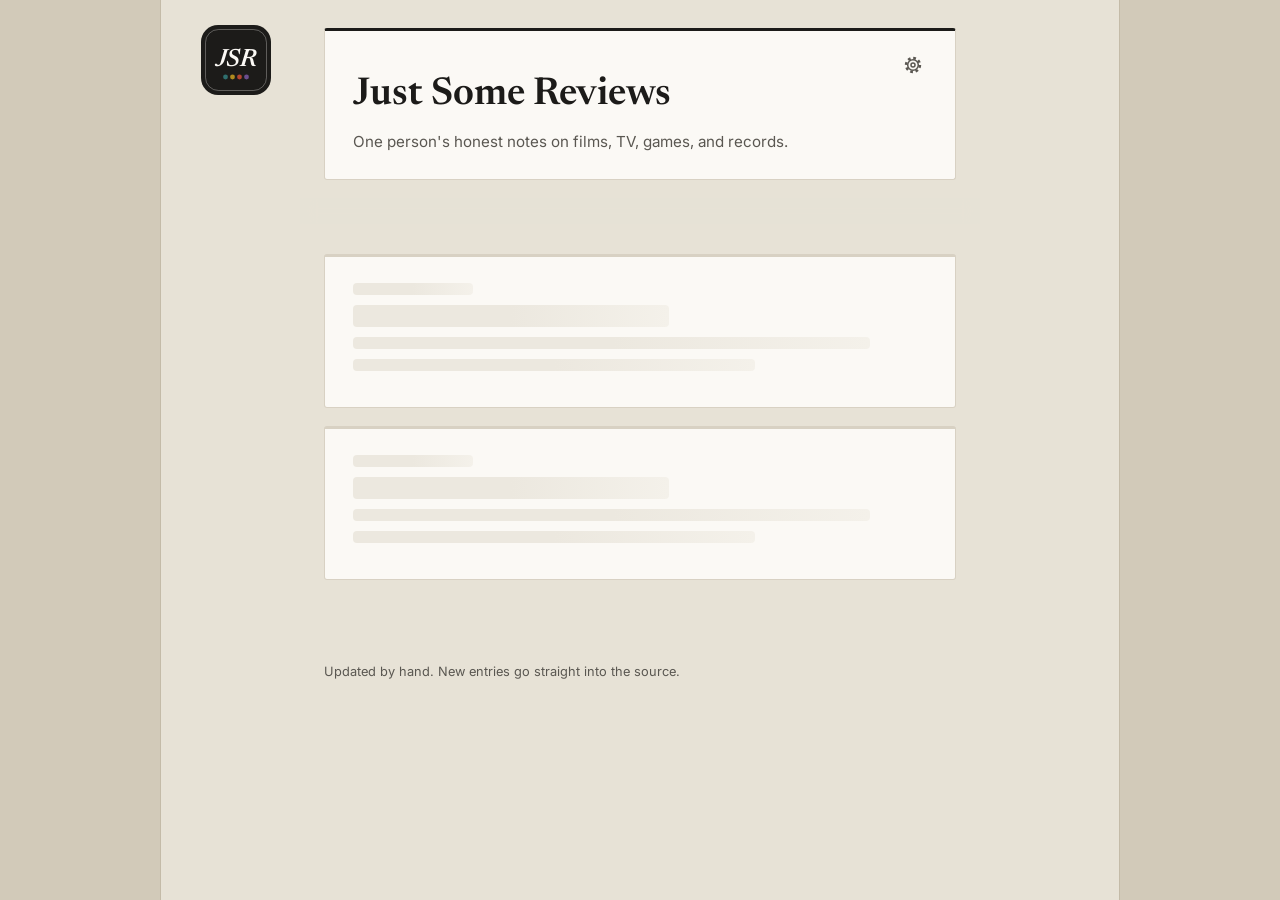
==== index.html @ 4025fe4e "Add files via upload" ====
<!DOCTYPE html>
<html lang="en">
<head>
<meta charset="UTF-8">
<meta name="viewport" content="width=device-width, initial-scale=1">
<title>Just Some Reviews</title>
<meta name="theme-color" content="#E7E2D6">
<script>
  try {
    const saved = localStorage.getItem('theme');
    if(saved === 'light' || saved === 'dark') document.documentElement.dataset.theme = saved;
  } catch(e) {}
</script>
<link rel="preconnect" href="https://fonts.googleapis.com">
<link href="https://fonts.googleapis.com/css2?family=Newsreader:ital,opsz,wght@0,6..72,400;0,6..72,600;1,6..72,400&family=Inter:wght@400;500;600&display=swap" rel="stylesheet">
<script src="https://cdn.jsdelivr.net/npm/@supabase/supabase-js@2/dist/umd/supabase.min.js"></script>
<script src="https://challenges.cloudflare.com/turnstile/v0/api.js" async defer></script>
<style>
  :root{
    color-scheme:light;
    --outer:#D2CAB9; --frame-edge:#C4BBA8;
    --desk:#E7E2D6; --paper:#FBF9F5; --sheet-edge:#D8D1C3;
    --ink:#1C1B19; --ink-soft:#5A5751; --rule:#DEDACF;
    --surface:#FFFFFF; --bubble:#EFEBE2; --tint:#F1EDE3;
    --nav-bg:rgba(231,226,214,0.92); --shadow:rgba(28,27,25,0.15);
    --sk-a:#ECE8DF; --sk-b:#F4F1EA; --fresh:#F3E3B5;
    --film:#2F6F6E; --game:#B3452F; --music:#6B4E8E; --tv:#B08B1E; --post:#4A6680;
  }
  @media (prefers-color-scheme: dark){
    :root:not([data-theme="light"]){
      color-scheme:dark;
      --outer:#080807; --frame-edge:#3A3631;
      --desk:#161513; --paper:#211F1C; --sheet-edge:#322F2A;
      --ink:#ECE7DD; --ink-soft:#A8A298; --rule:#37342F;
      --surface:#262520; --bubble:#2E2C28; --tint:#25231F;
      --nav-bg:rgba(22,21,19,0.92); --shadow:rgba(0,0,0,0.45);
      --sk-a:#262420; --sk-b:#302D29; --fresh:#4A3F22;
    }
  }
  :root[data-theme="dark"]{
    color-scheme:dark;
    --outer:#080807; --frame-edge:#3A3631;
      --desk:#161513; --paper:#211F1C; --sheet-edge:#322F2A;
      --ink:#ECE7DD; --ink-soft:#A8A298; --rule:#37342F;
    --surface:#262520; --bubble:#2E2C28; --tint:#25231F;
    --nav-bg:rgba(22,21,19,0.92); --shadow:rgba(0,0,0,0.45);
    --sk-a:#262420; --sk-b:#302D29; --fresh:#4A3F22;
  }
  *{box-sizing:border-box;}
  body{margin:0;background:var(--outer);transition:background-color .2s, color .2s;color:var(--ink);font-family:'Inter',sans-serif;line-height:1.5;}
  .page-frame{display:flow-root;max-width:960px;margin:0 auto;min-height:100vh;background:var(--desk);border-left:1px solid var(--frame-edge);border-right:1px solid var(--frame-edge);transition:background-color .2s;}
  header{width:calc(100% - 48px);max-width:632px;margin:28px auto 18px;padding:64px 28px 26px;background:var(--paper);border:1px solid var(--sheet-edge);border-top:3px solid var(--ink);border-radius:3px;}
  .site-logo{position:absolute;top:12px;left:14px;width:44px;height:44px;display:block;z-index:25;border-radius:12px;transition:transform .15s ease;}
  .site-logo svg{display:block;width:100%;height:100%;}
  .site-logo:hover{transform:translateY(-2px) rotate(-3deg);}
  .site-logo:focus-visible{outline:2px solid var(--ink);outline-offset:3px;}
  @media (min-width: 900px){
    header{padding-top:36px;}
    .site-logo{position:fixed;top:24px;left:max(16px, calc(50% - 440px));width:72px;height:72px;border-radius:18px;}
  }
  @media (max-width: 960px){ .page-frame{border-left:none;border-right:none;} }
  .home-fab{display:none;}
  @media (max-width: 899px){
    .home-fab{display:block;position:fixed;right:calc(14px + env(safe-area-inset-right, 0px));bottom:calc(16px + env(safe-area-inset-bottom, 0px));width:54px;height:54px;padding:0;border:none;background:none;border-radius:16px;z-index:40;cursor:pointer;
      box-shadow:0 6px 18px rgba(0,0,0,.3);opacity:0;transform:translateY(18px) scale(.9);pointer-events:none;transition:opacity .2s ease, transform .2s ease;-webkit-tap-highlight-color:transparent;}
    .home-fab.show{opacity:1;transform:none;pointer-events:auto;}
    .home-fab:active{transform:scale(.94);}
    .home-fab > svg{display:block;width:100%;height:100%;}
    .fab-arrow{position:absolute;top:-6px;right:-6px;width:22px;height:22px;border-radius:50%;background:var(--paper);color:var(--ink);border:1px solid var(--sheet-edge);display:flex;align-items:center;justify-content:center;box-shadow:0 2px 6px rgba(0,0,0,.2);}
    .fab-arrow svg{width:12px;height:12px;}
  }
  h1{font-family:'Newsreader',serif;font-weight:600;font-size:2.4rem;margin:0 0 6px;}
  header p{color:var(--ink-soft);margin:0;font-size:0.95rem;}
  nav{max-width:680px;margin:0 auto;padding:0 24px 32px;display:flex;gap:18px;padding-bottom:14px;}
  nav button{font-family:'Inter',sans-serif;font-size:0.9rem;font-weight:500;background:none;border:none;color:var(--ink-soft);cursor:pointer;padding:4px 0;border-bottom:2px solid transparent;}
  nav button.active{color:var(--ink);border-bottom-color:var(--ink);}
  nav button{transition:transform .15s ease, color .15s ease, border-color .15s ease;}
  @media (hover: hover){
    nav button:hover{transform:translateY(-2px);color:var(--ink);}
    nav button:not(.active):hover{border-bottom-color:var(--ink-soft);}
  }
  nav button:focus-visible{transform:translateY(-2px);}
  main{max-width:680px;margin:0 auto;padding:8px 24px 64px;}
  .entry{background:var(--paper);border:1px solid var(--sheet-edge);border-top:3px solid var(--cat, var(--sheet-edge));border-radius:3px;padding:26px 28px 22px;margin-bottom:18px;display:flow-root;}
  .entry[data-cat="film"]{--cat:var(--film);} .entry[data-cat="tv"]{--cat:var(--tv);} .entry[data-cat="game"]{--cat:var(--game);}
  .entry[data-cat="music"]{--cat:var(--music);} .entry[data-cat="announcement"]{--cat:var(--ink);} .entry[data-cat="post"]{--cat:var(--post);}
  .entry-meta{display:flex;align-items:center;gap:10px;margin-bottom:8px;font-size:0.8rem;color:var(--ink-soft);}
  .tag{font-size:0.72rem;font-weight:600;padding:2px 8px;border-radius:2px;color:#fff;}
  .tag.film{background:var(--film);} .tag.game{background:var(--game);} .tag.music{background:var(--music);} .tag.tv{background:var(--tv);} .tag.announcement{background:var(--ink);color:var(--paper);} .tag.post{background:var(--post);}
  .entry h2{font-family:'Newsreader',serif;font-weight:600;font-style:italic;font-size:1.5rem;margin:0 0 4px;}
  .subject{font-size:0.88rem;color:var(--ink-soft);margin-bottom:10px;}
  .stars{position:relative;display:inline-block;font-size:1.6rem;letter-spacing:3px;margin-bottom:10px;line-height:1;}
  .stars .stars-back{color:var(--rule);}
  .stars .stars-front{color:var(--ink);position:absolute;top:0;left:0;overflow:hidden;white-space:nowrap;}
  .entry .body{margin:0 0 16px;max-width:62ch;}
  .rich p{margin:0;}
  .rich a{color:inherit;text-decoration:underline;text-decoration-color:var(--cat, var(--ink));text-decoration-thickness:2px;text-underline-offset:3px;transition:color .15s ease;}
  .rich a:hover{color:var(--cat, var(--ink));}
  .rich img{display:block;max-width:min(100%, 360px);max-height:280px;width:auto;height:auto;margin:10px 0;border-radius:8px;}
  .rich ul, .rich ol{margin:0;padding-left:1.4em;}
  .rich b, .rich strong{font-weight:700;}
  .actions{display:flex;align-items:center;gap:16px;margin-bottom:16px;}
  .like-btn{font-family:'Inter',sans-serif;font-size:0.85rem;background:none;border:1px solid var(--rule);border-radius:20px;padding:5px 14px;cursor:pointer;color:var(--ink);}
  .like-btn.liked{background:var(--ink);color:var(--paper);border-color:var(--ink);}
  [hidden]{display:none !important;}
  .comments{clear:both;margin-top:4px;padding-top:14px;border-top:1px solid var(--rule);}
  .comment{display:flex;gap:10px;align-items:flex-start;padding:8px 0;font-size:0.88rem;}
  .comment.reply{padding:6px 0 0;}
  .avatar{flex:none;width:34px;height:34px;border-radius:50%;color:#fff;font-weight:600;font-size:0.85rem;display:flex;align-items:center;justify-content:center;user-select:none;}
  .comment.reply .avatar{width:26px;height:26px;font-size:0.72rem;}
  .comment-main{flex:1;min-width:0;}
  .bubble{display:inline-block;max-width:100%;background:var(--bubble);border-radius:16px;padding:7px 13px;overflow-wrap:anywhere;}
  .bubble.fresh{animation:fresh 2.6s ease-out;}
  @keyframes fresh{0%,35%{background:var(--fresh);}100%{background:var(--bubble);}}
  .bubble .who{display:block;font-weight:600;font-size:0.8rem;}
  .poll{clear:both;margin:4px 0 18px;padding:14px;border:1px solid var(--rule);border-radius:10px;background:var(--surface);max-width:520px;}
  .poll-q{font-weight:600;margin-bottom:10px;}
  .poll-opts{display:flex;flex-direction:column;gap:8px;}
  .poll-opt{position:relative;display:flex;align-items:center;justify-content:space-between;gap:10px;width:100%;min-height:40px;padding:8px 14px;border:1px solid var(--rule);border-radius:20px;background:var(--paper);color:var(--ink);font-family:inherit;font-size:0.9rem;text-align:left;cursor:pointer;overflow:hidden;}
  .poll-opt:hover:not([disabled]){border-color:var(--ink-soft);}
  .poll-opt.result{border-radius:8px;}
  .poll-opt[disabled]{cursor:default;}
  .poll-fill{position:absolute;top:0;bottom:0;left:0;background:var(--ink);opacity:.08;transition:width .6s cubic-bezier(.2,.7,.2,1);}
  .poll-opt.mine{border-color:var(--cat, var(--ink));}
  .poll-opt.mine .poll-fill{background:var(--cat, var(--ink));opacity:.24;}
  .poll-label, .poll-pct{position:relative;}
  .poll-opt.mine .poll-label{font-weight:600;}
  .poll-check{color:var(--cat, var(--ink));}
  .poll-pct{font-variant-numeric:tabular-nums;color:var(--ink-soft);font-size:0.85rem;}
  .poll-note{margin-top:10px;font-size:0.8rem;color:var(--ink-soft);}
  .poll-note button{background:none;border:none;padding:0;font:inherit;color:var(--ink);text-decoration:underline;cursor:pointer;}
  .owner-badge{display:inline-flex;align-items:center;gap:3px;margin-left:6px;padding:1px 7px 1px 5px;border-radius:9px;background:var(--ink);color:var(--paper);font-size:0.66rem;font-weight:600;vertical-align:1px;}
  .owner-badge svg{width:10px;height:10px;}
  .comment .comment-img{display:block;max-width:220px;max-height:160px;object-fit:contain;border:1px solid var(--rule);border-radius:12px;margin:6px 0 2px;background:var(--surface);cursor:zoom-in;}
  .comment-actions{display:flex;gap:14px;align-items:center;margin:4px 0 0 12px;font-size:0.76rem;color:var(--ink-soft);}
  .comment-actions time{cursor:default;}
  .comment-actions button{background:none;border:none;color:var(--ink-soft);font-size:0.76rem;cursor:pointer;padding:2px;display:flex;align-items:center;gap:3px;border-radius:4px;}
  .comment-actions button:hover{color:var(--ink);}
  .comment-actions button.liked{color:var(--game);}
  .like-count-static{display:flex;align-items:center;gap:3px;}
  .thread-toggle{background:none;border:none;padding:0;margin:6px 0 0 12px;font-family:inherit;font-size:0.78rem;font-weight:600;color:var(--ink-soft);cursor:pointer;display:flex;align-items:center;gap:8px;}
  .thread-toggle::before{content:'';width:22px;height:1px;background:currentColor;}
  .thread-toggle:hover{color:var(--ink);}
  .edit-form{display:flex;flex-direction:column;gap:6px;max-width:440px;}
  .edit-form textarea{font-family:inherit;font-size:0.88rem;line-height:1.4;padding:8px 13px;border:1px solid var(--rule);border-radius:16px;min-height:40px;resize:none;background:var(--surface);color:var(--ink);}
  .edit-row{display:flex;gap:6px;}
  .edit-row button{font-family:inherit;font-size:0.8rem;border:none;border-radius:16px;padding:5px 12px;cursor:pointer;background:var(--bubble);color:var(--ink);}
  .edit-row button[type="submit"]{background:var(--ink);color:var(--paper);}
  .comment-form, .reply-form{display:flex;flex-direction:column;gap:6px;}
  .comment-form{margin-top:14px;max-width:520px;}
  .reply-form{margin-top:8px;max-width:440px;}
  .comment-input-wrap{position:relative;}
  .comment-input-wrap textarea{display:block;width:100%;min-height:42px;max-height:220px;padding:10px 70px 10px 14px;font-family:inherit;font-size:0.88rem;line-height:1.4;border:1px solid var(--rule);border-radius:21px;background:var(--surface);color:var(--ink);resize:none;}
  .comment-input-wrap textarea:focus{outline:none;border-color:var(--ink-soft);}
  .comment-toolbar{position:absolute;bottom:10px;right:12px;display:flex;gap:8px;}
  .comment-toolbar button{background:none;border:none;cursor:pointer;padding:2px;line-height:1;display:flex;align-items:center;color:var(--ink-soft);border-radius:50%;}
  .comment-toolbar button:hover{color:var(--ink);}
  .comment-input-wrap.has-gif textarea{padding-right:100px;}
  .gif-popup{position:absolute;bottom:calc(100% + 6px);right:0;width:min(340px, calc(100vw - 40px));background:var(--surface);border:1px solid var(--rule);border-radius:12px;padding:8px;box-shadow:0 6px 18px var(--shadow);z-index:6;display:none;flex-direction:column;gap:8px;}
  .gif-popup.open{display:flex;animation:rise .14s ease-out;}
  .gif-search{font-family:inherit;font-size:0.85rem;padding:8px 12px;border:1px solid var(--rule);border-radius:18px;background:var(--paper);color:var(--ink);}
  .gif-search:focus{outline:none;border-color:var(--ink-soft);}
  .gif-grid{display:grid;grid-template-columns:1fr 1fr;gap:6px;align-content:start;height:280px;overflow-y:auto;overflow-x:hidden;}
  .gif-item{display:block;width:100%;height:110px;padding:0;border:none;background:var(--tint);border-radius:8px;overflow:hidden;cursor:pointer;}
  .gif-item img{display:block;width:100%;height:100%;object-fit:cover;}
  .gif-msg{grid-column:1 / -1;}
  .emoji-popup.below, .gif-popup.below{bottom:auto;top:calc(100% + 6px);}
  .gif-item:hover, .gif-item:focus-visible{outline:2px solid var(--ink);outline-offset:-2px;}
  .gif-msg{column-span:all;font-size:0.8rem;color:var(--ink-soft);text-align:center;padding:40px 12px;margin:0;}
  .gif-attrib{font-size:0.7rem;color:var(--ink-soft);text-align:right;padding-right:4px;}
  .gif-thumb{height:30px;width:auto;border-radius:4px;vertical-align:middle;margin-right:8px;}
  .emoji-popup{position:absolute;bottom:calc(100% + 6px);right:0;width:min(340px, calc(100vw - 40px));background:var(--surface);border:1px solid var(--rule);border-radius:12px;padding:0;overflow:hidden;display:none;box-shadow:0 6px 18px var(--shadow);z-index:6;}
  .emoji-popup.open{display:block;animation:rise .14s ease-out;}
  .file-indicator{font-size:0.76rem;color:var(--ink-soft);padding-left:12px;}
  .file-indicator:empty{display:none;}
  .remove-file{background:none;border:none;padding:0;margin-left:6px;font:inherit;color:var(--game);text-decoration:underline;cursor:pointer;}
  .post-btn{align-self:flex-start;font-family:inherit;font-size:0.82rem;font-weight:600;background:var(--ink);color:var(--paper);border:none;border-radius:18px;padding:6px 16px;cursor:pointer;transition:opacity .15s;}
  .post-btn:disabled{opacity:0.35;cursor:default;}
  .login-hint{font-size:0.82rem;color:var(--ink-soft);margin-top:10px;}
  #lightbox{display:none;position:fixed;inset:0;background:rgba(20,19,17,0.88);z-index:1000;align-items:center;justify-content:center;cursor:zoom-out;}
  #lightbox.open{display:flex;}
  #lightbox img{max-width:90%;max-height:90%;border-radius:4px;}
  .empty-state, .loading{padding:60px 0;color:var(--ink-soft);font-style:italic;}
  footer{max-width:680px;margin:0 auto;padding:0 24px 60px;color:var(--ink-soft);font-size:0.8rem;}
  #authbar{max-width:680px;margin:0 auto 10px;padding:4px 24px 8px;font-size:0.85rem;color:var(--ink-soft);}
  #authbar button{font-family:'Inter',sans-serif;font-size:0.85rem;background:none;border:none;text-decoration:underline;cursor:pointer;color:var(--ink);padding:0;}
  #auth-forms{margin-top:10px;display:flex;flex-wrap:wrap;gap:8px;align-items:center;}
  #auth-forms input{font-family:'Inter',sans-serif;font-size:0.85rem;padding:6px 8px;border:1px solid var(--rule);border-radius:4px;}
  #auth-forms button{background:var(--ink);color:var(--paper);border-radius:20px;padding:6px 14px;text-decoration:none;}
  #auth-status{width:100%;font-size:0.8rem;color:var(--game);}
  .entry-head.has-cover{display:grid;grid-template-columns:minmax(0, 1fr) auto;grid-template-rows:auto 1fr;grid-template-areas:"titles cover" "body cover";column-gap:24px;align-items:start;margin-bottom:12px;}
  .entry-head.has-cover .entry-titles{grid-area:titles;}
  .entry-head.has-cover .cover{grid-area:cover;justify-self:end;}
  .entry-head.has-cover .body{grid-area:body;margin-bottom:4px;}
  .entry-head:empty, .entry-titles:empty{display:none;}
  .cover{position:relative;margin:0;cursor:zoom-in;touch-action:manipulation;user-select:none;border-radius:4px;}
  .cover img{display:block;width:auto;height:auto;max-width:150px;max-height:190px;border:1px solid var(--rule);border-radius:4px;transition:transform .18s ease, box-shadow .18s ease;}
  .cover:hover img{transform:translateY(-4px);box-shadow:0 8px 16px var(--shadow);}
  .burst{position:absolute;inset:0;display:flex;align-items:center;justify-content:center;font-size:3.2rem;opacity:0;pointer-events:none;}
  .burst.go{animation:burst .8s ease-out;}
  @keyframes burst{0%{opacity:0;transform:scale(.3);}15%{opacity:1;transform:scale(1.2);}30%{transform:scale(.95);}45%{transform:scale(1);}75%{opacity:1;}100%{opacity:0;transform:scale(1.05);}}
  .heart{display:inline-block;}
  @keyframes pop{0%{transform:scale(1);}35%{transform:scale(1.4);}100%{transform:scale(1);}}
  .pop svg, .pop .heart{animation:pop .35s ease-out;}
  .like-btn{position:relative;}
  .heart{display:inline-block;}
  /* like: a happy bounce and wiggle */
  @keyframes likeDance{0%{transform:scale(1) rotate(0);}20%{transform:scale(1.5) rotate(-14deg);}40%{transform:scale(1.15) rotate(12deg);}60%{transform:scale(1.3) rotate(-8deg);}80%{transform:scale(1.05) rotate(4deg);}100%{transform:scale(1) rotate(0);}}
  /* dislike: a disappointed droop and head-shake */
  @keyframes dislikeDance{0%{transform:translateY(0) rotate(0);}20%{transform:translateY(3px) rotate(-16deg);}40%{transform:translateY(3px) rotate(14deg);}60%{transform:translateY(2px) rotate(-10deg);}80%{transform:translateY(1px) rotate(5deg);}100%{transform:translateY(0) rotate(0);}}
  .vote-btn[data-type="like"].pop .heart{animation:likeDance .65s ease-out;}
  .vote-btn[data-type="dislike"].pop .heart{animation:dislikeDance .65s ease-out;}
  @keyframes countBump{0%{transform:translateY(0);}30%{transform:translateY(-4px);}100%{transform:translateY(0);}}
  .vote-btn.pop .vote-count{display:inline-block;animation:countBump .4s ease-out .1s;}
  .mini-heart{position:absolute;left:14px;top:2px;font-size:0.75rem;pointer-events:none;opacity:0;animation:floatUp .9s ease-out forwards;}
  @keyframes floatUp{0%{opacity:0;transform:translate(0,0) scale(.6);}15%{opacity:1;}100%{opacity:0;transform:translate(var(--dx), -34px) scale(1.1) rotate(var(--rot));}}
  @keyframes rise{from{opacity:0;transform:translateY(4px);}to{opacity:1;transform:none;}}
  @keyframes fade{from{opacity:0;}to{opacity:1;}}
  #lightbox.open{animation:fade .15s ease-out;}
  button:active:not(:disabled){transform:scale(0.96);}
  button, a, .cover{-webkit-tap-highlight-color:transparent;}
  button:focus-visible, textarea:focus-visible, input:focus-visible, .cover:focus-visible{outline:2px solid var(--ink);outline-offset:2px;}
  nav{position:sticky;top:0;z-index:20;background:var(--nav-bg);backdrop-filter:blur(8px);-webkit-backdrop-filter:blur(8px);padding-top:12px;}
  #toast{position:fixed;left:50%;bottom:calc(24px + env(safe-area-inset-bottom, 0px));transform:translate(-50%,16px);background:var(--ink);color:var(--paper);padding:10px 18px;border-radius:22px;font-size:0.85rem;opacity:0;pointer-events:none;transition:opacity .2s, transform .2s;z-index:1100;max-width:calc(100% - 32px);}
  #toast.show{opacity:1;transform:translate(-50%,0);}
  #toast.error{background:var(--game);}
  .skeleton{background:var(--paper);border:1px solid var(--sheet-edge);border-top-width:3px;border-radius:3px;padding:26px 28px;margin-bottom:18px;}
  .sk{background:linear-gradient(90deg,var(--sk-a) 25%,var(--sk-b) 50%,var(--sk-a) 75%);background-size:200% 100%;animation:shimmer 1.3s linear infinite;border-radius:4px;margin-bottom:10px;}
  .sk-meta{width:120px;height:12px;} .sk-title{width:55%;height:22px;} .sk-line{height:12px;} .w90{width:90%;} .w70{width:70%;}
  @keyframes shimmer{from{background-position:200% 0;}to{background-position:-200% 0;}}
  @media (prefers-reduced-motion: reduce){ *, *::before, *::after{animation:none !important;transition:none !important;} }
  header{position:relative;}
  .settings{position:absolute;top:16px;right:24px;}
  #settings-btn{background:none;border:none;color:var(--ink-soft);cursor:pointer;padding:8px;border-radius:50%;display:flex;}
  #settings-btn:hover{color:var(--ink);background:var(--tint);}
  #settings-panel{position:absolute;top:calc(100% + 6px);right:0;width:250px;background:var(--surface);border:1px solid var(--rule);border-radius:12px;padding:14px;box-shadow:0 8px 24px var(--shadow);z-index:30;animation:rise .14s ease-out;}
  .settings-label{font-size:0.8rem;font-weight:600;margin-bottom:8px;}
  .segmented{display:flex;background:var(--tint);border-radius:10px;padding:3px;gap:2px;}
  .segmented button{flex:1;font-family:inherit;font-size:0.82rem;background:none;border:none;border-radius:8px;padding:7px 0;color:var(--ink-soft);cursor:pointer;}
  .segmented button[aria-checked="true"]{background:var(--surface);color:var(--ink);font-weight:600;box-shadow:0 1px 3px var(--shadow);}
  #auth-forms input{background:var(--surface);color:var(--ink);}
  #authbar a{color:var(--ink);}
  nav{overflow-x:auto;scrollbar-width:none;}
  nav::-webkit-scrollbar{display:none;}
  nav button{flex:none;white-space:nowrap;}
  @media (hover: none){ .cover:hover img{transform:none;box-shadow:none;} }
  @media (pointer: coarse){
    .comment-actions{gap:6px;}
    .comment-actions button{padding:7px;}
    .comment-actions time{padding-right:4px;}
    .thread-toggle{padding:6px 0;}
    .comment-toolbar button{padding:5px;}
  }
  @media (max-width: 560px){
    header{width:calc(100% - 20px);margin:10px auto 14px;padding:60px 18px 20px;}
    .settings{top:8px;right:10px;}
    h1{font-size:2rem;padding-right:36px;}
    nav, main, footer, #authbar{padding-left:16px;padding-right:16px;}
    nav{gap:20px;}
    .entry-head.has-cover{grid-template-areas:"titles cover" "body body";column-gap:14px;row-gap:12px;}
    .cover img{max-width:96px;max-height:124px;}
    main{padding-left:10px;padding-right:10px;}
    .entry, .skeleton{padding:20px 18px 18px;margin-bottom:12px;}
    .entry h2{font-size:1.3rem;}
    .stars{font-size:1.3rem;}
    .comment-actions{margin-left:6px;}
    textarea, input, select{font-size:16px !important;}
    #auth-forms form > input, #auth-forms form > div{flex:1 1 100%;}
    #auth-forms form > div input{flex:1;min-width:0;}
    .emoji-popup, .gif-popup{right:-4px;}
  }
  emoji-picker{display:block;width:100%;height:360px;--background:var(--surface);--border-size:0;--border-color:transparent;--indicator-color:var(--ink);--input-border-color:var(--rule);--input-font-color:var(--ink);--input-placeholder-color:var(--ink-soft);--input-border-radius:18px;--input-padding:0.4rem 0.8rem;--category-font-color:var(--ink-soft);--button-hover-background:var(--tint);--button-active-background:var(--bubble);--outline-color:var(--ink);--num-columns:8;--emoji-size:1.35rem;}
  .avatar svg{width:62%;height:62%;display:block;}
  .avatar.mini{width:24px;height:24px;font-size:0.7rem;}
  .avatar.big{width:46px;height:46px;font-size:1.15rem;}
  #authbar{display:flex;align-items:center;gap:6px;flex-wrap:wrap;}
  #authbar #show-login, #authbar #show-signup{text-decoration:none;font-weight:600;padding:5px 14px;border-radius:16px;margin:0 2px;
    transition:transform .15s ease, background-color .15s ease, color .15s ease, border-color .15s ease, box-shadow .15s ease;}
  #authbar #show-login{border:1px solid var(--ink-soft);color:var(--ink);}
  #authbar #show-signup{border:1px solid var(--ink);background:var(--ink);color:var(--paper);}
  @media (hover: hover){
    #authbar #show-login:hover{transform:translateY(-3px);background:var(--ink);border-color:var(--ink);color:var(--paper);box-shadow:0 5px 12px var(--shadow);}
    #authbar #show-signup:hover{transform:translateY(-3px);background:var(--film);border-color:var(--film);color:#FFFFFF;box-shadow:0 5px 12px var(--shadow);}
  }
  #authbar #show-login:focus-visible, #authbar #show-signup:focus-visible{transform:translateY(-3px);}
  #auth-dialog{padding:0;border:none;border-radius:14px;background:var(--paper);color:var(--ink);width:min(460px, calc(100vw - 24px));max-height:calc(100dvh - 24px);overflow:auto;box-shadow:0 20px 50px rgba(0,0,0,.28);}
  #auth-dialog::backdrop{background:rgba(20,19,17,.55);}
  #auth-dialog[open]{animation:rise .18s ease-out;}
  .dlg{position:relative;padding:28px 28px 22px;}
  .dlg h2{font-family:'Newsreader',serif;font-weight:600;font-size:1.6rem;margin:0 0 4px;outline:none;}
  .dlg-sub{margin:0 0 18px;color:var(--ink-soft);font-size:0.9rem;}
  .dlg-close{position:absolute;top:10px;right:10px;background:none;border:none;color:var(--ink-soft);cursor:pointer;padding:8px;border-radius:50%;display:flex;}
  .dlg-close:hover{background:var(--tint);color:var(--ink);}
  .field{display:flex;flex-direction:column;gap:4px;margin-bottom:12px;font-size:0.8rem;font-weight:600;}
  .field input{font-family:inherit;font-size:0.92rem;font-weight:400;padding:9px 12px;border:1px solid var(--rule);border-radius:8px;background:var(--surface);color:var(--ink);width:100%;min-width:0;}
  .field input:focus{outline:none;border-color:var(--ink-soft);}
  .field-row{display:grid;grid-template-columns:1fr 1fr;gap:10px;}
  .pw-wrap{position:relative;display:block;}
  .pw-wrap input{padding-right:62px;}
  .pw-show{position:absolute;right:6px;top:50%;transform:translateY(-50%);background:none;border:none;font-family:inherit;font-size:0.75rem;font-weight:600;color:var(--ink-soft);cursor:pointer;padding:4px 6px;}
  .pw-show:active:not(:disabled){transform:translateY(-50%) scale(0.96);}
  .pw-meter{margin:-4px 0 14px;font-size:0.78rem;}
  .pw-bars{display:grid;grid-template-columns:repeat(4,1fr);gap:4px;margin-bottom:6px;}
  .pw-bars i{height:5px;border-radius:3px;background:var(--rule);transition:background-color .2s;}
  .pw-label{font-weight:600;margin-bottom:4px;}
  .pw-label:empty{display:none;}
  .pw-checks{list-style:none;padding:0;margin:0 0 4px;display:grid;grid-template-columns:1fr 1fr;gap:2px 10px;color:var(--ink-soft);}
  .pw-checks li::before{content:'\25CB';display:inline-block;width:1.1em;}
  .pw-checks li.ok{color:var(--ink);}
  .pw-checks li.ok::before{content:'\2713';color:var(--film);font-weight:700;}
  .pw-tip{color:var(--ink-soft);}
  .pw-match{font-size:0.78rem;margin:-6px 0 12px;}
  .pw-match:empty{display:none;}
  .pw-match.ok{color:var(--film);} .pw-match.bad{color:var(--game);}
  .avatar-picker{border:none;padding:0;margin:6px 0 14px;min-width:0;}
  .avatar-picker legend{font-size:0.8rem;font-weight:600;padding:0;margin-bottom:10px;}
  .avatar-picker legend span{font-weight:400;color:var(--ink-soft);}
  .avatar-options, .color-options{display:flex;flex-wrap:wrap;gap:10px;margin-bottom:12px;}
  .avatar-choice, .color-choice{position:relative;cursor:pointer;display:block;border-radius:50%;}
  .avatar-choice input, .color-choice input{position:absolute;opacity:0;width:1px;height:1px;pointer-events:none;}
  .color-choice span[aria-hidden]{display:block;width:26px;height:26px;border-radius:50%;}
  .avatar-choice input:checked + .avatar, .color-choice input:checked + span{box-shadow:0 0 0 2px var(--paper), 0 0 0 4px var(--ink);}
  .avatar-choice input:focus-visible + .avatar, .color-choice input:focus-visible + span{outline:2px solid var(--ink);outline-offset:5px;}
  .sr-only{position:absolute;width:1px;height:1px;overflow:hidden;clip:rect(0 0 0 0);white-space:nowrap;}
  #turnstile-auth-container{margin:2px 0 8px;}
  #auth-status{font-size:0.82rem;color:var(--game);margin:6px 0;}
  #auth-status.ok{color:var(--film);}
  .callout{display:flex;gap:12px;align-items:flex-start;margin:0 0 16px;padding:14px 16px;border-radius:10px;border:1.5px solid var(--film);background:var(--tint);color:var(--ink);animation:rise .25s ease-out;}
  .callout svg{flex:none;width:26px;height:26px;color:var(--film);margin-top:1px;}
  .callout strong{display:block;font-size:1rem;margin-bottom:2px;}
  .callout p{margin:0;font-size:0.88rem;line-height:1.45;color:var(--ink-soft);}
  .callout p b{color:var(--ink);font-weight:600;overflow-wrap:anywhere;}
  .dlg-link:disabled{text-decoration:none;color:var(--ink-soft);cursor:default;}
  #auth-status:empty{display:none;}
  .mfa-code{font-size:1.4rem !important;letter-spacing:0.3em;text-align:center;}
  .mfa-code::placeholder{letter-spacing:normal;}
  .dlg-primary{display:block;width:100%;font-family:inherit;font-size:0.95rem;font-weight:600;background:var(--ink);color:var(--paper);border:none;border-radius:22px;padding:11px 16px;cursor:pointer;margin-top:4px;}
  .dlg-primary:disabled{opacity:.5;cursor:default;}
  .dlg-switch{text-align:center;font-size:0.85rem;color:var(--ink-soft);margin:14px 0 0;}
  .dlg-switch button, .dlg-link{background:none;border:none;padding:0;font-family:inherit;font-size:0.85rem;color:var(--ink);text-decoration:underline;cursor:pointer;}
  .dlg-link{display:block;margin:12px auto 0;}
  .dlg-later{display:block;margin:10px auto 0;background:none;border:none;font-family:inherit;font-size:0.85rem;color:var(--ink-soft);cursor:pointer;}
  @media (max-width: 560px){
    emoji-picker{--num-columns:7;--input-font-size:16px;height:320px;}
    .dlg{padding:24px 18px 18px;}
    .field-row{grid-template-columns:1fr;gap:0;}
  }
</style>
</head>
<body>

<div class="page-frame">
<header>
  <a href="#top" class="site-logo" id="site-logo" title="Back to the top" aria-label="Just Some Reviews: back to the top">
    <svg viewBox="0 0 72 72" aria-hidden="true">
      <rect x="1" y="1" width="70" height="70" rx="17" style="fill:var(--ink)"/>
      <rect x="5.5" y="5.5" width="61" height="61" rx="13" style="fill:none;stroke:var(--paper);stroke-opacity:.3" stroke-width="1"/>
      <text x="36" y="42" text-anchor="middle" style="fill:var(--paper);font-family:'Newsreader',Georgia,serif;font-style:italic;font-weight:600;font-size:25px;letter-spacing:-0.5px">JSR</text>
      <circle cx="25.5" cy="53" r="2.4" style="fill:var(--film)"/>
      <circle cx="32.5" cy="53" r="2.4" style="fill:var(--tv)"/>
      <circle cx="39.5" cy="53" r="2.4" style="fill:var(--game)"/>
      <circle cx="46.5" cy="53" r="2.4" style="fill:var(--music)"/>
    </svg>
  </a>
  <div class="settings">
    <button id="settings-btn" type="button" aria-label="Settings" title="Settings" aria-expanded="false" aria-controls="settings-panel">
      <svg viewBox="0 0 20 20" width="20" height="20" fill="none" stroke="currentColor"><circle cx="10" cy="10" r="6.9" stroke-width="2.6" stroke-dasharray="2.71 2.71"/><circle cx="10" cy="10" r="5.3" stroke-width="1.5"/><circle cx="10" cy="10" r="2" stroke-width="1.5"/></svg>
    </button>
    <div id="settings-panel" role="dialog" aria-label="Settings" hidden>
      <div class="settings-label" id="appearance-label">Appearance</div>
      <div class="segmented" role="radiogroup" aria-labelledby="appearance-label">
        <button type="button" role="radio" data-theme-choice="system">System</button>
        <button type="button" role="radio" data-theme-choice="light">Light</button>
        <button type="button" role="radio" data-theme-choice="dark">Dark</button>
      </div>
    </div>
  </div>
  <h1>Just Some Reviews</h1>
  <p>One person's honest notes on films, TV, games, and records.</p>
</header>

<nav id="filters"></nav>
<div id="authbar"></div>
<main id="entries" aria-busy="true"><div class="skeleton"><div class="sk sk-meta"></div><div class="sk sk-title"></div><div class="sk sk-line w90"></div><div class="sk sk-line w70"></div></div><div class="skeleton"><div class="sk sk-meta"></div><div class="sk sk-title"></div><div class="sk sk-line w90"></div><div class="sk sk-line w70"></div></div></main>
<footer>Updated by hand. New entries go straight into the source.</footer>
</div>

<div id="lightbox"><img id="lightbox-img" src="" alt="Full size image"></div>
<div id="toast" role="status" aria-live="polite"></div>

<button type="button" id="home-fab" class="home-fab" aria-label="Back to the top" tabindex="-1" aria-hidden="true">
  <svg viewBox="0 0 72 72" aria-hidden="true">
      <rect x="1" y="1" width="70" height="70" rx="17" style="fill:var(--ink)"/>
      <rect x="5.5" y="5.5" width="61" height="61" rx="13" style="fill:none;stroke:var(--paper);stroke-opacity:.3" stroke-width="1"/>
      <text x="36" y="42" text-anchor="middle" style="fill:var(--paper);font-family:'Newsreader',Georgia,serif;font-style:italic;font-weight:600;font-size:25px;letter-spacing:-0.5px">JSR</text>
      <circle cx="25.5" cy="53" r="2.4" style="fill:var(--film)"/>
      <circle cx="32.5" cy="53" r="2.4" style="fill:var(--tv)"/>
      <circle cx="39.5" cy="53" r="2.4" style="fill:var(--game)"/>
      <circle cx="46.5" cy="53" r="2.4" style="fill:var(--music)"/>
    </svg>
  <span class="fab-arrow" aria-hidden="true"><svg viewBox="0 0 12 12" fill="none" stroke="currentColor" stroke-width="1.8" stroke-linecap="round" stroke-linejoin="round"><path d="M6 9.5V2.8M3 5.5l3-3 3 3"/></svg></span>
</button>

<dialog id="auth-dialog" aria-labelledby="auth-title">
  <div class="dlg">
    <div id="auth-dialog-body"></div>
    <button type="button" class="dlg-close" aria-label="Close">
      <svg viewBox="0 0 20 20" width="18" height="18" fill="none" stroke="currentColor" stroke-width="1.6" stroke-linecap="round"><path d="M5 5l10 10M15 5L5 15"/></svg>
    </button>
  </div>
</dialog>

<script>
  // ---- Fill these in from Project Settings -> API ----
  const SUPABASE_URL = "https://lzktxoizovfjgkxkpbhw.supabase.co";
  const SUPABASE_ANON_KEY = "eyJhbGciOiJIUzI1NiIsInR5cCI6IkpXVCJ9.eyJpc3MiOiJzdXBhYmFzZSIsInJlZiI6Imx6a3R4b2l6b3ZmamdreGtwYmh3Iiwicm9sZSI6ImFub24iLCJpYXQiOjE3OTAzMDA3MDYsImV4cCI6MjEwNTg3NjcwNn0.NUWMnrx3XGoaDjQQovP5R100CDQL4Bk4Bix7kr52fJY";
  // Your admin account's User UID. Comments from this account get the "Author" badge,
  // and when you're logged in with it you can delete any comment.
  const OWNER_ID = "225bff99-f444-4fa4-a16e-1060a2eeb201";

  // ---- GIF search, powered by KLIPY. The GIF button stays hidden until a real key is pasted here. ----
  const KLIPY_API_KEY = "gGshsjNkMlXl5WGZlYR7eknNdNDJWvyo1MJUychCALHicK5kZFsjCkYeNgDYHqr2";
  const GIF_RATING = 'pg-13'; // strictest to loosest: 'g', 'pg', 'pg-13', 'r'
  const GIFS_ENABLED = !!KLIPY_API_KEY && !KLIPY_API_KEY.startsWith('YOUR-');
  // -----------------------------------------------------

  const sb = supabase.createClient(SUPABASE_URL, SUPABASE_ANON_KEY, {
    auth: { storageKey: 'sb-public-auth' }
  });
  const CATS = { film: "Film", tv: "TV", game: "Game", music: "Music", announcement: "Announcement", post: "Post" };
  let ALL_REVIEWS = [];
  let currentFilter = 'all';

  function stars(n){
    const pct = Math.max(0, Math.min(100, (n / 5) * 100));
    return `<span class="stars-back">★★★★★</span><span class="stars-front" style="width:${pct}%">★★★★★</span>`;
  }
  function formatDate(d){
    return new Date(d).toLocaleDateString('en-US',{year:'numeric',month:'long',day:'numeric'});
  }
  const MY_LIKES = new Map(); // review id -> 'like' or 'dislike' for the logged-in person
  function getVote(id){
    const type = MY_LIKES.get(id);
    return type ? { type } : null;
  }

  let session = null;
  let profile = null;
  const TURNSTILE_SITE_KEY = "0x4AAAAAAFDVvbmopL_cQoNQ";
  let turnstileToken = null;
  let turnstileWidgetId = null;
  const AUTH_PROMPT_DELAY_MS = 3 * 60 * 1000; // how long a logged-out visitor browses before the sign-up prompt appears

  // ---------- Profile pictures ----------
  const AVATAR_COLOR_CHOICES = {
    red:    { label: 'Red',    bg: '#D64541', fg: '#FFFFFF' },
    blue:   { label: 'Blue',   bg: '#2F6DB5', fg: '#FFFFFF' },
    green:  { label: 'Green',  bg: '#2E8B57', fg: '#FFFFFF' },
    pink:   { label: 'Pink',   bg: '#D9558F', fg: '#FFFFFF' },
    purple: { label: 'Purple', bg: '#7B57B0', fg: '#FFFFFF' },
    orange: { label: 'Orange', bg: '#E4772E', fg: '#FFFFFF' },
    yellow: { label: 'Yellow', bg: '#EDC23A', fg: '#3A2E05' }
  };
  const AVATAR_ICONS = {
    popcorn: `<svg viewBox="0 0 24 24" fill="currentColor"><circle cx="8" cy="9" r="2.7"/><circle cx="12" cy="7.4" r="3"/><circle cx="16" cy="9" r="2.7"/><circle cx="10" cy="5.2" r="2.3"/><circle cx="14" cy="5.2" r="2.3"/><path d="M5.6 10.5h12.8l-1.7 10a1.2 1.2 0 0 1-1.2 1H8.5a1.2 1.2 0 0 1-1.2-1z"/><path d="M9.7 11.2l.5 9.4M14.3 11.2l-.5 9.4" style="stroke:var(--avbg)" stroke-width="1.3" fill="none"/></svg>`,
    controller: `<svg viewBox="0 0 24 24" fill="currentColor"><path d="M7.2 7.5h9.6a4.6 4.6 0 0 1 4.4 5.9l-1 3.5a2.3 2.3 0 0 1-3.9.9L14.6 16H9.4l-1.7 1.8a2.3 2.3 0 0 1-3.9-.9l-1-3.5a4.6 4.6 0 0 1 4.4-5.9z"/><path d="M6.4 10.4h3.4M8.1 8.7v3.4" style="stroke:var(--avbg)" stroke-width="1.4" stroke-linecap="round" fill="none"/><circle cx="15.6" cy="10" r="0.95" style="fill:var(--avbg)"/><circle cx="17.5" cy="11.8" r="0.95" style="fill:var(--avbg)"/></svg>`,
    headphones: `<svg viewBox="0 0 24 24" fill="currentColor"><path d="M4.2 14.5V12a7.8 7.8 0 0 1 15.6 0v2.5" fill="none" stroke="currentColor" stroke-width="2.2" stroke-linecap="round"/><rect x="2.8" y="13" width="5.4" height="8" rx="2.2"/><rect x="15.8" y="13" width="5.4" height="8" rx="2.2"/></svg>`,
    clapper: `<svg viewBox="0 0 24 24" fill="currentColor"><rect x="3.2" y="10.2" width="17.6" height="10.6" rx="1.6"/><path d="M2.9 8.7 19.4 4.3l.9 3.3L3.8 12z"/><path d="M7.4 7.5l2.1 2.8M11.4 6.4l2.1 2.8M15.4 5.3l2.1 2.8" style="stroke:var(--avbg)" stroke-width="1.5" fill="none"/></svg>`
  };
  const AVATAR_ICON_CHOICES = [['', 'Your initial'], ['popcorn', 'Popcorn'], ['controller', 'Game controller'], ['headphones', 'Headphones'], ['clapper', 'Movie clapperboard']];
  const PROFILES = new Map(); // user id -> { avatar_icon, avatar_color }

  function initialOf(name){ return Array.from((name || '').trim() || '?')[0].toUpperCase(); }

  function avatarHTML(name, icon, color, extraClass = ''){
    const n = (name || '?').trim() || '?';
    let bg, fg = '#FFFFFF';
    const choice = AVATAR_COLOR_CHOICES[color];
    if(choice){ bg = choice.bg; fg = choice.fg; }
    else {
      let h = 0;
      for(const ch of n) h = (h * 31 + ch.codePointAt(0)) >>> 0;
      bg = AVATAR_COLORS[h % AVATAR_COLORS.length]; // people who haven't picked a color keep their original one
    }
    const inner = AVATAR_ICONS[icon] || escapeHtml(initialOf(n));
    return `<div class="avatar ${extraClass}" style="background:${bg};color:${fg};--avbg:${bg}" aria-hidden="true">${inner}</div>`;
  }

  function avatarPickerHTML(icon, color){
    return `
      <fieldset class="avatar-picker">
        <legend>Profile picture <span>(optional)</span></legend>
        <div class="avatar-options">
          ${AVATAR_ICON_CHOICES.map(([key, label]) => `
            <label class="avatar-choice" title="${label}">
              <input type="radio" name="avatar-icon" value="${key}" ${key === icon ? 'checked' : ''}>
              <span class="avatar big" aria-hidden="true"></span><span class="sr-only">${label}</span>
            </label>`).join('')}
        </div>
        <div class="color-options">
          ${Object.entries(AVATAR_COLOR_CHOICES).map(([key, c]) => `
            <label class="color-choice" title="${c.label}">
              <input type="radio" name="avatar-color" value="${key}" ${key === color ? 'checked' : ''}>
              <span style="background:${c.bg}" aria-hidden="true"></span><span class="sr-only">${c.label}</span>
            </label>`).join('')}
        </div>
      </fieldset>`;
  }

  function wireAvatarPicker(root, getName){
    const current = () => ({
      icon: root.querySelector('input[name="avatar-icon"]:checked')?.value || '',
      color: root.querySelector('input[name="avatar-color"]:checked')?.value || 'blue'
    });
    const update = () => {
      const c = AVATAR_COLOR_CHOICES[current().color];
      root.querySelectorAll('.avatar-choice').forEach(label => {
        const av = label.querySelector('.avatar');
        av.style.background = c.bg;
        av.style.color = c.fg;
        av.style.setProperty('--avbg', c.bg);
        av.innerHTML = AVATAR_ICONS[label.querySelector('input').value] || escapeHtml(initialOf(getName()));
      });
    };
    root.querySelectorAll('input[name="avatar-icon"], input[name="avatar-color"]').forEach(i => i.addEventListener('change', update));
    update();
    return { update, current };
  }

  // ---------- Password strength ----------
  function passwordStrength(pw, first, last, email){
    const checks = [
      { ok: pw.length >= 8, label: '8+ characters' },
      { ok: /[a-z]/.test(pw) && /[A-Z]/.test(pw), label: 'Upper & lowercase' },
      { ok: /\d/.test(pw), label: 'A number' },
      { ok: /[^A-Za-z0-9]/.test(pw), label: 'A symbol (! # ?)' }
    ];
    const lower = pw.toLowerCase();
    const emailName = (email || '').split('@')[0];
    const personal = [first, last, emailName, ...emailName.split(/[^a-z0-9]+/i)] // "maya.chen" also checks "maya" and "chen"
      .filter(x => x && x.trim().length >= 3)
      .some(x => lower.includes(x.trim().toLowerCase()));
    const common = /^(password|passw0rd|123456|12345678|qwerty|letmein|welcome|iloveyou|admin|abc123|111111|monkey|dragon)/i.test(pw);
    let score = checks.filter(c => c.ok).length + (pw.length >= 12 ? 1 : 0);
    if(pw.length < 8 || personal || common) score = Math.min(score, 1);
    const level = score <= 1 ? 1 : score === 2 ? 2 : score === 3 ? 3 : 4;
    const names = ['', 'Weak', 'Fair', 'Good', 'Strong'];
    const colors = ['', 'var(--game)', '#C98423', '#6E9A3A', 'var(--film)'];
    let tip;
    if(common) tip = "That's one of the most common passwords. Try something more unique.";
    else if(personal) tip = 'Avoid using your name or email in your password.';
    else if(!checks[0].ok) tip = 'Keep going: use at least 8 characters.';
    else if(!checks[1].ok) tip = 'Tip: mix in UPPER and lowercase letters.';
    else if(!checks[2].ok) tip = 'Tip: add a number.';
    else if(!checks[3].ok) tip = 'Tip: add a symbol like ! # or ?';
    else if(pw.length < 12) tip = 'Strong! Making it 12+ characters is even better.';
    else tip = 'Great password.';
    return { level, name: names[level], color: colors[level], tip, checks };
  }

  // Has this password shown up in a known data breach? Uses the free Have I Been Pwned service.
  // Only the first 5 characters of the password's SHA-1 fingerprint are sent; the password never leaves the device.
  async function timesPasswordLeaked(password){
    try {
      const digest = await crypto.subtle.digest('SHA-1', new TextEncoder().encode(password));
      const hash = [...new Uint8Array(digest)].map(b => b.toString(16).padStart(2, '0')).join('').toUpperCase();
      const res = await fetch('https://api.pwnedpasswords.com/range/' + hash.slice(0, 5));
      if(!res.ok) return 0;
      const match = (await res.text()).split('\n').find(line => line.startsWith(hash.slice(5)));
      return match ? (parseInt(match.split(':')[1], 10) || 0) : 0;
    } catch(e) {
      return 0; // if the check can't run (offline, blocked), don't stop the person from continuing
    }
  }
  const LEAKED_PASSWORD_MESSAGE = "This password has appeared in a known data breach, which makes it easy for attackers to guess. Please choose a different one.";

  // ---------- Human check (Cloudflare Turnstile) ----------
  function removeTurnstile(){
    if(turnstileWidgetId !== null && window.turnstile){ try { turnstile.remove(turnstileWidgetId); } catch(e) {} }
    turnstileWidgetId = null;
    turnstileToken = null;
  }
  function resetTurnstile(){
    if(turnstileWidgetId !== null && window.turnstile){ try { turnstile.reset(turnstileWidgetId); } catch(e) {} }
    turnstileToken = null;
  }
  function mountTurnstile(){
    removeTurnstile();
    const el = document.getElementById('turnstile-auth-container');
    if(!el) return;
    const tryRender = (attempt) => {
      if(!document.body.contains(el)) return;
      if(window.turnstile){
        turnstileWidgetId = turnstile.render(el, {
          sitekey: TURNSTILE_SITE_KEY,
          callback: (token) => { turnstileToken = token; },
          'expired-callback': () => { turnstileToken = null; }
        });
      } else if(attempt < 50){
        setTimeout(() => tryRender(attempt + 1), 200); // the Turnstile script may still be loading
      }
    };
    tryRender(0);
  }

  // ---------- Sign-up / log-in window ----------
  const authDialog = document.getElementById('auth-dialog');
  let authPromptMode = false;

  function markPromptSeen(){ try { sessionStorage.setItem('auth-prompt-seen', '1'); } catch(e) {} }

  function openAuthDialog(mode, opts = {}){
    authPromptMode = !!opts.prompt;
    markPromptSeen(); // once they've seen the window this visit, the timed prompt won't appear again
    renderAuthDialog(mode);
    if(!authDialog.open) authDialog.showModal();
    focusDialog();
  }
  function focusDialog(){
    const firstInput = authDialog.querySelector('#auth-dialog-body input:not([type="radio"])');
    if(firstInput && !authPromptMode && !matchMedia('(pointer: coarse)').matches) firstInput.focus();
    else authDialog.querySelector('h2')?.focus();
  }
  authDialog.querySelector('.dlg-close').addEventListener('click', () => authDialog.close());
  authDialog.addEventListener('click', (e) => { if(e.target === authDialog) authDialog.close(); }); // click outside the window
  authDialog.addEventListener('close', () => {
    removeTurnstile();
    if(mfaPending){ mfaPending = false; sb.auth.signOut(); }
  });

  function setStatus(msg, ok){
    const el = document.getElementById('auth-status');
    if(!el) return;
    el.textContent = msg || '';
    el.classList.toggle('ok', !!ok);
  }

  const showToggle = (id) => `<button type="button" class="pw-show" data-for="${id}" aria-label="Show password">Show</button>`;

  function renderAuthDialog(mode){
    removeTurnstile();
    const body = document.getElementById('auth-dialog-body');

    if(mode === 'signup'){
      body.innerHTML = `
        <h2 id="auth-title" tabindex="-1">${authPromptMode ? 'Join the conversation' : 'Create your account'}</h2>
        <p class="dlg-sub">${authPromptMode
          ? 'Enjoying the reviews? Create a free account to comment, reply, and like other people\u2019s comments.'
          : 'Comment, reply, and like other people\u2019s comments.'}</p>
        <form id="auth-form" novalidate>
          <div class="field-row">
            <label class="field"><span>First name</span><input id="su-first" autocomplete="given-name" maxlength="40"></label>
            <label class="field"><span>Last name</span><input id="su-last" autocomplete="family-name" maxlength="40"></label>
          </div>
          <label class="field"><span>Email</span><input id="su-email" type="email" autocomplete="email"></label>
          <label class="field"><span>Password</span>
            <span class="pw-wrap"><input id="su-pw" type="password" autocomplete="new-password">${showToggle('su-pw')}</span>
          </label>
          <div class="pw-meter" aria-live="polite">
            <div class="pw-bars"><i></i><i></i><i></i><i></i></div>
            <div class="pw-label"></div>
            <ul class="pw-checks"></ul>
            <div class="pw-tip"></div>
          </div>
          <label class="field"><span>Confirm password</span>
            <span class="pw-wrap"><input id="su-pw2" type="password" autocomplete="new-password">${showToggle('su-pw2')}</span>
          </label>
          <div class="pw-match" aria-live="polite"></div>
          ${avatarPickerHTML('', 'blue')}
          <div id="turnstile-auth-container"></div>
          <div id="auth-status" role="alert"></div>
          <button type="submit" class="dlg-primary">Create account</button>
          <p class="dlg-switch">Already have an account? <button type="button" data-mode="login">Log in</button></p>
          ${authPromptMode ? '<button type="button" class="dlg-later">Maybe later</button>' : ''}
        </form>`;
      wireSignup(body);
    }

    else if(mode === 'login'){
      body.innerHTML = `
        <h2 id="auth-title" tabindex="-1">Welcome back</h2>
        <p class="dlg-sub">Log in to comment, reply, and like.</p>
        <form id="auth-form" novalidate>
          <label class="field"><span>Email</span><input id="li-email" type="email" autocomplete="username"></label>
          <label class="field"><span>Password</span>
            <span class="pw-wrap"><input id="li-pw" type="password" autocomplete="current-password">${showToggle('li-pw')}</span>
          </label>
          <div id="turnstile-auth-container"></div>
          <div id="auth-status" role="alert"></div>
          <button type="submit" class="dlg-primary">Log in</button>
          <button type="button" class="dlg-link" id="forgot-btn">Forgot password?</button>
          <p class="dlg-switch">New here? <button type="button" data-mode="signup">Create an account</button></p>
          ${authPromptMode ? '<button type="button" class="dlg-later">Maybe later</button>' : ''}
        </form>`;
      body.querySelector('#auth-form').addEventListener('submit', (e) => { e.preventDefault(); doLogin(); });
      body.querySelector('#forgot-btn').addEventListener('click', forgotPassword);
      tickResetCooldown(); // still counting down if the window was reopened
    }

    else if(mode === 'profile'){
      body.innerHTML = `
        <h2 id="auth-title" tabindex="-1">Edit profile picture</h2>
        <p class="dlg-sub">Pick an icon or keep your initial, then choose a color.</p>
        <form id="auth-form" novalidate>
          ${avatarPickerHTML(profile?.avatar_icon || '', profile?.avatar_color || 'blue')}
          <div id="auth-status" role="alert"></div>
          <button type="submit" class="dlg-primary">Save</button>
        </form>`;
      const picker = wireAvatarPicker(body, () => profile?.display_name || '?');
      body.querySelector('#auth-form').addEventListener('submit', (e) => { e.preventDefault(); saveProfile(picker.current()); });
    }

    else if(mode === 'mfa'){
      body.innerHTML = `
        <h2 id="auth-title" tabindex="-1">Enter your code</h2>
        <p class="dlg-sub">Your account uses two-factor login. Open your authenticator app and enter the 6-digit code for Just Some Reviews.</p>
        <form id="auth-form" novalidate>
          <label class="field"><span>6-digit code</span>
            <input id="mfa-code" type="text" inputmode="numeric" autocomplete="one-time-code" maxlength="6" class="mfa-code">
          </label>
          <div id="auth-status" role="alert"></div>
          <button type="submit" class="dlg-primary">Verify</button>
        </form>`;
      const codeInput = body.querySelector('#mfa-code');
      codeInput.addEventListener('input', () => { codeInput.value = codeInput.value.replace(/\D/g, '').slice(0, 6); });
      body.querySelector('#auth-form').addEventListener('submit', (e) => { e.preventDefault(); verifyTwoFactor(); });
    }

    else if(mode === 'check-email'){
      body.innerHTML = `
        <h2 id="auth-title" tabindex="-1">Check your email</h2>
        <p class="dlg-sub">We sent a confirmation link to <strong>${escapeHtml(checkEmailAddress || 'your email')}</strong>. Open it to finish creating your account, then come back and log in.</p>
        <button type="button" class="dlg-primary" id="got-it">Got it</button>`;
      body.querySelector('#got-it').addEventListener('click', () => authDialog.close());
    }

    body.querySelectorAll('[data-mode]').forEach(b => b.addEventListener('click', () => { renderAuthDialog(b.dataset.mode); focusDialog(); }));
    body.querySelector('.dlg-later')?.addEventListener('click', () => authDialog.close());
    body.querySelectorAll('input').forEach(i => i.addEventListener('input', () => setStatus('')));
    body.querySelectorAll('.pw-show').forEach(btn => btn.addEventListener('click', () => {
      const input = body.querySelector('#' + btn.dataset.for);
      const showing = input.type === 'text';
      input.type = showing ? 'password' : 'text';
      btn.textContent = showing ? 'Show' : 'Hide';
      btn.setAttribute('aria-label', showing ? 'Show password' : 'Hide password');
    }));
    if(mode === 'signup' || mode === 'login') mountTurnstile();
  }
  let checkEmailAddress = '';

  function wireSignup(body){
    const $ = (id) => body.querySelector('#' + id);
    const first = $('su-first'), last = $('su-last'), email = $('su-email'), pw = $('su-pw'), pw2 = $('su-pw2');
    const bars = body.querySelectorAll('.pw-bars i');
    const label = body.querySelector('.pw-label');
    const checksEl = body.querySelector('.pw-checks');
    const tip = body.querySelector('.pw-tip');
    const match = body.querySelector('.pw-match');
    const picker = wireAvatarPicker(body, () => first.value);

    const updateMeter = () => {
      const s = passwordStrength(pw.value, first.value, last.value, email.value);
      checksEl.innerHTML = s.checks.map(c => `<li class="${c.ok ? 'ok' : ''}">${c.label}</li>`).join('');
      if(!pw.value){
        bars.forEach(b => { b.style.background = ''; });
        label.textContent = '';
        tip.textContent = 'Use 8 or more characters with a mix of letters, numbers, and symbols.';
        return;
      }
      bars.forEach((b, i) => { b.style.background = i < s.level ? s.color : ''; });
      label.textContent = 'Strength: ' + s.name;
      label.style.color = s.color;
      tip.textContent = s.tip;
    };
    const updateMatch = () => {
      if(!pw2.value){ match.textContent = ''; match.className = 'pw-match'; return; }
      const same = pw.value === pw2.value;
      match.textContent = same ? '\u2713 Passwords match' : "Passwords don't match yet";
      match.className = 'pw-match ' + (same ? 'ok' : 'bad');
    };
    [first, last, email, pw].forEach(i => i.addEventListener('input', updateMeter));
    [pw, pw2].forEach(i => i.addEventListener('input', updateMatch));
    first.addEventListener('input', picker.update); // keeps the "initial" option showing their first letter
    updateMeter();

    body.querySelector('#auth-form').addEventListener('submit', async (e) => {
      e.preventDefault();
      const f = first.value.trim(), l = last.value.trim(), em = email.value.trim();
      if(!f || !l) return setStatus('Enter your first and last name.');
      if(!/^[^\s@]+@[^\s@]+\.[^\s@]+$/.test(em)) return setStatus('Enter a valid email address.');
      if(pw.value.length < 8) return setStatus('Your password needs at least 8 characters.');
      if(pw.value !== pw2.value) return setStatus("Your passwords don't match. Retype the confirmation.");
      if(!turnstileToken) return setStatus('Complete the verification check above.');
      const submit = body.querySelector('.dlg-primary');
      submit.disabled = true;
      submit.textContent = 'Checking password…';
      if(await timesPasswordLeaked(pw.value)){
        submit.disabled = false;
        submit.textContent = 'Create account';
        return setStatus(LEAKED_PASSWORD_MESSAGE);
      }
      submit.textContent = 'Creating account…';
      setStatus('');
      const avatar = picker.current();
      const { data, error } = await sb.auth.signUp({
        email: em, password: pw.value,
        options: {
          captchaToken: turnstileToken,
          data: { display_name: `${f} ${l}`, first_name: f, last_name: l, avatar_icon: avatar.icon || null, avatar_color: avatar.color },
          emailRedirectTo: window.location.origin + '/'
        }
      });
      resetTurnstile();
      submit.disabled = false;
      submit.textContent = 'Create account';
      if(error) return setStatus(error.message);
      if(!data.session){
        checkEmailAddress = em;
        renderAuthDialog('check-email');
        focusDialog();
        return;
      }
      session = data.session;
      profile = { display_name: `${f} ${l}`, avatar_icon: avatar.icon || null, avatar_color: avatar.color };
      PROFILES.set(session.user.id, profile);
      authDialog.close();
      showToast(`Welcome, ${f}!`);
      renderAuthBar(); loadAll();
    });
  }

  async function doLogin(){
    const email = document.getElementById('li-email').value.trim();
    const password = document.getElementById('li-pw').value;
    if(!email || !password) return setStatus('Enter your email and password.');
    if(!turnstileToken) return setStatus('Complete the verification check above.');
    const submit = authDialog.querySelector('.dlg-primary');
    submit.disabled = true;
    submit.textContent = 'Logging in…';
    const { data, error } = await sb.auth.signInWithPassword({ email, password, options: { captchaToken: turnstileToken } });
    resetTurnstile();
    submit.disabled = false;
    submit.textContent = 'Log in';
    if(error) return setStatus(error.message);
    const { data: aal } = await sb.auth.mfa.getAuthenticatorAssuranceLevel();
    if(aal && aal.nextLevel === 'aal2' && aal.currentLevel !== 'aal2'){
      mfaPending = true;
      renderAuthDialog('mfa');
      focusDialog();
      return;
    }
    finishLogin(data.session);
  }

  async function finishLogin(newSession){
    mfaPending = false;
    session = newSession;
    const { data: p } = await sb.from('profiles').select('display_name, avatar_icon, avatar_color').eq('id', session.user.id).single();
    profile = p;
    authDialog.close();
    showToast(`Welcome back${p?.display_name ? ', ' + p.display_name.split(' ')[0] : ''}!`);
    renderAuthBar(); loadAll();
  }

  let mfaPending = false; // password accepted, still waiting for the authenticator code
  async function verifyTwoFactor(){
    const code = document.getElementById('mfa-code').value;
    if(code.length !== 6) return setStatus('Enter all 6 digits from your authenticator app.');
    const submit = authDialog.querySelector('.dlg-primary');
    submit.disabled = true;
    submit.textContent = 'Checking…';
    const { data: factors } = await sb.auth.mfa.listFactors();
    const factor = factors && (factors.totp || [])[0];
    const { error } = factor ? await sb.auth.mfa.challengeAndVerify({ factorId: factor.id, code }) : { error: new Error('no factor') };
    submit.disabled = false;
    submit.textContent = 'Verify';
    if(error) return setStatus("That code didn't work. Codes change every 30 seconds, so enter the one your app shows right now.");
    const { data } = await sb.auth.getSession();
    finishLogin(data.session);
  }

  async function forgotPassword(){
    const email = document.getElementById('li-email').value.trim();
    if(!email) return setStatus('Enter your email above first, then select "Forgot password?" again.');
    if(!turnstileToken) return setStatus('Complete the verification check above first.');
    const { error } = await sb.auth.resetPasswordForEmail(email, {
      redirectTo: window.location.origin + '/reset-password.html',
      captchaToken: turnstileToken
    });
    resetTurnstile();
    if(error) return setStatus(error.message);
    showResetSent(email);
  }

  const ENVELOPE_ICON = '<svg viewBox="0 0 24 24" fill="none" stroke="currentColor" stroke-width="1.7" stroke-linecap="round" stroke-linejoin="round" aria-hidden="true"><rect x="3" y="5" width="18" height="14" rx="2.5"/><path d="M3.8 6.5l8.2 6.2 8.2-6.2"/></svg>';
  let resetCooldownUntil = 0;
  function showResetSent(email){
    setStatus('');
    const body = document.getElementById('auth-dialog-body');
    body.querySelector('.callout')?.remove();
    const box = document.createElement('div');
    box.className = 'callout';
    box.setAttribute('role', 'status');
    box.innerHTML = ENVELOPE_ICON + `<div><strong>Check your email</strong><p>We sent a password reset link to <b>${escapeHtml(email)}</b>. It can take a minute or two to arrive, so check your spam folder too.</p></div>`;
    body.querySelector('.dlg-sub').after(box); // at the top of the window, where it's hard to miss
    authDialog.scrollTo({ top: 0, behavior: 'smooth' });
    resetCooldownUntil = Date.now() + 60000;
    tickResetCooldown();
  }
  // Supabase sends at most one reset email per minute, so pause the button with a countdown instead of failing silently
  function tickResetCooldown(){
    const btn = document.getElementById('forgot-btn');
    if(!btn) return;
    const left = Math.ceil((resetCooldownUntil - Date.now()) / 1000);
    if(left > 0){
      btn.disabled = true;
      btn.textContent = `Link sent. You can send another in ${left}s`;
      setTimeout(tickResetCooldown, 1000);
    } else {
      btn.disabled = false;
      btn.textContent = 'Forgot password?';
    }
  }

  async function saveProfile({ icon, color }){
    const submit = authDialog.querySelector('.dlg-primary');
    submit.disabled = true;
    const { error } = await sb.from('profiles').update({ avatar_icon: icon || null, avatar_color: color }).eq('id', session.user.id);
    submit.disabled = false;
    if(error) return setStatus("Couldn't save your profile picture: " + error.message);
    profile = { ...profile, avatar_icon: icon || null, avatar_color: color };
    PROFILES.set(session.user.id, { avatar_icon: profile.avatar_icon, avatar_color: color });
    authDialog.close();
    showToast('Profile picture updated');
    renderAuthBar(); loadAll();
  }

  async function initAuth(){
    const { data } = await sb.auth.getSession();
    session = data.session;
    if(session){
      const { data: aal } = await sb.auth.mfa.getAuthenticatorAssuranceLevel();
      if(aal && aal.nextLevel === 'aal2' && aal.currentLevel !== 'aal2'){
        await sb.auth.signOut();
        session = null;
      }
    }
    if(session){
      const { data: p } = await sb.from('profiles').select('display_name, avatar_icon, avatar_color').eq('id', session.user.id).single();
      profile = p;
    }
    renderAuthBar();
  }

  function renderAuthBar(){
    const bar = document.getElementById('authbar');
    if(session && profile){
      bar.innerHTML = `${avatarHTML(profile.display_name, profile.avatar_icon, profile.avatar_color, 'mini')}
        <span>Commenting as <strong>${escapeHtml(profile.display_name)}</strong></span>
        <span aria-hidden="true">·</span><button id="edit-profile-btn">Edit profile</button>
        <span aria-hidden="true">·</span><button id="logout-btn">Log out</button>`;
      document.getElementById('edit-profile-btn').onclick = () => openAuthDialog('profile');
      document.getElementById('logout-btn').onclick = async () => {
        await sb.auth.signOut();
        session = null; profile = null;
        renderAuthBar(); loadAll();
      };
    } else {
      bar.innerHTML = `<span>Want to comment? <button id="show-login">Log in</button> or <button id="show-signup">Sign up</button></span>`;
      document.getElementById('show-login').onclick = () => openAuthDialog('login');
      document.getElementById('show-signup').onclick = () => openAuthDialog('signup');
    }
  }

  function scheduleAuthPrompt(){
    let seen = false;
    try { seen = sessionStorage.getItem('auth-prompt-seen') === '1'; } catch(e) {}
    if(session || seen) return;
    setTimeout(() => {
      if(session || authDialog.open) return;
      openAuthDialog('signup', { prompt: true });
    }, AUTH_PROMPT_DELAY_MS);
  }


  let loadSeq = 0;
  async function loadAll(){
    const seq = ++loadSeq;
    const [{ data: reviews }, { data: comments }, { data: likes }, { data: commentLikes }, { data: profiles },
           { data: polls }, { data: pollOptions }, { data: pollTotals }, { data: myPollVotes }] = await Promise.all([
      sb.from('reviews').select('*').eq('status', 'published').order('created_at', {ascending:false}),
      sb.from('comments').select('*').order('created_at', {ascending:true}),
      sb.from('likes').select('review_id, type, user_id'),
      sb.from('comment_likes').select('comment_id, user_id'),
      sb.from('profiles').select('id, avatar_icon, avatar_color'),
      sb.from('polls').select('id, review_id, question, closed, ends_at'),
      sb.from('poll_options').select('id, poll_id, label, position'),
      sb.from('poll_totals').select('option_id, votes'),                                   // counts only, no names
      session ? sb.from('poll_votes').select('poll_id, option_id') : Promise.resolve({ data: [] }) // just your own vote
    ]);
    if(seq !== loadSeq) return; // a newer refresh already started; drop this stale one
    const totals = new Map((pollTotals || []).map(t => [t.option_id, t.votes]));
    const mine = new Map((myPollVotes || []).map(v => [v.poll_id, v.option_id]));
    const pollByReview = new Map();
    (polls || []).forEach(pl => pollByReview.set(pl.review_id, {
      ...pl,
      options: (pollOptions || []).filter(o => o.poll_id === pl.id).sort((a, b) => a.position - b.position)
        .map(o => ({ ...o, count: totals.get(o.id) || 0 })),
      myOptionId: mine.get(pl.id) || null
    }));
    MY_LIKES.clear();
    if(session) (likes || []).filter(l => l.user_id === session.user.id).forEach(l => MY_LIKES.set(l.review_id, l.type));
    PROFILES.clear();
    (profiles || []).forEach(p => PROFILES.set(p.id, p));

    ALL_REVIEWS = (reviews || []).map(r => ({
      ...r,
      comments: (comments || []).filter(c => c.review_id === r.id).map(c => {
        const cLikes = (commentLikes || []).filter(cl => cl.comment_id === c.id);
        return {
          ...c,
          likeCount: cLikes.length,
          likerIds: cLikes.map(cl => cl.user_id)
        };
      }),
      poll: pollByReview.get(r.id) || null,
      likeCount: (likes || []).filter(l => l.review_id === r.id && l.type === 'like').length,
      dislikeCount: (likes || []).filter(l => l.review_id === r.id && l.type === 'dislike').length
    }));

    renderFilters();
    render(currentFilter);
    schedulePollEnd();
  }

  // ---------- Poll end dates ----------
  function pollHasEnded(poll){ return !!poll.ends_at && new Date(poll.ends_at).getTime() <= Date.now(); }
  function formatPollDate(iso, withTime){
    const d = new Date(iso);
    return withTime
      ? d.toLocaleString('en-US', { weekday: 'long', month: 'long', day: 'numeric', hour: 'numeric', minute: '2-digit' })
      : d.toLocaleDateString('en-US', { month: 'long', day: 'numeric', year: 'numeric' });
  }
  // Flip a poll to "ended" the moment its deadline passes, even if nobody refreshes the page
  let pollEndTimer = null;
  function schedulePollEnd(){
    clearTimeout(pollEndTimer);
    const now = Date.now();
    const next = ALL_REVIEWS.map(r => r.poll)
      .filter(p => p && p.ends_at && !p.closed)
      .map(p => new Date(p.ends_at).getTime())
      .filter(t => t > now)
      .sort((a, b) => a - b)[0];
    if(!next) return;
    pollEndTimer = setTimeout(() => { render(currentFilter); schedulePollEnd(); }, Math.min(next - now + 500, 86400000));
  }

  function renderFilters(){
    const cats = ['all', ...new Set(ALL_REVIEWS.map(r => r.category))];
    const nav = document.getElementById('filters');
    nav.innerHTML = cats.map(c =>
      `<button data-cat="${c}" class="${c===currentFilter?'active':''}">${c==='all'?'All':CATS[c]}</button>`
    ).join('');
    nav.querySelectorAll('button').forEach(btn => {
      btn.addEventListener('click', () => { currentFilter = btn.dataset.cat; renderFilters(); render(currentFilter); });
    });
  }

  const ICONS = {
    like: (filled) => `<svg viewBox="0 0 20 20" width="15" height="15" fill="${filled ? 'currentColor' : 'none'}" stroke="currentColor" stroke-width="1.4"><path d="M10 17s-6-3.6-6-8.2C4 6 6 4.5 8 4.5c1 0 2 .6 2 .6s1-.6 2-.6c2 0 4 1.5 4 4.3 0 4.6-6 8.2-6 8.2z"/></svg>`,
    reply: `<svg viewBox="0 0 20 20" width="15" height="15" fill="none" stroke="currentColor" stroke-width="1.4"><path d="M8 5L3 10l5 5" stroke-linecap="round" stroke-linejoin="round"/><path d="M3 10h9a4 4 0 0 1 4 4v1" stroke-linecap="round" stroke-linejoin="round"/></svg>`,
    edit: `<svg viewBox="0 0 20 20" width="15" height="15" fill="none" stroke="currentColor" stroke-width="1.4"><path d="M13.5 3.5l3 3L6 17H3v-3z" stroke-linejoin="round" stroke-linecap="round"/></svg>`,
    delete: `<svg viewBox="0 0 20 20" width="15" height="15" fill="none" stroke="currentColor" stroke-width="1.4"><path d="M4 6h12" stroke-linecap="round"/><path d="M8 6V4h4v2" stroke-linecap="round" stroke-linejoin="round"/><path d="M5.5 6l0.7 10a1 1 0 0 0 1 0.9h5.6a1 1 0 0 0 1-0.9L14.5 6" stroke-linejoin="round"/></svg>`,
    smile: `<svg viewBox="0 0 20 20" width="19" height="19" fill="none" stroke="currentColor" stroke-width="1.4"><circle cx="10" cy="10" r="8"/><circle cx="7" cy="8.2" r="0.9" fill="currentColor" stroke="none"/><circle cx="13" cy="8.2" r="0.9" fill="currentColor" stroke="none"/><path d="M6.5 12c1.2 1.6 5.8 1.6 7 0" stroke-linecap="round"/></svg>`,
    camera: `<svg viewBox="0 0 20 20" width="19" height="19" fill="none" stroke="currentColor" stroke-width="1.4"><rect x="2" y="6.5" width="16" height="10.5" rx="2"/><path d="M7 6.5l1.3-2h3.4l1.3 2" stroke-linejoin="round"/><circle cx="10" cy="11.5" r="3"/></svg>`
  };
  ICONS.gif = `<svg viewBox="0 0 24 20" width="22" height="19" fill="none" stroke="currentColor" stroke-width="1.4"><rect x="1.5" y="2.5" width="21" height="15" rx="3.5"/><text x="12" y="13.4" text-anchor="middle" font-family="Inter, Arial, sans-serif" font-size="7.6" font-weight="700" fill="currentColor" stroke="none" letter-spacing="0.2">GIF</text></svg>`;
  const AVATAR_COLORS = ['#2F6F6E', '#B3452F', '#6B4E8E', '#B08B1E', '#5A5751'];
  let popTarget = null;               // which like button should play its "pop" on the next render
  const expandedThreads = new Set();  // comment ids whose replies are currently shown

  function avatarFor(name, userId){
    const p = userId ? PROFILES.get(userId) : null;
    return avatarHTML(name, p?.avatar_icon, p?.avatar_color);
  }

  function timeAgo(d){
    const secs = Math.max(0, (Date.now() - new Date(d).getTime()) / 1000);
    if(secs < 60) return 'Just now';
    const mins = Math.floor(secs / 60); if(mins < 60) return mins + 'm';
    const hrs = Math.floor(mins / 60);  if(hrs < 24) return hrs + 'h';
    const days = Math.floor(hrs / 24);  if(days < 7) return days + 'd';
    return new Date(d).toLocaleDateString('en-US', { month:'short', day:'numeric' });
  }

  let toastTimer = null;
  function showToast(msg, isError){
    const t = document.getElementById('toast');
    t.textContent = msg;
    t.classList.toggle('error', !!isError);
    t.classList.add('show');
    clearTimeout(toastTimer);
    toastTimer = setTimeout(() => t.classList.remove('show'), 2600);
  }

  function renderComment(c, allComments, reviewId, depth){
    const replies = allComments.filter(x => x.parent_comment_id === c.id);
    const isOwner = session && c.user_id === session.user.id;
    const iAmSiteOwner = !!(session && session.user.id === OWNER_ID);
    const byOwner = c.user_id === OWNER_ID;
    const likedByMe = !!(session && c.likerIds.includes(session.user.id));
    const expanded = expandedThreads.has(c.id);
    const fullDate = new Date(c.created_at).toLocaleString('en-US', { dateStyle:'long', timeStyle:'short' });
    const likeLabel = likedByMe ? 'Unlike' : 'Like';
    const likeControl = session && profile
      ? `<button type="button" class="comment-like-btn ${likedByMe ? 'liked' : ''} ${popTarget === 'c-' + c.id ? 'pop' : ''}" data-id="${c.id}" title="${likeLabel}" aria-label="${likeLabel}" aria-pressed="${likedByMe}">${ICONS.like(likedByMe)}${c.likeCount ? `<span>${c.likeCount}</span>` : ''}</button>`
      : (c.likeCount ? `<span class="like-count-static" title="Likes">${ICONS.like(false)}<span>${c.likeCount}</span></span>` : '');
    const repliesLabel = expanded ? 'Hide replies' : `View ${replies.length} ${replies.length === 1 ? 'reply' : 'replies'}`;
    return `
      <div class="comment ${depth > 0 ? 'reply' : ''}" data-id="${c.id}">
        ${avatarFor(c.author, c.user_id)}
        <div class="comment-main">
          <div class="bubble"><span class="who">${escapeHtml(c.author)}${byOwner ? `<span class="owner-badge" title="Written by the site's author"><svg viewBox="0 0 12 12" fill="none" stroke="currentColor" stroke-width="1.8" stroke-linecap="round" stroke-linejoin="round"><path d="M2.5 6.3l2.2 2.2 4.8-5"/></svg>Author</span>` : ''}</span><span class="comment-text">${escapeHtml(c.body)}</span></div>
          ${c.image_url ? `<img class="comment-img" src="${c.image_url}" alt="Image shared by ${escapeHtml(c.author)}">` : ''}
          <div class="comment-actions">
            <time datetime="${c.created_at}" title="${fullDate}">${timeAgo(c.created_at)}</time>
            ${likeControl}
            ${session && profile ? `<button type="button" class="reply-btn" data-id="${c.id}" data-review="${reviewId}" title="Reply" aria-label="Reply">${ICONS.reply}</button>` : ''}
            ${isOwner ? `<button type="button" class="edit-btn" data-id="${c.id}" title="Edit" aria-label="Edit">${ICONS.edit}</button>` : ''}
            ${isOwner || iAmSiteOwner ? `<button type="button" class="delete-comment-btn" data-id="${c.id}" data-mine="${isOwner ? '1' : ''}" title="Delete" aria-label="Delete">${ICONS.delete}</button>` : ''}
          </div>
          <div class="reply-form-container"></div>
          ${replies.length ? `
            <button type="button" class="thread-toggle" data-id="${c.id}" aria-expanded="${expanded}">${repliesLabel}</button>
            <div class="replies" ${expanded ? '' : 'hidden'}>
              ${replies.map(r => renderComment(r, allComments, reviewId, depth + 1)).join('')}
            </div>` : ''}
        </div>
      </div>
    `;
  }

  let animatePoll = null; // poll whose result bars should grow in after someone's first vote

  function renderPoll(poll){
    const total = poll.options.reduce((n, o) => n + o.count, 0);
    const myVote = session ? poll.myOptionId : null;
    const ended = pollHasEnded(poll);
    const canVote = !!(session && profile) && !poll.closed && !ended;
    const showResults = !!myVote || !canVote;
    const grow = animatePoll === poll.id;
    const options = poll.options.map(o => {
      if(!showResults){
        return `<button type="button" class="poll-opt" data-poll="${poll.id}" data-opt="${o.id}"><span class="poll-label">${escapeHtml(o.label)}</span></button>`;
      }
      const pct = total ? Math.round(o.count / total * 100) : 0;
      const mine = o.id === myVote;
      return `<button type="button" class="poll-opt result ${mine ? 'mine' : ''}" data-poll="${poll.id}" data-opt="${o.id}" aria-pressed="${mine}" ${canVote ? '' : 'disabled'}>
          <span class="poll-fill" style="width:${grow ? 0 : pct}%" data-pct="${pct}"></span>
          <span class="poll-label">${escapeHtml(o.label)}${mine ? '<span class="poll-check" aria-label="Your vote"> \u2713</span>' : ''}</span>
          <span class="poll-pct">${pct}%</span>
        </button>`;
    }).join('');
    const votes = `${total} ${total === 1 ? 'vote' : 'votes'}`;
    let note;
    const deadline = poll.ends_at ? ` Voting ends ${formatPollDate(poll.ends_at, true)}.` : '';
    if(poll.closed) note = `${votes}. This poll is closed.`;
    else if(ended) note = `${votes}. Polling ended ${formatPollDate(poll.ends_at, false)}.`;
    else if(!session) note = `${votes}.${deadline} <button type="button" class="poll-login">Log in to vote</button>`;
    else if(myVote) note = `${votes}. Tap another option to change your vote.${deadline}`;
    else note = `${votes}. Tap an option to vote.${deadline}`;
    return `
      <div class="poll" data-poll-id="${poll.id}">
        <div class="poll-q">${escapeHtml(poll.question)}</div>
        <div class="poll-opts">${options}</div>
        <div class="poll-note">${note}</div>
      </div>`;
  }

  function findCommentById(id){
    for(const r of ALL_REVIEWS){
      const found = r.comments.find(c => c.id === id);
      if(found) return found;
    }
    return null;
  }

  function autoGrow(textarea){
    textarea.style.height = 'auto';
    textarea.style.height = Math.min(textarea.scrollHeight + 2, 220) + 'px';
  }

  function toggleEditForm(commentId, currentBody, wrapper, focus = true){
    const bubble = wrapper.querySelector('.bubble');
    const existing = bubble.nextElementSibling;
    if(existing && existing.classList.contains('edit-form')){
      existing.remove();
      bubble.hidden = false;
      return;
    }
    const form = document.createElement('form');
    form.className = 'edit-form';
    form.innerHTML = `
      <textarea maxlength="500" aria-label="Edit your comment"></textarea>
      <div class="edit-row"><button type="submit">Save</button><button type="button" class="cancel">Cancel</button></div>`;
    const textarea = form.querySelector('textarea');
    textarea.value = currentBody || '';
    const close = () => { form.remove(); bubble.hidden = false; };
    form.querySelector('.cancel').addEventListener('click', close);
    textarea.addEventListener('input', () => autoGrow(textarea));
    textarea.addEventListener('keydown', (e) => { if(e.key === 'Escape') close(); });
    form.addEventListener('submit', async (e) => {
      e.preventDefault();
      const newBody = textarea.value.trim();
      if(!newBody) return;
      const { error } = await sb.from('comments').update({ body: newBody }).eq('id', commentId);
      if(error){ showToast("Couldn't save your edit: " + error.message, true); return; }
      close();
      showToast('Comment updated');
      loadAll();
    });
    bubble.hidden = true;
    bubble.after(form);
    autoGrow(textarea);
    if(focus) textarea.focus();
  }

  // ---------- GIF search ----------
  const gifCache = new Map(); // remembers results so repeat searches don't use up the hourly limit
  function escapeAttr(str){ return escapeHtml(str).replace(/"/g, '&quot;'); }
  function klipyCustomerId(){
    try {
      let id = localStorage.getItem('klipy-cid');
      if(!id){ id = crypto.randomUUID(); localStorage.setItem('klipy-cid', id); }
      return id;
    } catch(e) { return 'anonymous'; }
  }
  // KLIPY offers each GIF in several sizes; use a small one for the picker and a medium one for the comment
  function gifUrls(item){
    const files = item.file || item.files || {};
    const at = (path) => {
      const v = path.split('.').reduce((o, k) => (o == null ? o : o[k]), files);
      return typeof v === 'string' ? v : (v && typeof v.url === 'string' ? v.url : null);
    };
    const first = (paths) => { for(const path of paths){ const u = at(path); if(u) return u; } return null; };
    return {
      preview: first(['sm.gif', 'xs.gif', 'md.gif', 'gif', 'sm.webp', 'md.webp', 'hd.gif']),
      full: first(['md.gif', 'hd.gif', 'gif', 'sm.gif', 'md.webp', 'hd.webp'])
    };
  }
  async function fetchGifs(query){
    const key = query.trim().toLowerCase();
    if(gifCache.has(key)) return gifCache.get(key);
    const params = new URLSearchParams({ page: '1', per_page: '24', customer_id: klipyCustomerId(), rating: GIF_RATING });
    if(key) params.set('q', key);
    const res = await fetch(`https://api.klipy.com/api/v1/${encodeURIComponent(KLIPY_API_KEY)}/gifs/${key ? 'search' : 'trending'}?${params}`);
    if(res.status === 429) throw new Error('busy');
    if(!res.ok) throw new Error('failed');
    const json = await res.json();
    const gifs = (json?.data?.data || [])
      .filter(item => item && item.type !== 'ad')
      .map(item => ({ title: item.title || 'GIF', ...gifUrls(item) }))
      .filter(g => g.preview && g.full);
    gifCache.set(key, gifs);
    return gifs;
  }

  // ---------- Full emoji picker (loaded the first time someone opens it) ----------
  const EMOJI_PICKER_SRC = 'https://cdn.jsdelivr.net/npm/emoji-picker-element@1.29.1/index.js';
  let emojiPickerPromise = null;
  let emojiInsert = null; // inserts into whichever comment box opened the picker
  function getEmojiPicker(){
    if(!emojiPickerPromise){
      emojiPickerPromise = new Promise((resolve, reject) => {
        const giveUp = setTimeout(() => { emojiPickerPromise = null; reject(new Error('timeout')); }, 10000);
        if(!customElements.get('emoji-picker')){
          const script = document.createElement('script');
          script.type = 'module';
          script.src = EMOJI_PICKER_SRC;
          script.onerror = () => { clearTimeout(giveUp); emojiPickerPromise = null; script.remove(); reject(new Error('load')); };
          document.head.appendChild(script);
        }
        customElements.whenDefined('emoji-picker').then(() => {
          clearTimeout(giveUp);
          const el = document.createElement('emoji-picker');
          el.addEventListener('emoji-click', (e) => { if(emojiInsert) emojiInsert(e.detail.unicode); });
          resolve(el);
        });
      });
    }
    return emojiPickerPromise;
  }
  function syncEmojiTheme(el){
    const root = document.documentElement;
    const dark = root.dataset.theme === 'dark' || (!root.dataset.theme && darkQuery.matches);
    el.classList.toggle('dark', dark);
    el.classList.toggle('light', !dark);
  }

  // Open a pop-up above the comment box if it fits, otherwise below, then make sure all of it is on screen
  function placePopup(pop){
    pop.classList.remove('below');
    const box = pop.parentElement.getBoundingClientRect();
    const navBottom = Math.max(0, document.querySelector('nav').getBoundingClientRect().bottom);
    const needed = pop.offsetHeight + 8;
    const above = box.top - navBottom;
    const below = window.innerHeight - box.bottom;
    if(above < needed && below > above) pop.classList.add('below');
    const r = pop.getBoundingClientRect();
    if(r.bottom > window.innerHeight - 8) window.scrollBy({ top: r.bottom - window.innerHeight + 8, behavior: 'smooth' });
    else if(r.top < navBottom + 8) window.scrollBy({ top: r.top - navBottom - 8, behavior: 'smooth' });
  }

  // Shared markup for the main comment box and reply boxes
  function composerHTML(placeholder, submitLabel){
    return `
      <div class="comment-input-wrap ${GIFS_ENABLED ? 'has-gif' : ''}">
        <textarea rows="1" placeholder="${placeholder}" maxlength="500" aria-label="${placeholder}"></textarea>
        <div class="comment-toolbar">
          <button type="button" class="emoji-toggle" title="Add emoji" aria-label="Add emoji">${ICONS.smile}</button>
          ${GIFS_ENABLED ? `<button type="button" class="gif-toggle" title="Add GIF" aria-label="Add GIF" aria-expanded="false">${ICONS.gif}</button>` : ''}
          <button type="button" class="camera-toggle" title="Add photo" aria-label="Add photo">${ICONS.camera}</button>
        </div>
        <div class="emoji-popup" role="dialog" aria-label="Choose an emoji"></div>
        ${GIFS_ENABLED ? `
        <div class="gif-popup" role="dialog" aria-label="Choose a GIF">
          <input type="search" class="gif-search" placeholder="Search GIFs" aria-label="Search GIFs" enterkeyhint="search">
          <div class="gif-grid" aria-live="polite"></div>
          <div class="gif-attrib">Powered by KLIPY</div>
        </div>` : ''}
        <input class="comment-file" type="file" accept="image/*,.gif" hidden>
      </div>
      <div class="file-indicator"></div>
      <button type="submit" class="post-btn" disabled>${submitLabel}</button>`;
  }

  // Shared behavior: emoji picker, photo attach, auto-grow, upload, then save(body, image_url)
  function wireComposer(form, submitLabel, save, afterSuccess){
    const textarea = form.querySelector('textarea');
    const popup = form.querySelector('.emoji-popup');
    const fileInput = form.querySelector('.comment-file');
    const indicator = form.querySelector('.file-indicator');
    const submitBtn = form.querySelector('.post-btn');
    const gifPopup = form.querySelector('.gif-popup');
    const gifToggle = form.querySelector('.gif-toggle');
    let gifUrl = null;
    const refresh = () => { submitBtn.disabled = !textarea.value.trim() && !fileInput.files[0] && !gifUrl; };
    const clearAttachment = () => { fileInput.value = ''; gifUrl = null; indicator.innerHTML = ''; refresh(); };
    const setGif = (url) => {
      fileInput.value = '';
      gifUrl = url || null;
      indicator.innerHTML = gifUrl ? `<img class="gif-thumb" src="${escapeAttr(gifUrl)}" alt="">GIF added<button type="button" class="remove-file">Remove</button>` : '';
      if(gifUrl) indicator.querySelector('.remove-file').addEventListener('click', clearAttachment);
      refresh();
    };
    const closeGifs = () => { if(gifPopup){ gifPopup.classList.remove('open'); gifToggle.setAttribute('aria-expanded', 'false'); } };
    form._getGif = () => gifUrl;   // used to keep a chosen GIF through live refreshes
    form._setGif = setGif;

    textarea.addEventListener('input', () => { autoGrow(textarea); refresh(); });
    const insertEmoji = (emoji) => {
      const start = textarea.selectionStart ?? textarea.value.length;
      const end = textarea.selectionEnd ?? textarea.value.length;
      textarea.setRangeText(emoji, start, end, 'end'); // goes where the cursor was, and the picker stays open for more
      autoGrow(textarea);
      refresh();
    };
    form.querySelector('.emoji-toggle').addEventListener('click', async () => {
      closeGifs();
      if(popup.classList.contains('open')){ popup.classList.remove('open'); return; }
      document.querySelectorAll('.emoji-popup.open').forEach(p => p.classList.remove('open'));
      popup.classList.add('open');
      placePopup(popup);
      emojiInsert = insertEmoji;
      if(!popup.querySelector('emoji-picker')) popup.innerHTML = '<p class="gif-msg">Loading emojis…</p>';
      try {
        const picker = await getEmojiPicker();
        syncEmojiTheme(picker);
        if(popup.classList.contains('open')){ popup.replaceChildren(picker); placePopup(popup); }
      } catch(err) {
        popup.innerHTML = '<p class="gif-msg">Emojis couldn\'t load. Check your connection and try again.</p>';
      }
    });

    if(gifPopup){
      const search = gifPopup.querySelector('.gif-search');
      const grid = gifPopup.querySelector('.gif-grid');
      let requestNo = 0, typingTimer = null;
      const loadGifs = async (query) => {
        const req = ++requestNo;
        grid.innerHTML = '<p class="gif-msg">Loading GIFs…</p>';
        try {
          const gifs = await fetchGifs(query);
          if(req !== requestNo) return; // a newer search replaced this one
          if(!gifs.length){
            grid.innerHTML = query.trim()
              ? `<p class="gif-msg">No GIFs found for "${escapeHtml(query.trim())}". Try another word.</p>`
              : '<p class="gif-msg">No trending GIFs right now. Try searching for one.</p>';
            return;
          }
          grid.innerHTML = gifs.map(g =>
            `<button type="button" class="gif-item" data-full="${escapeAttr(g.full)}" aria-label="${escapeAttr(g.title)}"><img src="${escapeAttr(g.preview)}" alt="" loading="lazy"></button>`
          ).join('');
          grid.querySelectorAll('.gif-item').forEach(btn => {
            btn.addEventListener('click', () => { setGif(btn.dataset.full); closeGifs(); textarea.focus(); });
          });
        } catch(err) {
          if(req !== requestNo) return;
          grid.innerHTML = `<p class="gif-msg">${err.message === 'busy'
            ? 'GIF search is busy right now. Try again in a few minutes.'
            : "GIFs couldn't load. Check your connection and try again."}</p>`;
        }
      };
      gifToggle.addEventListener('click', () => {
        popup.classList.remove('open');
        const opening = !gifPopup.classList.contains('open');
        gifPopup.classList.toggle('open', opening);
        if(opening) placePopup(gifPopup);
        gifToggle.setAttribute('aria-expanded', opening);
        if(opening){
          if(!grid.children.length) loadGifs(search.value);
          search.focus({ preventScroll: true });
        }
      });
      search.addEventListener('input', () => {
        clearTimeout(typingTimer);
        typingTimer = setTimeout(() => loadGifs(search.value), 450); // wait until they pause typing
      });
      search.addEventListener('keydown', (e) => {
        if(e.key === 'Enter'){ e.preventDefault(); clearTimeout(typingTimer); loadGifs(search.value); }
      });
    }
    form.querySelector('.camera-toggle').addEventListener('click', () => fileInput.click());
    fileInput.addEventListener('change', () => {
      const file = fileInput.files[0];
      if(file) gifUrl = null; // one picture per comment: a photo replaces a chosen GIF
      indicator.innerHTML = file ? `📎 ${escapeHtml(file.name)}<button type="button" class="remove-file">Remove</button>` : '';
      if(file){
        indicator.querySelector('.remove-file').addEventListener('click', () => {
          fileInput.value = '';
          indicator.innerHTML = '';
          refresh();
        });
      }
      refresh();
    });

    form.addEventListener('submit', async (e) => {
      e.preventDefault();
      const body = textarea.value.trim();
      const imageFile = fileInput.files[0];
      if(!body && !imageFile && !gifUrl) return;
      form.dataset.busy = '1'; // live refreshes leave this form's text alone while it's sending
      submitBtn.disabled = true;
      submitBtn.textContent = imageFile ? 'Uploading…' : 'Posting…';
      let image_url = gifUrl; // a GIF from search is already online, so there's nothing to upload
      if(imageFile){
        const path = crypto.randomUUID() + '-' + imageFile.name.replace(/[^a-zA-Z0-9.]/g, '_');
        const { error: uploadError } = await sb.storage.from('comment-images').upload(path, imageFile);
        if(uploadError){
          showToast("Couldn't upload the image: " + uploadError.message, true);
          delete form.dataset.busy;
          submitBtn.textContent = submitLabel;
          refresh();
          return;
        }
        image_url = sb.storage.from('comment-images').getPublicUrl(path).data.publicUrl;
      }
      const ok = await save(body, image_url);
      delete form.dataset.busy;
      if(!ok){ submitBtn.textContent = submitLabel; refresh(); return; }
      textarea.value = '';
      fileInput.value = '';
      gifUrl = null;
      indicator.innerHTML = '';
      autoGrow(textarea);
      submitBtn.textContent = submitLabel;
      refresh();
      if(afterSuccess) afterSuccess();
      loadAll();
    });
  }

  function toggleReplyForm(parentId, reviewId, container, focus = true){
    const existing = container.querySelector('.reply-form');
    if(existing){ existing.remove(); return; }
    const form = document.createElement('form');
    form.className = 'reply-form';
    form.innerHTML = composerHTML('Write a reply…', 'Reply');
    wireComposer(form, 'Reply', async (body, image_url) => {
      const { error } = await sb.from('comments').insert({
        review_id: reviewId, author: profile.display_name, user_id: session.user.id,
        body, parent_comment_id: parentId, image_url
      });
      if(error){ showToast("Couldn't post your reply: " + error.message, true); return false; }
      expandedThreads.add(parentId);
      showToast('Reply posted');
      return true;
    }, () => form.remove());
    container.appendChild(form);
    if(focus) form.querySelector('textarea').focus();
  }

  // Returns true if a like/dislike was added, false if removed or failed
  async function castVote(id, type){
    if(!session || !profile){ openAuthDialog('login'); return false; } // one like per account keeps counts honest
    const current = getVote(id)?.type;
    const mine = (q) => q.eq('review_id', id).eq('user_id', session.user.id);
    let error;
    if(current === type) ({ error } = await mine(sb.from('likes').delete()));            // tapping it again removes it
    else if(current) ({ error } = await mine(sb.from('likes').update({ type })));         // switching like <-> dislike
    else ({ error } = await sb.from('likes').insert({ review_id: id, type, user_id: session.user.id }));
    if(error){ showToast("Couldn't save your vote: " + error.message, true); return false; }
    if(current === type) MY_LIKES.delete(id); else MY_LIKES.set(id, type);
    return current !== type;
  }

  async function likeFromDoubleTap(cover){
    const id = cover.dataset.id;
    if(!session || !profile){ openAuthDialog('login'); return; }
    const burst = cover.querySelector('.burst');
    burst.classList.remove('go');
    void burst.offsetWidth; // restart the animation if tapped again quickly
    burst.classList.add('go');
    if(getVote(id)?.type === 'like') return; // already liked: just show the heart, like Instagram
    const letAnimationFinish = new Promise(res => setTimeout(res, 800));
    await Promise.all([castVote(id, 'like'), letAnimationFinish]);
    loadAll();
  }

  // ---------- Keep what the visitor is doing intact across live refreshes ----------
  function captureUIState(container){
    const state = { drafts:{}, replies:{}, edits:{}, focus:null, anchor:null };
    container.querySelectorAll('.comment-form:not([data-busy])').forEach(f => {
      const text = f.querySelector('textarea').value;
      const file = f.querySelector('.comment-file').files[0];
      const gif = f._getGif ? f._getGif() : null;
      if(text || file || gif) state.drafts[f.dataset.id] = { text, file, gif };
    });
    container.querySelectorAll('.reply-form:not([data-busy])').forEach(f => {
      state.replies[f.closest('.comment').dataset.id] = {
        text: f.querySelector('textarea').value, file: f.querySelector('.comment-file').files[0],
        gif: f._getGif ? f._getGif() : null
      };
    });
    container.querySelectorAll('.edit-form').forEach(f => {
      state.edits[f.closest('.comment').dataset.id] = { text: f.querySelector('textarea').value };
    });
    const active = document.activeElement;
    if(active && active.tagName === 'TEXTAREA' && container.contains(active)){
      const form = active.closest('form');
      const kind = form.classList.contains('comment-form') ? 'drafts' : form.classList.contains('reply-form') ? 'replies' : 'edits';
      const key = kind === 'drafts' ? form.dataset.id : form.closest('.comment').dataset.id;
      state.focus = { kind, key, start: active.selectionStart, end: active.selectionEnd };
    }
    // Remember the first thing visible on screen so new content above it doesn't shove the page around
    for(const el of container.querySelectorAll('.entry, .comment')){
      const r = el.getBoundingClientRect();
      if(r.height > 0 && r.bottom > 0){
        state.anchor = { selector: `.${el.classList.contains('entry') ? 'entry' : 'comment'}[data-id="${el.dataset.id}"]`, top: r.top };
        if(r.top >= 0) break;
      }
    }
    return state;
  }

  function restoreUIState(container, state){
    const textareas = { drafts:{}, replies:{}, edits:{} };
    const fill = (form, saved) => {
      const ta = form.querySelector('textarea');
      ta.value = saved.text;
      ta.dispatchEvent(new Event('input'));
      const fileInput = form.querySelector('.comment-file');
      if(fileInput && saved.file){
        try {
          const dt = new DataTransfer();
          dt.items.add(saved.file);
          fileInput.files = dt.files;
          fileInput.dispatchEvent(new Event('change'));
        } catch(e) {}
      }
      if(saved.gif && form._setGif) form._setGif(saved.gif);
      return ta;
    };
    for(const [id, saved] of Object.entries(state.drafts)){
      const f = container.querySelector(`.comment-form[data-id="${id}"]`);
      if(f) textareas.drafts[id] = fill(f, saved);
    }
    for(const [parentId, saved] of Object.entries(state.replies)){
      const c = container.querySelector(`.comment[data-id="${parentId}"]`);
      const replyBtn = c && c.querySelector('.reply-btn');
      if(!replyBtn) continue;
      toggleReplyForm(parentId, replyBtn.dataset.review, c.querySelector('.reply-form-container'), false);
      textareas.replies[parentId] = fill(c.querySelector('.reply-form'), saved);
    }
    for(const [id, saved] of Object.entries(state.edits)){
      const c = container.querySelector(`.comment[data-id="${id}"]`);
      const found = findCommentById(id);
      if(!c || !found) continue;
      toggleEditForm(id, found.body, c, false);
      textareas.edits[id] = fill(c.querySelector('.edit-form'), saved);
    }
    if(state.anchor && !goingHome){
      const el = container.querySelector(state.anchor.selector);
      if(el){
        const shift = el.getBoundingClientRect().top - state.anchor.top;
        if(Math.abs(shift) > 1) window.scrollBy(0, shift);
      }
    }
    if(state.focus){
      const ta = textareas[state.focus.kind][state.focus.key];
      if(ta){
        ta.focus({ preventScroll: true });
        try { ta.setSelectionRange(state.focus.start, state.focus.end); } catch(e) {}
      }
    }
  }

  let goingHome = false; // true while the JSR logo scrolls to the top, so refreshes don't hold the old scroll spot
  let knownCommentIds = null; // comments already seen, so brand-new ones can get a brief highlight

  function render(filter){
    const list = filter === 'all' ? ALL_REVIEWS : ALL_REVIEWS.filter(r => r.category === filter);
    const container = document.getElementById('entries');
    const uiState = captureUIState(container);
    if(list.length === 0){
      container.innerHTML = "<div class='empty-state'>No entries in this category yet.</div>";
      return;
    }
    container.innerHTML = list.map(r => {
      const vote = getVote(r.id)?.type;
      return `
      <article class="entry" data-id="${r.id}" data-cat="${r.category}">
        <div class="entry-meta">
          <span class="tag ${r.category}">${CATS[r.category]}</span>
          <span>${formatDate(r.created_at)}</span>
        </div>
        <div class="entry-head ${r.image_url ? 'has-cover' : ''}">
          <div class="entry-titles">
            ${r.title ? `<h2>${r.title}</h2>` : ''}
            ${r.subject ? `<div class="subject">${r.subject}</div>` : ''}
            ${r.rating != null ? `<div class="stars">${stars(r.rating)}</div>` : ''}
          </div>
          ${r.image_url ? `
          <div class="cover" data-id="${r.id}" tabindex="0" role="button" title="Click to enlarge, double-click to like" aria-label="Enlarge cover image for ${escapeHtml(r.title || r.poll?.question || 'this post')}">
            <img src="${r.image_url}" alt="${escapeHtml(r.title || r.poll?.question || '')}">
            <div class="burst" aria-hidden="true">❤️</div>
          </div>` : ''}
          ${r.body ? `<div class="body rich">${bodyToHTML(r.body)}</div>` : ''}
        </div>
        ${r.poll ? renderPoll(r.poll) : ''}
        <div class="actions">
          <button class="like-btn vote-btn ${vote === 'like' ? 'liked' : ''} ${popTarget === `r-${r.id}-like` ? 'pop' : ''}" data-id="${r.id}" data-type="like" aria-pressed="${vote === 'like'}" title="${session ? 'Like' : 'Log in to like'}"><span class="heart">❤️</span> <span class="vote-count">${r.likeCount}</span></button>
          <button class="like-btn vote-btn ${vote === 'dislike' ? 'liked' : ''} ${popTarget === `r-${r.id}-dislike` ? 'pop' : ''}" data-id="${r.id}" data-type="dislike" aria-pressed="${vote === 'dislike'}" title="${session ? 'Dislike' : 'Log in to dislike'}"><span class="heart">👎</span> <span class="vote-count">${r.dislikeCount}</span></button>
        </div>
        <div class="comments">
          ${r.comments.filter(c => !c.parent_comment_id).map(c => renderComment(c, r.comments, r.id, 0)).join('')}
          ${session && profile
            ? `<form class="comment-form" data-id="${r.id}">${composerHTML('Add a comment…', 'Post')}</form>`
            : `<p class="login-hint">Log in above to add a comment.</p>`}
        </div>
      </article>`;
    }).join('');
    const liked = container.querySelector('.vote-btn[data-type="like"].pop');
    if(liked && !matchMedia('(prefers-reduced-motion: reduce)').matches){
      [[-14, -18], [2, 6], [16, 20]].forEach(([dx, rot], i) => {
        const h = document.createElement('span');
        h.className = 'mini-heart';
        h.textContent = '❤️';
        h.setAttribute('aria-hidden', 'true');
        h.style.setProperty('--dx', dx + 'px');
        h.style.setProperty('--rot', rot + 'deg');
        h.style.animationDelay = (i * 0.08) + 's';
        liked.appendChild(h);
      });
    }
    popTarget = null;

    container.querySelectorAll('.vote-btn').forEach(btn => {
      btn.addEventListener('click', async () => {
        const added = await castVote(btn.dataset.id, btn.dataset.type);
        if(added){ popTarget = `r-${btn.dataset.id}-${btn.dataset.type}`; quietUntil = Date.now() + 1000; }
        loadAll();
      });
    });

    container.querySelectorAll('.cover').forEach(cover => {
      let clickTimer = null;
      cover.addEventListener('click', () => {
        if(clickTimer){
          clearTimeout(clickTimer);
          clickTimer = null;
          likeFromDoubleTap(cover);
        } else {
          clickTimer = setTimeout(() => {
            clickTimer = null;
            openLightbox(cover.querySelector('img').src);
          }, 260);
        }
      });
      cover.addEventListener('keydown', (e) => {
        if(e.key === 'Enter' || e.key === ' '){ e.preventDefault(); openLightbox(cover.querySelector('img').src); }
      });
    });

    if(animatePoll){
      const id = animatePoll;
      animatePoll = null;
      requestAnimationFrame(() => requestAnimationFrame(() => {
        container.querySelectorAll(`.poll[data-poll-id="${id}"] .poll-fill`).forEach(f => { f.style.width = f.dataset.pct + '%'; });
      }));
    }
    container.querySelectorAll('.poll-login').forEach(b => b.addEventListener('click', () => openAuthDialog('login')));
    container.querySelectorAll('.poll-opt:not([disabled])').forEach(btn => {
      btn.addEventListener('click', async () => {
        const pollId = btn.dataset.poll, optId = btn.dataset.opt;
        const poll = ALL_REVIEWS.find(r => r.poll && r.poll.id === pollId)?.poll;
        if(!poll || poll.closed || !session) return;
        if(pollHasEnded(poll)){ showToast('Voting has ended for this poll.'); render(currentFilter); return; }
        const current = poll.myOptionId;
        if(current === optId) return;
        container.querySelectorAll(`.poll[data-poll-id="${pollId}"] .poll-opt`).forEach(b => { b.disabled = true; });
        const { error } = current
          ? await sb.from('poll_votes').update({ option_id: optId }).eq('poll_id', pollId).eq('user_id', session.user.id)
          : await sb.from('poll_votes').insert({ poll_id: pollId, option_id: optId, user_id: session.user.id });
        if(error){
          // the database checks the deadline too, so a vote cast in the final seconds can land just after it
          const lateVote = poll.ends_at && new Date(poll.ends_at).getTime() <= Date.now() + 60000;
          showToast(lateVote ? 'Voting has ended for this poll.' : "Couldn't save your vote: " + error.message, !lateVote);
          loadAll();
          return;
        }
        if(!current) animatePoll = pollId;
        loadAll();
      });
    });

    container.querySelectorAll('.comment-like-btn').forEach(btn => {
      btn.addEventListener('click', async () => {
        const id = btn.dataset.id;
        const found = findCommentById(id);
        if(!found) return;
        const liking = !found.likerIds.includes(session.user.id);
        const { error } = liking
          ? await sb.from('comment_likes').insert({ comment_id: id, user_id: session.user.id })
          : await sb.from('comment_likes').delete().eq('comment_id', id).eq('user_id', session.user.id);
        if(error){ showToast("Couldn't update your like: " + error.message, true); return; }
        if(liking) popTarget = 'c-' + id;
        loadAll();
      });
    });

    container.querySelectorAll('.thread-toggle').forEach(btn => {
      btn.addEventListener('click', () => {
        const box = btn.nextElementSibling;
        const opening = box.hidden;
        box.hidden = !opening;
        if(opening) expandedThreads.add(btn.dataset.id); else expandedThreads.delete(btn.dataset.id);
        const n = box.children.length;
        btn.textContent = opening ? 'Hide replies' : `View ${n} ${n === 1 ? 'reply' : 'replies'}`;
        btn.setAttribute('aria-expanded', opening);
      });
    });

    container.querySelectorAll('.reply-btn').forEach(btn => {
      btn.addEventListener('click', () => {
        const wrapper = btn.closest('.comment').querySelector('.reply-form-container');
        toggleReplyForm(btn.dataset.id, btn.dataset.review, wrapper);
      });
    });

    container.querySelectorAll('.edit-btn').forEach(btn => {
      btn.addEventListener('click', () => {
        const found = findCommentById(btn.dataset.id);
        if(found) toggleEditForm(btn.dataset.id, found.body, btn.closest('.comment'));
      });
    });

    container.querySelectorAll('.delete-comment-btn').forEach(btn => {
      btn.addEventListener('click', async () => {
        const prompt = btn.dataset.mine
          ? 'Delete your comment? Any replies to it will be deleted too.'
          : "Delete this visitor's comment? Any replies to it will be deleted too.";
        if(!confirm(prompt)) return;
        const { error } = await sb.from('comments').delete().eq('id', btn.dataset.id);
        if(error){ showToast("Couldn't delete your comment: " + error.message, true); return; }
        showToast('Comment deleted');
        loadAll();
      });
    });

    container.querySelectorAll('.comment-form').forEach(form => {
      wireComposer(form, 'Post', async (body, image_url) => {
        const { error } = await sb.from('comments').insert({
          review_id: form.dataset.id, author: profile.display_name, user_id: session.user.id, body, image_url
        });
        if(error){ showToast("Couldn't post your comment: " + error.message, true); return false; }
        showToast('Comment posted');
        return true;
      });
    });

    container.querySelectorAll('.comment-img').forEach(img => {
      img.addEventListener('click', () => openLightbox(img.src));
    });

    const allIds = ALL_REVIEWS.flatMap(r => r.comments.map(c => c.id));
    if(knownCommentIds){
      allIds.filter(id => !knownCommentIds.has(id)).forEach(id => {
        const bubble = container.querySelector(`.comment[data-id="${id}"] .bubble`);
        if(bubble) bubble.classList.add('fresh');
      });
    }
    knownCommentIds = new Set(allIds);

    restoreUIState(container, uiState);
  }

  function openLightbox(src){
    document.getElementById('lightbox-img').src = src;
    document.getElementById('lightbox').classList.add('open');
  }

  // ---------- Formatted review text ----------
  // Only the formatting the admin toolbar can make is kept; anything else (scripts, links, images, odd styles) is dropped.
  const RICH_TAGS = new Set(['P', 'BR', 'DIV', 'STRONG', 'B', 'EM', 'I', 'U', 'S', 'STRIKE', 'UL', 'OL', 'LI', 'SPAN', 'FONT']);
  const RICH_SIZES = new Set(['0.85em', '1.25em', '1.6em']);
  const DROP_WITH_CONTENTS = new Set(['SCRIPT', 'STYLE', 'IFRAME', 'OBJECT', 'EMBED', 'TEMPLATE', 'NOSCRIPT', 'SVG', 'MATH', 'TEXTAREA', 'SELECT', 'BUTTON']);
  // Links may only point to real web addresses (http/https); tricks like "javascript:" links are removed
  function safeLinkHref(raw){
    try {
      const url = new URL((raw || '').trim());
      return (url.protocol === 'https:' || url.protocol === 'http:') ? url.href : null;
    } catch(e) { return null; }
  }
  function safeImageSrc(raw){
    try {
      const url = new URL((raw || '').trim());
      return url.protocol === 'https:' ? url.href : null;
    } catch(e) { return null; }
  }
  function sanitizeRichText(html){
    const tpl = document.createElement('template'); // parsed without running anything or loading anything
    tpl.innerHTML = html;
    const clean = (parent) => {
      [...parent.childNodes].forEach(node => {
        if(node.nodeType === Node.TEXT_NODE) return;
        if(node.nodeType !== Node.ELEMENT_NODE){ node.remove(); return; }
        const tag = node.tagName.toUpperCase();
        if(DROP_WITH_CONTENTS.has(tag)){ node.remove(); return; }
        clean(node);
        if(tag === 'A'){ // a link: keep it only if it goes to a real web address, and always open it in a new tab
          const href = safeLinkHref(node.getAttribute('href'));
          if(!href){ node.replaceWith(...node.childNodes); return; }
          const a = document.createElement('a');
          a.href = href;
          a.target = '_blank';
          a.rel = 'noopener noreferrer';
          a.append(...node.childNodes);
          node.replaceWith(a);
          return;
        }
        if(tag === 'IMG'){ // a GIF or picture: only from a secure (https) address, with nothing else attached
          const src = safeImageSrc(node.getAttribute('src'));
          if(!src){ node.remove(); return; }
          const img = document.createElement('img');
          img.src = src;
          img.alt = (node.getAttribute('alt') || 'GIF').slice(0, 120);
          img.loading = 'lazy';
          node.replaceWith(img);
          return;
        }
        if(!RICH_TAGS.has(tag)){ node.replaceWith(...node.childNodes); return; } // keep the words, drop the tag
        let color = null, size = null;
        if(tag === 'SPAN' || tag === 'FONT'){
          const style = node.getAttribute('style') || '';
          const c = /(?:^|;)\s*color\s*:\s*(#[0-9a-f]{3,8}|rgb\(\s*\d{1,3}\s*,\s*\d{1,3}\s*,\s*\d{1,3}\s*\))/i.exec(style)
                 || (tag === 'FONT' && /^(#[0-9a-f]{3,8})$/i.exec(node.getAttribute('color') || ''));
          const z = /(?:^|;)\s*font-size\s*:\s*([\d.]+em)/i.exec(style);
          if(c) color = c[1];
          if(z && RICH_SIZES.has(z[1])) size = z[1];
        }
        if(tag === 'FONT' || tag === 'SPAN'){
          if(!color && !size){ node.replaceWith(...node.childNodes); return; } // a span with no formatting adds nothing
          const span = document.createElement('span');
          if(color) span.style.color = color;
          if(size) span.style.fontSize = size;
          span.append(...node.childNodes);
          node.replaceWith(span);
          return;
        }
        [...node.attributes].forEach(a => node.removeAttribute(a.name));
      });
    };
    clean(tpl.content);
    tpl.content.querySelectorAll('p:empty, div:empty').forEach(el => el.remove());
    return tpl.innerHTML;
  }
  // Older reviews were saved as plain text; show each line on its own, with blank lines kept
  function bodyToHTML(body){
    if(!body) return '';
    if(/<\/?(p|br|div|ul|ol|li|strong|em|b|i|u|s|span|a|img)\b/i.test(body)) return sanitizeRichText(body);
    return body.split('\n').map(line => `<p>${escapeHtml(line) || '<br>'}</p>`).join('');
  }

  function escapeHtml(str){
    const d = document.createElement('div');
    d.textContent = str;
    return d.innerHTML;
  }

  // The JSR logo works like a home button: back to the top, back to "All", fresh posts
  function goHome(e){
    if(e) e.preventDefault();
    goingHome = true;
    if(currentFilter !== 'all'){ currentFilter = 'all'; renderFilters(); render(currentFilter); }
    window.scrollTo({ top: 0, behavior: 'smooth' });
    loadAll().finally(() => setTimeout(() => { goingHome = false; }, 1000));
  }
  document.getElementById('site-logo').addEventListener('click', goHome);

  // Phones and tablets: a JSR button follows you down the page once you've scrolled a bit
  const homeFab = document.getElementById('home-fab');
  homeFab.addEventListener('click', goHome);
  let fabShown = false;
  function updateFab(){
    const show = window.scrollY > 480;
    if(show === fabShown) return;
    fabShown = show;
    homeFab.classList.toggle('show', show);
    homeFab.setAttribute('aria-hidden', String(!show));
    homeFab.tabIndex = show ? 0 : -1;
  }
  window.addEventListener('scroll', updateFab, { passive: true });
  updateFab();

  document.getElementById('lightbox').addEventListener('click', () => {
    document.getElementById('lightbox').classList.remove('open');
  });

  // ---------- Appearance (light / dark / follow the device) ----------
  const darkQuery = window.matchMedia('(prefers-color-scheme: dark)');
  function currentThemeChoice(){
    try { return localStorage.getItem('theme') || 'system'; } catch(e) { return 'system'; }
  }
  function syncThemeColor(){
    const paper = getComputedStyle(document.documentElement).getPropertyValue('--desk').trim();
    document.querySelector('meta[name="theme-color"]').setAttribute('content', paper);
  }
  function applyTheme(choice){
    if(choice === 'light' || choice === 'dark') document.documentElement.dataset.theme = choice;
    else delete document.documentElement.dataset.theme;
    try {
      if(choice === 'system') localStorage.removeItem('theme');
      else localStorage.setItem('theme', choice);
    } catch(e) {}
    document.querySelectorAll('[data-theme-choice]').forEach(b => {
      b.setAttribute('aria-checked', b.dataset.themeChoice === choice);
    });
    syncThemeColor();
  }
  document.querySelectorAll('[data-theme-choice]').forEach(b => {
    b.addEventListener('click', () => applyTheme(b.dataset.themeChoice));
  });
  darkQuery.addEventListener('change', () => { if(currentThemeChoice() === 'system') syncThemeColor(); });
  applyTheme(currentThemeChoice());

  const settingsBtn = document.getElementById('settings-btn');
  const settingsPanel = document.getElementById('settings-panel');
  function setSettingsOpen(open){
    settingsPanel.hidden = !open;
    settingsBtn.setAttribute('aria-expanded', open);
  }
  settingsBtn.addEventListener('click', () => setSettingsOpen(settingsPanel.hidden));

  document.addEventListener('click', (e) => {
    if(!e.target.closest('.settings')) setSettingsOpen(false);
    if(!e.target.closest('.gif-popup, .gif-toggle')){
      document.querySelectorAll('.gif-popup.open').forEach(p => p.classList.remove('open'));
      document.querySelectorAll('.gif-toggle').forEach(b => b.setAttribute('aria-expanded', 'false'));
    }
    if(e.target.closest('.emoji-popup, .emoji-toggle')) return;
    document.querySelectorAll('.emoji-popup.open').forEach(p => p.classList.remove('open'));
  });
  document.addEventListener('keydown', (e) => {
    if(e.key !== 'Escape') return;
    document.getElementById('lightbox').classList.remove('open');
    setSettingsOpen(false);
    document.querySelectorAll('.emoji-popup.open, .gif-popup.open').forEach(p => p.classList.remove('open'));
  });

  // ---------- Live updates ----------
  let refreshTimer = null;
  let quietUntil = 0; // briefly hold live refreshes while a like/dislike reaction plays
  function scheduleRefresh(){
    clearTimeout(refreshTimer);
    refreshTimer = setTimeout(loadAll, Math.max(500, quietUntil - Date.now())); // bundles bursts of changes into one refresh
  }
  function startLiveUpdates(){
    const channel = sb.channel('site-activity');
    ['reviews', 'comments', 'likes', 'comment_likes', 'profiles', 'polls', 'poll_options', 'poll_votes'].forEach(table => {
      channel.on('postgres_changes', { event: '*', schema: 'public', table }, scheduleRefresh);
    });
    channel.subscribe();
  }
  // Catch up after a phone was locked or the tab sat in the background
  document.addEventListener('visibilitychange', () => {
    if(document.visibilityState === 'visible') scheduleRefresh();
  });
  // Keep "5m" / "2h" timestamps current without a full refresh
  setInterval(() => {
    document.querySelectorAll('.comment-actions time').forEach(t => { t.textContent = timeAgo(t.getAttribute('datetime')); });
  }, 60000);

  (async () => {
    await initAuth();
    scheduleAuthPrompt();
    await loadAll();
    document.getElementById('entries').removeAttribute('aria-busy');
    startLiveUpdates();
  })();
</script>

</body>
</html>
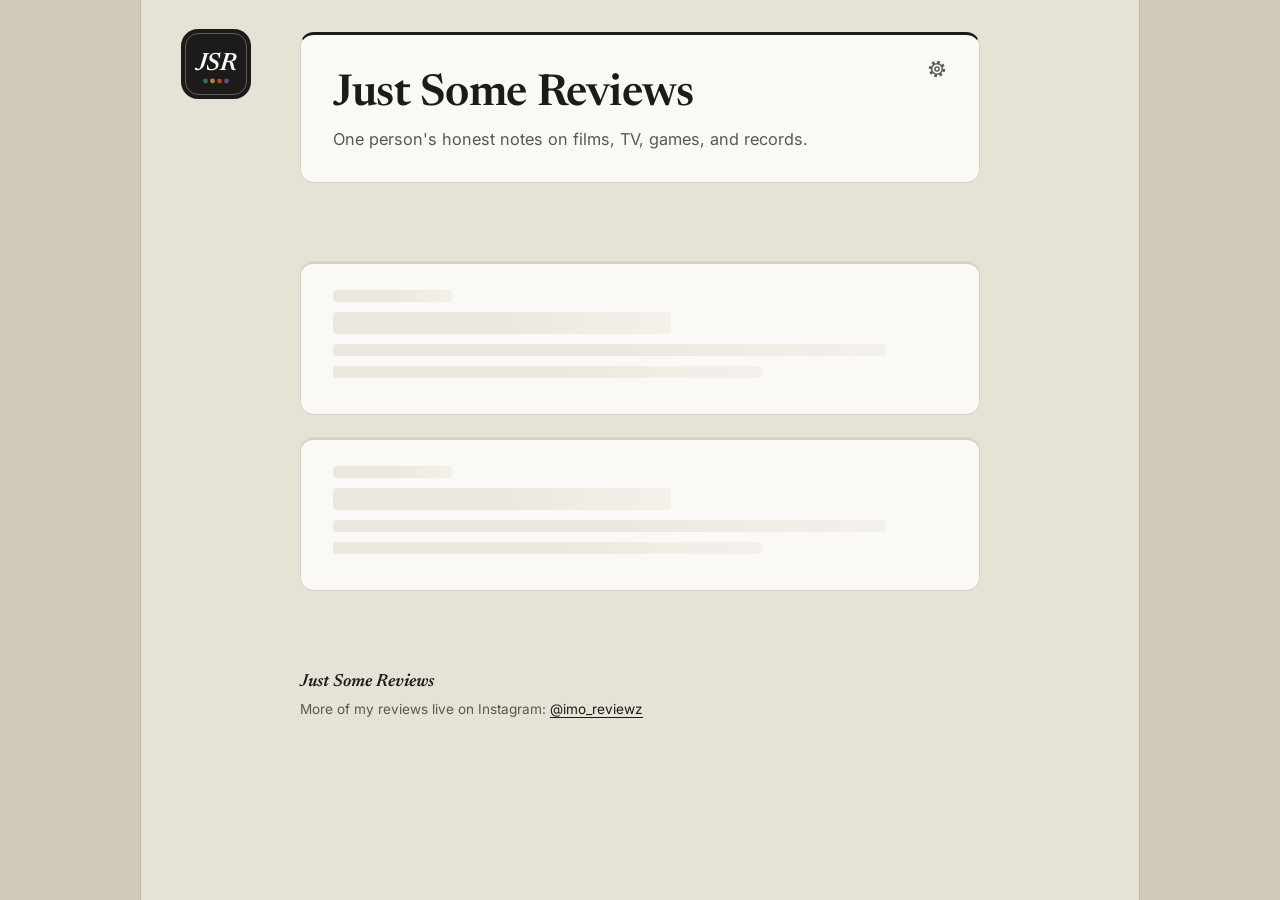
==== commit 042da60f: "Add files via upload" ====
--- a/index.html
+++ b/index.html
@@ -48,15 +48,15 @@
   }
   *{box-sizing:border-box;}
   body{margin:0;background:var(--outer);transition:background-color .2s, color .2s;color:var(--ink);font-family:'Inter',sans-serif;line-height:1.5;}
-  .page-frame{display:flow-root;max-width:960px;margin:0 auto;min-height:100vh;background:var(--desk);border-left:1px solid var(--frame-edge);border-right:1px solid var(--frame-edge);transition:background-color .2s;}
-  header{width:calc(100% - 48px);max-width:632px;margin:28px auto 18px;padding:64px 28px 26px;background:var(--paper);border:1px solid var(--sheet-edge);border-top:3px solid var(--ink);border-radius:3px;}
+  .page-frame{display:flow-root;max-width:1000px;margin:0 auto;min-height:100vh;background:var(--desk);border-left:1px solid var(--frame-edge);border-right:1px solid var(--frame-edge);transition:background-color .2s;}
+  header{width:calc(100% - 48px);max-width:680px;margin:32px auto 22px;padding:64px 32px 30px;background:var(--paper);border:1px solid var(--sheet-edge);border-top:3px solid var(--ink);border-radius:14px;}
   .site-logo{position:absolute;top:12px;left:14px;width:44px;height:44px;display:block;z-index:25;border-radius:12px;transition:transform .15s ease;}
   .site-logo svg{display:block;width:100%;height:100%;}
   .site-logo:hover{transform:translateY(-2px) rotate(-3deg);}
   .site-logo:focus-visible{outline:2px solid var(--ink);outline-offset:3px;}
   @media (min-width: 900px){
     header{padding-top:36px;}
-    .site-logo{position:fixed;top:24px;left:max(16px, calc(50% - 440px));width:72px;height:72px;border-radius:18px;}
+    .site-logo{position:fixed;top:28px;left:max(16px, calc(50% - 460px));width:72px;height:72px;border-radius:18px;}
   }
   @media (max-width: 960px){ .page-frame{border-left:none;border-right:none;} }
   .home-fab{display:none;}
@@ -69,9 +69,9 @@
     .fab-arrow{position:absolute;top:-6px;right:-6px;width:22px;height:22px;border-radius:50%;background:var(--paper);color:var(--ink);border:1px solid var(--sheet-edge);display:flex;align-items:center;justify-content:center;box-shadow:0 2px 6px rgba(0,0,0,.2);}
     .fab-arrow svg{width:12px;height:12px;}
   }
-  h1{font-family:'Newsreader',serif;font-weight:600;font-size:2.4rem;margin:0 0 6px;}
-  header p{color:var(--ink-soft);margin:0;font-size:0.95rem;}
-  nav{max-width:680px;margin:0 auto;padding:0 24px 32px;display:flex;gap:18px;padding-bottom:14px;}
+  h1{font-family:'Newsreader',serif;font-weight:600;font-size:2.75rem;line-height:1.1;letter-spacing:-0.01em;margin:0 0 8px;}
+  header p{color:var(--ink-soft);margin:0;font-size:1.02rem;}
+  nav{max-width:728px;margin:0 auto;padding:0 24px 32px;display:flex;gap:18px;padding-bottom:14px;}
   nav button{font-family:'Inter',sans-serif;font-size:0.9rem;font-weight:500;background:none;border:none;color:var(--ink-soft);cursor:pointer;padding:4px 0;border-bottom:2px solid transparent;}
   nav button.active{color:var(--ink);border-bottom-color:var(--ink);}
   nav button{transition:transform .15s ease, color .15s ease, border-color .15s ease;}
@@ -80,16 +80,24 @@
     nav button:not(.active):hover{border-bottom-color:var(--ink-soft);}
   }
   nav button:focus-visible{transform:translateY(-2px);}
-  main{max-width:680px;margin:0 auto;padding:8px 24px 64px;}
-  .entry{background:var(--paper);border:1px solid var(--sheet-edge);border-top:3px solid var(--cat, var(--sheet-edge));border-radius:3px;padding:26px 28px 22px;margin-bottom:18px;display:flow-root;}
+  main{max-width:728px;margin:0 auto;padding:8px 24px 48px;}
+  .entry{background:var(--paper);border:1px solid var(--sheet-edge);border-top:3px solid var(--cat, var(--sheet-edge));border-radius:14px;padding:26px 32px 24px;margin-bottom:22px;display:flow-root;}
   .entry[data-cat="film"]{--cat:var(--film);} .entry[data-cat="tv"]{--cat:var(--tv);} .entry[data-cat="game"]{--cat:var(--game);}
   .entry[data-cat="music"]{--cat:var(--music);} .entry[data-cat="announcement"]{--cat:var(--ink);} .entry[data-cat="post"]{--cat:var(--post);}
-  .entry-meta{display:flex;align-items:center;gap:10px;margin-bottom:8px;font-size:0.8rem;color:var(--ink-soft);}
-  .tag{font-size:0.72rem;font-weight:600;padding:2px 8px;border-radius:2px;color:#fff;}
+  .entry-meta{display:flex;align-items:center;gap:12px;margin-bottom:16px;font-size:0.8rem;color:var(--ink-soft);}
+  .byline-avatar{flex:none;width:42px;height:42px;display:block;}
+  .byline-avatar svg{display:block;width:100%;height:100%;}
+  .byline-text{display:flex;flex-direction:column;gap:3px;min-width:0;}
+  .byline-name{font-size:0.95rem;font-weight:600;color:var(--ink);line-height:1.2;}
+  .byline-sub{display:flex;align-items:center;gap:8px;flex-wrap:wrap;}
+  .tag{font-size:0.72rem;font-weight:600;padding:2px 9px;border-radius:999px;color:#fff;}
   .tag.film{background:var(--film);} .tag.game{background:var(--game);} .tag.music{background:var(--music);} .tag.tv{background:var(--tv);} .tag.announcement{background:var(--ink);color:var(--paper);} .tag.post{background:var(--post);}
-  .entry h2{font-family:'Newsreader',serif;font-weight:600;font-style:italic;font-size:1.5rem;margin:0 0 4px;}
+  .entry h2{font-family:'Newsreader',serif;font-weight:600;font-style:italic;font-size:1.85rem;line-height:1.15;letter-spacing:-0.005em;margin:0 0 6px;}
   .subject{font-size:0.88rem;color:var(--ink-soft);margin-bottom:10px;}
-  .stars{position:relative;display:inline-block;font-size:1.6rem;letter-spacing:3px;margin-bottom:10px;line-height:1;}
+  .stars{position:relative;display:inline-block;font-size:1.6rem;letter-spacing:3px;line-height:1;}
+  .rating-row{display:flex;align-items:center;gap:12px;margin:2px 0 14px;}
+  .score{font-family:'Newsreader',serif;font-weight:600;font-size:1.25rem;line-height:1;color:var(--ink);}
+  .score span{font-size:0.8rem;color:var(--ink-soft);margin-left:1px;}
   .stars .stars-back{color:var(--rule);}
   .stars .stars-front{color:var(--ink);position:absolute;top:0;left:0;overflow:hidden;white-space:nowrap;}
   .entry .body{margin:0 0 16px;max-width:62ch;}
@@ -181,8 +189,10 @@
   #lightbox.open{display:flex;}
   #lightbox img{max-width:90%;max-height:90%;border-radius:4px;}
   .empty-state, .loading{padding:60px 0;color:var(--ink-soft);font-style:italic;}
-  footer{max-width:680px;margin:0 auto;padding:0 24px 60px;color:var(--ink-soft);font-size:0.8rem;}
-  #authbar{max-width:680px;margin:0 auto 10px;padding:4px 24px 8px;font-size:0.85rem;color:var(--ink-soft);}
+  footer{max-width:728px;margin:0 auto;padding:8px 24px 64px;color:var(--ink-soft);font-size:0.85rem;display:flex;flex-direction:column;gap:4px;}
+  .footer-name{font-family:'Newsreader',serif;font-style:italic;font-weight:600;font-size:1.1rem;color:var(--ink);}
+  footer a{color:var(--ink);text-underline-offset:3px;}
+  #authbar{max-width:728px;margin:0 auto 10px;padding:4px 24px 8px;font-size:0.85rem;color:var(--ink-soft);}
   #authbar button{font-family:'Inter',sans-serif;font-size:0.85rem;background:none;border:none;text-decoration:underline;cursor:pointer;color:var(--ink);padding:0;}
   #auth-forms{margin-top:10px;display:flex;flex-wrap:wrap;gap:8px;align-items:center;}
   #auth-forms input{font-family:'Inter',sans-serif;font-size:0.85rem;padding:6px 8px;border:1px solid var(--rule);border-radius:4px;}
@@ -194,7 +204,7 @@
   .entry-head.has-cover .body{grid-area:body;margin-bottom:4px;}
   .entry-head:empty, .entry-titles:empty{display:none;}
   .cover{position:relative;margin:0;cursor:zoom-in;touch-action:manipulation;user-select:none;border-radius:4px;}
-  .cover img{display:block;width:auto;height:auto;max-width:150px;max-height:190px;border:1px solid var(--rule);border-radius:4px;transition:transform .18s ease, box-shadow .18s ease;}
+  .cover img{display:block;width:auto;height:auto;max-width:160px;max-height:210px;border:1px solid var(--rule);border-radius:10px;transition:transform .18s ease, box-shadow .18s ease;}
   .cover:hover img{transform:translateY(-4px);box-shadow:0 8px 16px var(--shadow);}
   .burst{position:absolute;inset:0;display:flex;align-items:center;justify-content:center;font-size:3.2rem;opacity:0;pointer-events:none;}
   .burst.go{animation:burst .8s ease-out;}
@@ -224,7 +234,7 @@
   #toast{position:fixed;left:50%;bottom:calc(24px + env(safe-area-inset-bottom, 0px));transform:translate(-50%,16px);background:var(--ink);color:var(--paper);padding:10px 18px;border-radius:22px;font-size:0.85rem;opacity:0;pointer-events:none;transition:opacity .2s, transform .2s;z-index:1100;max-width:calc(100% - 32px);}
   #toast.show{opacity:1;transform:translate(-50%,0);}
   #toast.error{background:var(--game);}
-  .skeleton{background:var(--paper);border:1px solid var(--sheet-edge);border-top-width:3px;border-radius:3px;padding:26px 28px;margin-bottom:18px;}
+  .skeleton{background:var(--paper);border:1px solid var(--sheet-edge);border-top-width:3px;border-radius:14px;padding:26px 32px;margin-bottom:22px;}
   .sk{background:linear-gradient(90deg,var(--sk-a) 25%,var(--sk-b) 50%,var(--sk-a) 75%);background-size:200% 100%;animation:shimmer 1.3s linear infinite;border-radius:4px;margin-bottom:10px;}
   .sk-meta{width:120px;height:12px;} .sk-title{width:55%;height:22px;} .sk-line{height:12px;} .w90{width:90%;} .w70{width:70%;}
   @keyframes shimmer{from{background-position:200% 0;}to{background-position:-200% 0;}}
@@ -261,7 +271,9 @@
     .cover img{max-width:96px;max-height:124px;}
     main{padding-left:10px;padding-right:10px;}
     .entry, .skeleton{padding:20px 18px 18px;margin-bottom:12px;}
-    .entry h2{font-size:1.3rem;}
+    .entry h2{font-size:1.45rem;}
+    .byline-avatar{width:36px;height:36px;}
+    .entry-meta{margin-bottom:12px;}
     .stars{font-size:1.3rem;}
     .comment-actions{margin-left:6px;}
     textarea, input, select{font-size:16px !important;}
@@ -382,7 +394,10 @@
 <nav id="filters"></nav>
 <div id="authbar"></div>
 <main id="entries" aria-busy="true"><div class="skeleton"><div class="sk sk-meta"></div><div class="sk sk-title"></div><div class="sk sk-line w90"></div><div class="sk sk-line w70"></div></div><div class="skeleton"><div class="sk sk-meta"></div><div class="sk sk-title"></div><div class="sk sk-line w90"></div><div class="sk sk-line w70"></div></div></main>
-<footer>Updated by hand. New entries go straight into the source.</footer>
+<footer>
+  <span class="footer-name">Just Some Reviews</span>
+  <span>More of my reviews live on Instagram: <a href="https://www.instagram.com/imo_reviewz/" target="_blank" rel="noopener noreferrer">@imo_reviewz</a></span>
+</footer>
 </div>
 
 <div id="lightbox"><img id="lightbox-img" src="" alt="Full size image"></div>
@@ -1632,14 +1647,17 @@
       return `
       <article class="entry" data-id="${r.id}" data-cat="${r.category}">
         <div class="entry-meta">
-          <span class="tag ${r.category}">${CATS[r.category]}</span>
-          <span>${formatDate(r.created_at)}</span>
+          <span class="byline-avatar" aria-hidden="true"><svg viewBox="0 0 72 72" aria-hidden="true"> <rect x="1" y="1" width="70" height="70" rx="17" style="fill:var(--ink)"/> <rect x="5.5" y="5.5" width="61" height="61" rx="13" style="fill:none;stroke:var(--paper);stroke-opacity:.3" stroke-width="1"/> <text x="36" y="42" text-anchor="middle" style="fill:var(--paper);font-family:'Newsreader',Georgia,serif;font-style:italic;font-weight:600;font-size:25px;letter-spacing:-0.5px">JSR</text> <circle cx="25.5" cy="53" r="2.4" style="fill:var(--film)"/> <circle cx="32.5" cy="53" r="2.4" style="fill:var(--tv)"/> <circle cx="39.5" cy="53" r="2.4" style="fill:var(--game)"/> <circle cx="46.5" cy="53" r="2.4" style="fill:var(--music)"/> </svg></span>
+          <div class="byline-text">
+            <span class="byline-name">Just Some Reviews</span>
+            <span class="byline-sub"><span class="tag ${r.category}">${CATS[r.category]}</span><time datetime="${r.created_at}">${formatDate(r.created_at)}</time></span>
+          </div>
         </div>
         <div class="entry-head ${r.image_url ? 'has-cover' : ''}">
           <div class="entry-titles">
             ${r.title ? `<h2>${r.title}</h2>` : ''}
             ${r.subject ? `<div class="subject">${r.subject}</div>` : ''}
-            ${r.rating != null ? `<div class="stars">${stars(r.rating)}</div>` : ''}
+            ${r.rating != null ? `<div class="rating-row"><div class="stars" aria-hidden="true">${stars(r.rating)}</div><span class="score" aria-label="Rated ${Number(r.rating)} out of 5">${Number(r.rating)}<span>/5</span></span></div>` : ''}
           </div>
           ${r.image_url ? `
           <div class="cover" data-id="${r.id}" tabindex="0" role="button" title="Click to enlarge, double-click to like" aria-label="Enlarge cover image for ${escapeHtml(r.title || r.poll?.question || 'this post')}">
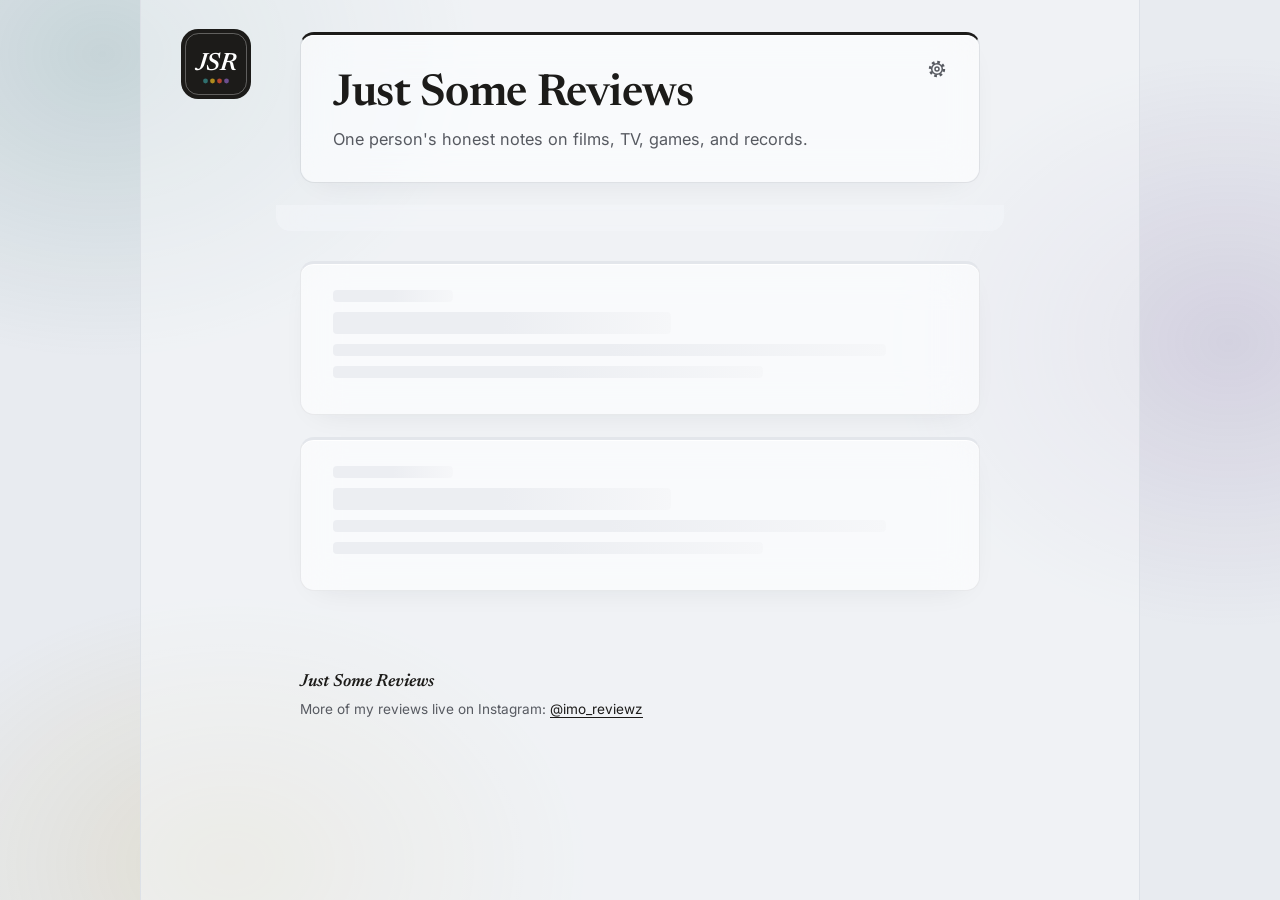
==== commit 5482f727: "Add files via upload" ====
--- a/index.html
+++ b/index.html
@@ -10,6 +10,21 @@
     const saved = localStorage.getItem('theme');
     if(saved === 'light' || saved === 'dark') document.documentElement.dataset.theme = saved;
   } catch(e) {}
+
+  // ---------- Holiday themes: each one turns itself on and off by date (month-day, in the visitor's own time zone) ----------
+  // To add a holiday later, add a line here and its decoration below.
+  const SEASONS = [
+    { name: 'halloween', from: '10-01', to: '10-31' },
+  ];
+  // To preview or pause themes: 'halloween' shows it any day, 'off' hides all themes, null follows the dates
+  const SEASON_OVERRIDE = null;
+  (function(){
+    const now = new Date();
+    const today = String(now.getMonth() + 1).padStart(2, '0') + '-' + String(now.getDate()).padStart(2, '0');
+    const inRange = (s) => s.from <= s.to ? (today >= s.from && today <= s.to) : (today >= s.from || today <= s.to); // ranges can cross New Year's
+    const active = SEASON_OVERRIDE === 'off' ? null : (SEASON_OVERRIDE || (SEASONS.find(inRange) || {}).name);
+    if(active) document.documentElement.dataset.season = active;
+  })();
 </script>
 <link rel="preconnect" href="https://fonts.googleapis.com">
 <link href="https://fonts.googleapis.com/css2?family=Newsreader:ital,opsz,wght@0,6..72,400;0,6..72,600;1,6..72,400&family=Inter:wght@400;500;600&display=swap" rel="stylesheet">
@@ -18,12 +33,17 @@
 <style>
   :root{
     color-scheme:light;
-    --outer:#D2CAB9; --frame-edge:#C4BBA8;
-    --desk:#E7E2D6; --paper:#FBF9F5; --sheet-edge:#D8D1C3;
-    --ink:#1C1B19; --ink-soft:#5A5751; --rule:#DEDACF;
-    --surface:#FFFFFF; --bubble:#EFEBE2; --tint:#F1EDE3;
-    --nav-bg:rgba(231,226,214,0.92); --shadow:rgba(28,27,25,0.15);
-    --sk-a:#ECE8DF; --sk-b:#F4F1EA; --fresh:#F3E3B5;
+    --outer:#E8EBF0; --frame-edge:#DDE1E7;
+    --desk:#F4F5F8; --paper:#FFFFFF; --sheet-edge:#E3E6EB;
+    --ink:#1C1B19; --ink-soft:#575A61; --rule:#E6E8EC;
+    --surface:#FFFFFF; --bubble:#F0F2F5; --tint:#F4F5F8;
+    --nav-bg:rgba(244,245,248,0.6); --shadow:rgba(30,35,45,0.12);
+    --sk-a:#ECEEF2; --sk-b:#F6F7F9; --fresh:#FBEDC2;
+    /* glass */
+    --frame-bg:rgba(246,247,250,0.55);
+    --glass:rgba(255,255,255,0.62); --glass-solid:rgba(255,255,255,0.94);
+    --glass-border:rgba(28,32,40,0.08); --glass-hi:rgba(255,255,255,0.9);
+    --glow-a:rgba(47,111,110,0.18); --glow-b:rgba(107,78,142,0.16); --glow-c:rgba(176,139,30,0.14);
     --film:#2F6F6E; --game:#B3452F; --music:#6B4E8E; --tv:#B08B1E; --post:#4A6680;
   }
   @media (prefers-color-scheme: dark){
@@ -33,8 +53,12 @@
       --desk:#161513; --paper:#211F1C; --sheet-edge:#322F2A;
       --ink:#ECE7DD; --ink-soft:#A8A298; --rule:#37342F;
       --surface:#262520; --bubble:#2E2C28; --tint:#25231F;
-      --nav-bg:rgba(22,21,19,0.92); --shadow:rgba(0,0,0,0.45);
+      --nav-bg:rgba(22,21,19,0.62); --shadow:rgba(0,0,0,0.45);
       --sk-a:#262420; --sk-b:#302D29; --fresh:#4A3F22;
+    --frame-bg:rgba(22,21,19,0.6);
+    --glass:rgba(33,31,28,0.6); --glass-solid:rgba(33,31,28,0.94);
+    --glass-border:rgba(255,255,255,0.07); --glass-hi:rgba(255,255,255,0.06);
+    --glow-a:rgba(47,111,110,0.22); --glow-b:rgba(107,78,142,0.2); --glow-c:rgba(176,139,30,0.12);
     }
   }
   :root[data-theme="dark"]{
@@ -43,12 +67,16 @@
       --desk:#161513; --paper:#211F1C; --sheet-edge:#322F2A;
       --ink:#ECE7DD; --ink-soft:#A8A298; --rule:#37342F;
     --surface:#262520; --bubble:#2E2C28; --tint:#25231F;
-    --nav-bg:rgba(22,21,19,0.92); --shadow:rgba(0,0,0,0.45);
+    --nav-bg:rgba(22,21,19,0.62); --shadow:rgba(0,0,0,0.45);
     --sk-a:#262420; --sk-b:#302D29; --fresh:#4A3F22;
+    --frame-bg:rgba(22,21,19,0.6);
+    --glass:rgba(33,31,28,0.6); --glass-solid:rgba(33,31,28,0.94);
+    --glass-border:rgba(255,255,255,0.07); --glass-hi:rgba(255,255,255,0.06);
+    --glow-a:rgba(47,111,110,0.22); --glow-b:rgba(107,78,142,0.2); --glow-c:rgba(176,139,30,0.12);
   }
   *{box-sizing:border-box;}
   body{margin:0;background:var(--outer);transition:background-color .2s, color .2s;color:var(--ink);font-family:'Inter',sans-serif;line-height:1.5;}
-  .page-frame{display:flow-root;max-width:1000px;margin:0 auto;min-height:100vh;background:var(--desk);border-left:1px solid var(--frame-edge);border-right:1px solid var(--frame-edge);transition:background-color .2s;}
+  .page-frame{display:flow-root;overflow-x:clip;max-width:1000px;margin:0 auto;min-height:100vh;background:var(--frame-bg);border-left:1px solid var(--frame-edge);border-right:1px solid var(--frame-edge);transition:background-color .2s;}
   header{width:calc(100% - 48px);max-width:680px;margin:32px auto 22px;padding:64px 32px 30px;background:var(--paper);border:1px solid var(--sheet-edge);border-top:3px solid var(--ink);border-radius:14px;}
   .site-logo{position:absolute;top:12px;left:14px;width:44px;height:44px;display:block;z-index:25;border-radius:12px;transition:transform .15s ease;}
   .site-logo svg{display:block;width:100%;height:100%;}
@@ -94,12 +122,15 @@
   .tag.film{background:var(--film);} .tag.game{background:var(--game);} .tag.music{background:var(--music);} .tag.tv{background:var(--tv);} .tag.announcement{background:var(--ink);color:var(--paper);} .tag.post{background:var(--post);}
   .entry h2{font-family:'Newsreader',serif;font-weight:600;font-style:italic;font-size:1.85rem;line-height:1.15;letter-spacing:-0.005em;margin:0 0 6px;}
   .subject{font-size:0.88rem;color:var(--ink-soft);margin-bottom:10px;}
-  .stars{position:relative;display:inline-block;font-size:1.6rem;letter-spacing:3px;line-height:1;}
+  .stars{display:inline-flex;gap:3px;line-height:1;--star:1.5rem;}
+  .star{position:relative;display:block;width:var(--star);height:var(--star);}
+  .star svg{display:block;width:var(--star);height:var(--star);}
+  .star-back{fill:var(--rule);}
+  .star-fill{position:absolute;top:0;left:0;height:100%;overflow:hidden;}
+  .star-fill svg{fill:var(--ink);}
   .rating-row{display:flex;align-items:center;gap:12px;margin:2px 0 14px;}
   .score{font-family:'Newsreader',serif;font-weight:600;font-size:1.25rem;line-height:1;color:var(--ink);}
   .score span{font-size:0.8rem;color:var(--ink-soft);margin-left:1px;}
-  .stars .stars-back{color:var(--rule);}
-  .stars .stars-front{color:var(--ink);position:absolute;top:0;left:0;overflow:hidden;white-space:nowrap;}
   .entry .body{margin:0 0 16px;max-width:62ch;}
   .rich p{margin:0;}
   .rich a{color:inherit;text-decoration:underline;text-decoration-color:var(--cat, var(--ink));text-decoration-thickness:2px;text-underline-offset:3px;transition:color .15s ease;}
@@ -225,12 +256,20 @@
   .mini-heart{position:absolute;left:14px;top:2px;font-size:0.75rem;pointer-events:none;opacity:0;animation:floatUp .9s ease-out forwards;}
   @keyframes floatUp{0%{opacity:0;transform:translate(0,0) scale(.6);}15%{opacity:1;}100%{opacity:0;transform:translate(var(--dx), -34px) scale(1.1) rotate(var(--rot));}}
   @keyframes rise{from{opacity:0;transform:translateY(4px);}to{opacity:1;transform:none;}}
+  @keyframes slideFromRight{from{opacity:.2;transform:translateX(40px);}to{opacity:1;transform:none;}}
+  @keyframes slideFromLeft{from{opacity:.2;transform:translateX(-40px);}to{opacity:1;transform:none;}}
+  @keyframes bumpLeft{0%,100%{transform:none;}35%{transform:translateX(-14px);}}
+  @keyframes bumpRight{0%,100%{transform:none;}35%{transform:translateX(14px);}}
+  #entries.slide-from-right{animation:slideFromRight .26s ease-out;}
+  #entries.slide-from-left{animation:slideFromLeft .26s ease-out;}
+  #entries.bump-left{animation:bumpLeft .3s ease-out;}
+  #entries.bump-right{animation:bumpRight .3s ease-out;}
   @keyframes fade{from{opacity:0;}to{opacity:1;}}
   #lightbox.open{animation:fade .15s ease-out;}
   button:active:not(:disabled){transform:scale(0.96);}
   button, a, .cover{-webkit-tap-highlight-color:transparent;}
   button:focus-visible, textarea:focus-visible, input:focus-visible, .cover:focus-visible{outline:2px solid var(--ink);outline-offset:2px;}
-  nav{position:sticky;top:0;z-index:20;background:var(--nav-bg);backdrop-filter:blur(8px);-webkit-backdrop-filter:blur(8px);padding-top:12px;}
+  nav{position:sticky;top:0;z-index:20;background:var(--nav-bg);backdrop-filter:blur(18px) saturate(170%);-webkit-backdrop-filter:blur(18px) saturate(170%);padding-top:12px;}
   #toast{position:fixed;left:50%;bottom:calc(24px + env(safe-area-inset-bottom, 0px));transform:translate(-50%,16px);background:var(--ink);color:var(--paper);padding:10px 18px;border-radius:22px;font-size:0.85rem;opacity:0;pointer-events:none;transition:opacity .2s, transform .2s;z-index:1100;max-width:calc(100% - 32px);}
   #toast.show{opacity:1;transform:translate(-50%,0);}
   #toast.error{background:var(--game);}
@@ -240,6 +279,48 @@
   @keyframes shimmer{from{background-position:200% 0;}to{background-position:-200% 0;}}
   @media (prefers-reduced-motion: reduce){ *, *::before, *::after{animation:none !important;transition:none !important;} }
   header{position:relative;}
+
+  /* ---------- Glass look ---------- */
+  body::before{content:'';position:fixed;inset:0;z-index:-1;pointer-events:none;
+    background:
+      radial-gradient(42vmax 34vmax at 8% 6%, var(--glow-a), transparent 70%),
+      radial-gradient(38vmax 32vmax at 96% 38%, var(--glow-b), transparent 70%),
+      radial-gradient(40vmax 30vmax at 18% 96%, var(--glow-c), transparent 70%);}
+  header{isolation:isolate;background:transparent;border-left-color:var(--glass-border);border-right-color:var(--glass-border);border-bottom-color:var(--glass-border);box-shadow:0 10px 30px -18px var(--shadow);}
+  /* the frosted layer sits behind the header so the fixed logo inside it keeps working */
+  header::before{content:'';position:absolute;inset:0;z-index:-1;border-radius:inherit;background:var(--glass);box-shadow:inset 0 1px 0 var(--glass-hi);
+    backdrop-filter:blur(20px) saturate(170%);-webkit-backdrop-filter:blur(20px) saturate(170%);}
+  header:has(#settings-panel:not([hidden])){z-index:31;}
+  nav{border-radius:0 0 14px 14px;}
+  .entry, .skeleton{background:var(--glass);border-left-color:var(--glass-border);border-right-color:var(--glass-border);border-bottom-color:var(--glass-border);box-shadow:inset 0 1px 0 var(--glass-hi), 0 10px 30px -18px var(--shadow);
+    backdrop-filter:blur(20px) saturate(170%);-webkit-backdrop-filter:blur(20px) saturate(170%);}
+  /* keep an entry's GIF / emoji pickers above the next entry */
+  .entry{position:relative;}
+  .entry:focus-within, .entry:has(.gif-popup.open, .emoji-popup.open){z-index:6;}
+  @supports not ((backdrop-filter:blur(1px)) or (-webkit-backdrop-filter:blur(1px))){
+    header::before, .entry, .skeleton{background:var(--paper);}
+    nav{background:var(--desk);}
+  }
+  /* phones: posts go nearly solid (no blur) so scrolling stays smooth; header and tabs stay glassy */
+  @media (max-width: 560px), (pointer: coarse){
+    .entry, .skeleton{background:var(--glass-solid);backdrop-filter:none;-webkit-backdrop-filter:none;}
+  }
+  @media (prefers-reduced-transparency: reduce){
+    header::before, .entry, .skeleton{background:var(--paper);backdrop-filter:none;-webkit-backdrop-filter:none;}
+    nav{background:var(--desk);}
+  }
+  /* ---------- Holiday themes ---------- */
+  .season-decor{display:none;}
+  :root[data-season] header{margin-bottom:46px;} /* room for the decoration, clear of the tabs bar */
+  :root[data-season="halloween"] header{border-top-color:#E8772E;}
+  :root[data-season="halloween"] .season-decor.halloween{display:block;position:absolute;right:34px;bottom:-30px;width:108px;z-index:2;cursor:default;}
+  .season-decor svg{display:block;width:100%;height:auto;overflow:visible;}
+  .pumpkin-face{animation:candle 3.4s ease-in-out infinite;}
+  @keyframes candle{0%,100%{opacity:1;}18%{opacity:.86;}22%{opacity:.97;}47%{opacity:.9;}52%{opacity:1;}76%{opacity:.84;}80%{opacity:.95;}}
+  @keyframes pumpkinWobble{0%,100%{transform:rotate(0);}25%{transform:rotate(-7deg);}55%{transform:rotate(5deg);}80%{transform:rotate(-2deg);}}
+  @media (hover: hover){ .season-decor.halloween:hover svg{animation:pumpkinWobble .7s ease-in-out;transform-origin:50% 92%;} }
+  :root[data-theme="dark"] .season-decor.halloween svg{filter:drop-shadow(0 0 14px rgba(255, 150, 40, .38));}
+  @media (prefers-color-scheme: dark){ :root:not([data-theme="light"]) .season-decor.halloween svg{filter:drop-shadow(0 0 14px rgba(255, 150, 40, .38));} }
   .settings{position:absolute;top:16px;right:24px;}
   #settings-btn{background:none;border:none;color:var(--ink-soft);cursor:pointer;padding:8px;border-radius:50%;display:flex;}
   #settings-btn:hover{color:var(--ink);background:var(--tint);}
@@ -263,6 +344,9 @@
   }
   @media (max-width: 560px){
     header{width:calc(100% - 20px);margin:10px auto 14px;padding:60px 18px 20px;}
+    :root[data-season] header p{padding-right:74px;}
+    :root[data-season] header{margin-bottom:34px;}
+    :root[data-season="halloween"] .season-decor.halloween{width:76px;right:14px;bottom:-22px;}
     .settings{top:8px;right:10px;}
     h1{font-size:2rem;padding-right:36px;}
     nav, main, footer, #authbar{padding-left:16px;padding-right:16px;}
@@ -274,7 +358,7 @@
     .entry h2{font-size:1.45rem;}
     .byline-avatar{width:36px;height:36px;}
     .entry-meta{margin-bottom:12px;}
-    .stars{font-size:1.3rem;}
+    .stars{--star:1.3rem;}
     .comment-actions{margin-left:6px;}
     textarea, input, select{font-size:16px !important;}
     #auth-forms form > input, #auth-forms form > div{flex:1 1 100%;}
@@ -387,6 +471,30 @@
       </div>
     </div>
   </div>
+  <div class="season-decor halloween" title="Happy Halloween!" aria-hidden="true">
+    <svg viewBox="0 0 120 104" xmlns="http://www.w3.org/2000/svg">
+      <defs>
+        <radialGradient id="jsrPumpkinGlow" cx="50%" cy="58%" r="62%">
+          <stop offset="0" stop-color="#FFF1B8"/><stop offset="0.5" stop-color="#FFC94A"/><stop offset="1" stop-color="#F59A1F"/>
+        </radialGradient>
+      </defs>
+      <path d="M57 26 C56 17 59 10 66 7 L70 12 C65 14 63 19 64 27 Z" fill="#5E6B2E"/>
+      <path d="M67 13 C75 6 86 10 82 17 C79 21 73 18 76 15" fill="none" stroke="#6F7F37" stroke-width="2.4" stroke-linecap="round"/>
+      <ellipse cx="33" cy="63" rx="26" ry="33" fill="#C9541A"/>
+      <ellipse cx="87" cy="63" rx="26" ry="33" fill="#C9541A"/>
+      <ellipse cx="47" cy="63" rx="25" ry="35" fill="#E26B22"/>
+      <ellipse cx="73" cy="63" rx="25" ry="35" fill="#E26B22"/>
+      <ellipse cx="60" cy="63" rx="21" ry="36" fill="#F07F2A"/>
+      <path d="M47 30 C40 50 40 78 47 97 M73 30 C80 50 80 78 73 97 M60 28 C58 50 58 78 60 99" fill="none" stroke="#B8491A" stroke-opacity=".45" stroke-width="1.6"/>
+      <ellipse cx="42" cy="44" rx="7" ry="11" fill="#FFFFFF" opacity=".16" transform="rotate(-20 42 44)"/>
+      <g class="pumpkin-face" fill="url(#jsrPumpkinGlow)">
+        <path d="M34 55 L48 55 L41 41 Z"/>
+        <path d="M72 55 L86 55 L79 41 Z"/>
+        <path d="M56 65 L64 65 L60 58 Z"/>
+        <path d="M31 72 Q60 100 89 72 L81 76 L76 71 L69 78 L60 73 L51 78 L44 71 L39 76 Z"/>
+      </g>
+    </svg>
+  </div>
   <h1>Just Some Reviews</h1>
   <p>One person's honest notes on films, TV, games, and records.</p>
 </header>
@@ -443,12 +551,23 @@
     auth: { storageKey: 'sb-public-auth' }
   });
   const CATS = { film: "Film", tv: "TV", game: "Game", music: "Music", announcement: "Announcement", post: "Post" };
+  const TAB_LABELS = { film: "Films", tv: "TV Shows", game: "Games", music: "Music", announcement: "Announcements", post: "Posts" };
   let ALL_REVIEWS = [];
   let currentFilter = 'all';
 
+  // Five stars, each filled by exactly its share of the score (4.8 = four full stars and one 80% star)
+  const STAR_PATH = 'M12 2.5l2.94 6.1 6.56.82-4.82 4.6 1.24 6.58L12 17.3l-5.92 3.3 1.24-6.58-4.82-4.6 6.56-.82z';
   function stars(n){
-    const pct = Math.max(0, Math.min(100, (n / 5) * 100));
-    return `<span class="stars-back">★★★★★</span><span class="stars-front" style="width:${pct}%">★★★★★</span>`;
+    const score = Math.max(0, Math.min(5, Number(n) || 0));
+    let html = '';
+    for(let i = 0; i < 5; i++){
+      const share = Math.max(0, Math.min(1, score - i));
+      // the star shape spans 2.5 to 21.5 of its 24-wide box, so map the share onto the visible shape
+      const width = share <= 0 ? 0 : share >= 1 ? 100 : ((2.5 + 19 * share) / 24) * 100;
+      html += `<span class="star"><svg class="star-back" viewBox="0 0 24 24"><path d="${STAR_PATH}"/></svg>`
+            + `<span class="star-fill" style="width:${width.toFixed(1)}%"><svg viewBox="0 0 24 24"><path d="${STAR_PATH}"/></svg></span></span>`;
+    }
+    return html;
   }
   function formatDate(d){
     return new Date(d).toLocaleDateString('en-US',{year:'numeric',month:'long',day:'numeric'});
@@ -1074,11 +1193,70 @@
     const cats = ['all', ...new Set(ALL_REVIEWS.map(r => r.category))];
     const nav = document.getElementById('filters');
     nav.innerHTML = cats.map(c =>
-      `<button data-cat="${c}" class="${c===currentFilter?'active':''}">${c==='all'?'All':CATS[c]}</button>`
+      `<button data-cat="${c}" class="${c===currentFilter?'active':''}">${c==='all'?'All':(TAB_LABELS[c] || CATS[c])}</button>`
     ).join('');
     nav.querySelectorAll('button').forEach(btn => {
-      btn.addEventListener('click', () => { currentFilter = btn.dataset.cat; renderFilters(); render(currentFilter); });
+      btn.addEventListener('click', () => switchTab(btn.dataset.cat));
     });
+  }
+
+  // ---------- Switching tabs (by tapping, or by swiping on phones and tablets) ----------
+  function tabOrder(){ return [...document.querySelectorAll('#filters button')].map(b => b.dataset.cat); }
+  function playOnce(el, cls){
+    el.classList.remove('slide-from-right', 'slide-from-left', 'bump-left', 'bump-right');
+    void el.offsetWidth; // restart the animation if it's already running
+    el.classList.add(cls);
+    el.addEventListener('animationend', () => el.classList.remove(cls), { once: true });
+  }
+  function switchTab(cat){
+    if(cat === currentFilter) return;
+    const order = tabOrder();
+    const forward = order.indexOf(cat) > order.indexOf(currentFilter);
+    currentFilter = cat;
+    renderFilters();
+    render(currentFilter);
+    const entries = document.getElementById('entries');
+    playOnce(entries, forward ? 'slide-from-right' : 'slide-from-left'); // posts slide in from the side you're heading toward
+    document.querySelector('#filters button.active')?.scrollIntoView({ block: 'nearest', inline: 'center', behavior: 'smooth' });
+    // if you'd scrolled down, bring the top of the new list into view just under the tabs
+    const navBottom = document.querySelector('nav').getBoundingClientRect().bottom;
+    const listTop = entries.getBoundingClientRect().top;
+    if(listTop < navBottom) window.scrollBy({ top: listTop - navBottom - 12, behavior: 'smooth' });
+  }
+
+  // Drag your finger right-to-left for the next tab, left-to-right for the previous one
+  let swipeStart = null;
+  const SWIPE_MIN = 60;
+  const entriesEl = document.getElementById('entries');
+  entriesEl.addEventListener('touchstart', (e) => {
+    swipeStart = null;
+    if(e.touches.length !== 1) return;
+    const t = e.touches[0];
+    if(t.clientX < 24 || t.clientX > window.innerWidth - 24) return; // leave screen edges to the phone's own back gesture
+    if(e.target.closest('textarea, input, select, [contenteditable], .emoji-popup, .gif-popup, .comment-input-wrap')) return;
+    swipeStart = { x: t.clientX, y: t.clientY, time: Date.now() };
+  }, { passive: true });
+  entriesEl.addEventListener('touchcancel', () => { swipeStart = null; }, { passive: true });
+  entriesEl.addEventListener('touchend', (e) => {
+    if(!swipeStart) return;
+    const t = e.changedTouches[0];
+    const dx = t.clientX - swipeStart.x, dy = t.clientY - swipeStart.y, quick = Date.now() - swipeStart.time < 700;
+    swipeStart = null;
+    if(!quick || Math.abs(dx) < SWIPE_MIN || Math.abs(dx) < Math.abs(dy) * 1.8) return; // mostly sideways, not a scroll
+    if(authDialog.open || document.getElementById('lightbox').classList.contains('open')) return;
+    const order = tabOrder();
+    const next = order.indexOf(currentFilter) + (dx < 0 ? 1 : -1);
+    if(next < 0 || next >= order.length){ playOnce(entriesEl, dx < 0 ? 'bump-left' : 'bump-right'); return; } // nothing further that way
+    switchTab(order[next]);
+  }, { passive: true });
+
+  // One-time tip for people on touch screens
+  function maybeShowSwipeTip(){
+    try {
+      if(!matchMedia('(pointer: coarse)').matches || localStorage.getItem('swipe-tip-seen') || tabOrder().length < 2) return;
+      localStorage.setItem('swipe-tip-seen', '1');
+      setTimeout(() => showToast('Tip: swipe sideways on the posts to switch categories'), 2500);
+    } catch(e) {}
   }
 
   const ICONS = {
@@ -1657,7 +1835,7 @@
           <div class="entry-titles">
             ${r.title ? `<h2>${r.title}</h2>` : ''}
             ${r.subject ? `<div class="subject">${r.subject}</div>` : ''}
-            ${r.rating != null ? `<div class="rating-row"><div class="stars" aria-hidden="true">${stars(r.rating)}</div><span class="score" aria-label="Rated ${Number(r.rating)} out of 5">${Number(r.rating)}<span>/5</span></span></div>` : ''}
+            ${r.rating != null ? `<div class="rating-row"><div class="stars" aria-hidden="true">${stars(r.rating)}</div><span class="score" aria-label="Rated ${Number(r.rating).toFixed(1)} out of 5">${Number(r.rating).toFixed(1)}<span>/5</span></span></div>` : ''}
           </div>
           ${r.image_url ? `
           <div class="cover" data-id="${r.id}" tabindex="0" role="button" title="Click to enlarge, double-click to like" aria-label="Enlarge cover image for ${escapeHtml(r.title || r.poll?.question || 'this post')}">
@@ -2035,6 +2213,7 @@
     scheduleAuthPrompt();
     await loadAll();
     document.getElementById('entries').removeAttribute('aria-busy');
+    maybeShowSwipeTip();
     startLiveUpdates();
   })();
 </script>
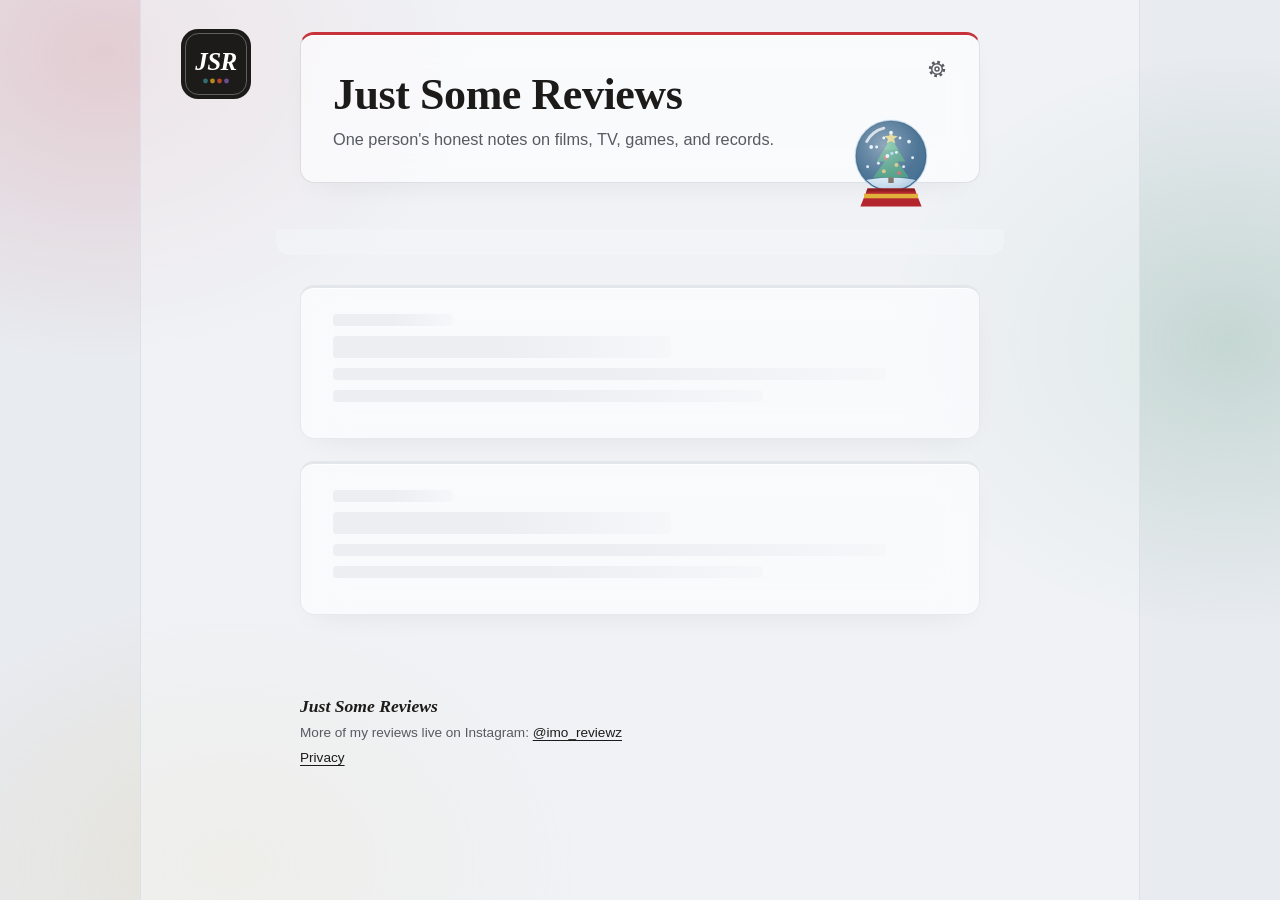
==== commit ba678fb2: "Add files via upload" ====
--- a/index.html
+++ b/index.html
@@ -14,9 +14,14 @@
   // ---------- Holiday themes: each one turns itself on and off by date (month-day, in the visitor's own time zone) ----------
   // To add a holiday later, add a line here and its decoration below.
   const SEASONS = [
-    { name: 'halloween', from: '10-01', to: '10-31' },
+    { name: 'halloween',    from: '10-01', to: '10-31' },
+    { name: 'thanksgiving', from: '11-01', to: '11-30' },
+    { name: 'christmas',    from: '12-01', to: '12-25' },
+    { name: 'newyear',      from: '12-26', to: '12-31' }, // ball + countdown clock
+    { name: 'newyearday',   from: '01-01', to: '01-01' }, // fireworks
+    { name: 'valentines',   from: '02-01', to: '02-14' },
   ];
-  // To preview or pause themes: 'halloween' shows it any day, 'off' hides all themes, null follows the dates
+  // To preview or pause themes: 'halloween', 'thanksgiving', 'christmas', 'newyear', 'newyearday' or 'valentines' shows that one any day, 'off' hides all themes, null follows the dates
   const SEASON_OVERRIDE = null;
   (function(){
     const now = new Date();
@@ -26,8 +31,7 @@
     if(active) document.documentElement.dataset.season = active;
   })();
 </script>
-<link rel="preconnect" href="https://fonts.googleapis.com">
-<link href="https://fonts.googleapis.com/css2?family=Newsreader:ital,opsz,wght@0,6..72,400;0,6..72,600;1,6..72,400&family=Inter:wght@400;500;600&display=swap" rel="stylesheet">
+<link rel="stylesheet" href="fonts/fonts.css">
 <script src="https://cdn.jsdelivr.net/npm/@supabase/supabase-js@2/dist/umd/supabase.min.js"></script>
 <script src="https://challenges.cloudflare.com/turnstile/v0/api.js" async defer></script>
 <style>
@@ -232,6 +236,8 @@
   .entry-head.has-cover{display:grid;grid-template-columns:minmax(0, 1fr) auto;grid-template-rows:auto 1fr;grid-template-areas:"titles cover" "body cover";column-gap:24px;align-items:start;margin-bottom:12px;}
   .entry-head.has-cover .entry-titles{grid-area:titles;}
   .entry-head.has-cover .cover{grid-area:cover;justify-self:end;}
+  /* cover follows the reader down a long review, but never leaves its own post */
+  .entry-head.has-cover .cover{position:sticky;top:calc(var(--nav-h, 64px) + 14px);}
   .entry-head.has-cover .body{grid-area:body;margin-bottom:4px;}
   .entry-head:empty, .entry-titles:empty{display:none;}
   .cover{position:relative;margin:0;cursor:zoom-in;touch-action:manipulation;user-select:none;border-radius:4px;}
@@ -313,14 +319,100 @@
   .season-decor{display:none;}
   :root[data-season] header{margin-bottom:46px;} /* room for the decoration, clear of the tabs bar */
   :root[data-season="halloween"] header{border-top-color:#E8772E;}
-  :root[data-season="halloween"] .season-decor.halloween{display:block;position:absolute;right:34px;bottom:-30px;width:108px;z-index:2;cursor:default;}
+  :root[data-season="thanksgiving"] header{border-top-color:#C8702A;}
+  :root[data-season="christmas"] header{border-top-color:#C8323A;}
+  :root[data-season="newyear"] header, :root[data-season="newyearday"] header{border-top-color:#D4AF37;}
+  :root[data-season="valentines"] header{border-top-color:#E0457B;}
+  :root[data-season="halloween"] .season-decor.halloween,
+  :root[data-season="thanksgiving"] .season-decor.thanksgiving,
+  :root[data-season="newyear"] .season-decor.newyear,
+  :root[data-season="newyearday"] .season-decor.newyearday,
+  :root[data-season="valentines"] .season-decor.valentines,
+  :root[data-season="christmas"] .season-decor.christmas{display:block;position:absolute;right:34px;bottom:-30px;width:108px;z-index:2;cursor:pointer;touch-action:manipulation;-webkit-tap-highlight-color:transparent;user-select:none;-webkit-user-select:none;}
+  /* holiday background glows (where the teal and purple sit the rest of the year) */
+  :root[data-season="thanksgiving"]{--glow-a:rgba(200,112,42,0.20); --glow-b:rgba(150,40,40,0.15); --glow-c:rgba(214,160,40,0.17);}
+  :root[data-season="newyear"], :root[data-season="newyearday"]{--glow-a:rgba(212,170,50,0.20); --glow-b:rgba(110,130,220,0.16); --glow-c:rgba(180,90,210,0.13);}
+  :root[data-season="valentines"]{--glow-a:rgba(230,80,130,0.18); --glow-b:rgba(200,40,70,0.15); --glow-c:rgba(245,150,180,0.20);}
+  :root[data-season="newyear"][data-theme="dark"], :root[data-season="newyearday"][data-theme="dark"]{--glow-a:rgba(222,180,60,0.24); --glow-b:rgba(90,120,230,0.26); --glow-c:rgba(170,80,210,0.18);}
+  :root[data-season="valentines"][data-theme="dark"]{--glow-a:rgba(230,70,130,0.26); --glow-b:rgba(200,30,70,0.24); --glow-c:rgba(245,140,180,0.14);}
+  :root[data-season="christmas"]{--glow-a:rgba(200,50,58,0.16); --glow-b:rgba(30,120,70,0.17); --glow-c:rgba(214,170,60,0.13);}
+  :root[data-season="thanksgiving"][data-theme="dark"]{--glow-a:rgba(214,110,30,0.26); --glow-b:rgba(150,36,40,0.26); --glow-c:rgba(214,160,40,0.15);}
+  :root[data-season="christmas"][data-theme="dark"]{--glow-a:rgba(200,40,50,0.24); --glow-b:rgba(30,130,72,0.26); --glow-c:rgba(220,175,60,0.12);}
+  @media (prefers-color-scheme: dark){
+    :root[data-season="thanksgiving"]:not([data-theme="light"]){--glow-a:rgba(214,110,30,0.26); --glow-b:rgba(150,36,40,0.26); --glow-c:rgba(214,160,40,0.15);}
+    :root[data-season="newyear"]:not([data-theme="light"]), :root[data-season="newyearday"]:not([data-theme="light"]){--glow-a:rgba(222,180,60,0.24); --glow-b:rgba(90,120,230,0.26); --glow-c:rgba(170,80,210,0.18);}
+    :root[data-season="valentines"]:not([data-theme="light"]){--glow-a:rgba(230,70,130,0.26); --glow-b:rgba(200,30,70,0.24); --glow-c:rgba(245,140,180,0.14);}
+    :root[data-season="christmas"]:not([data-theme="light"]){--glow-a:rgba(200,40,50,0.24); --glow-b:rgba(30,130,72,0.26); --glow-c:rgba(220,175,60,0.12);}
+  }
   .season-decor svg{display:block;width:100%;height:auto;overflow:visible;}
   .pumpkin-face{animation:candle 3.4s ease-in-out infinite;}
   @keyframes candle{0%,100%{opacity:1;}18%{opacity:.86;}22%{opacity:.97;}47%{opacity:.9;}52%{opacity:1;}76%{opacity:.84;}80%{opacity:.95;}}
   @keyframes pumpkinWobble{0%,100%{transform:rotate(0);}25%{transform:rotate(-7deg);}55%{transform:rotate(5deg);}80%{transform:rotate(-2deg);}}
-  @media (hover: hover){ .season-decor.halloween:hover svg{animation:pumpkinWobble .7s ease-in-out;transform-origin:50% 92%;} }
+  @keyframes turkeyStrut{0%,100%{transform:translateY(0) rotate(0);}20%{transform:translateY(-7px) rotate(-6deg);}40%{transform:translateY(0) rotate(0);}60%{transform:translateY(-7px) rotate(6deg);}80%{transform:translateY(0) rotate(0);}}
+  @keyframes tailFan{0%,100%{transform:scale(1);}30%{transform:scale(1.08) rotate(-3deg);}60%{transform:scale(1.1) rotate(3deg);}}
+  @keyframes globeShake{0%,100%{transform:rotate(0);}15%{transform:rotate(-11deg);}35%{transform:rotate(9deg);}55%{transform:rotate(-7deg);}75%{transform:rotate(4deg);}}
+  @keyframes snowFall{0%{transform:translateY(-34px);opacity:0;}15%{opacity:1;}85%{opacity:1;}100%{transform:translateY(40px);opacity:0;}}
+  .turkey-tail{transform-box:fill-box;transform-origin:50% 100%;}
+  .globe-snow circle{animation:snowFall 6s linear infinite;}
+  /* the dance: hover on a computer, tap on a phone or tablet */
+  .season-decor.halloween.dance svg{animation:pumpkinWobble .7s ease-in-out;transform-origin:50% 92%;}
+  .season-decor.thanksgiving.dance svg{animation:turkeyStrut .8s ease-in-out;transform-origin:50% 95%;}
+  .season-decor.thanksgiving.dance .turkey-tail{animation:tailFan .8s ease-in-out;}
+  .season-decor.christmas.dance svg{animation:globeShake .8s ease-in-out;transform-origin:50% 95%;}
+  .season-decor.christmas.dance .globe-snow circle{animation-duration:1.6s;}
+  @media (hover: hover){
+    .season-decor.halloween:hover svg{animation:pumpkinWobble .7s ease-in-out;transform-origin:50% 92%;}
+    .season-decor.thanksgiving:hover svg{animation:turkeyStrut .8s ease-in-out;transform-origin:50% 95%;}
+    .season-decor.thanksgiving:hover .turkey-tail{animation:tailFan .8s ease-in-out;}
+    .season-decor.christmas:hover svg{animation:globeShake .8s ease-in-out;transform-origin:50% 95%;}
+    .season-decor.christmas:hover .globe-snow circle{animation-duration:1.6s;}
+  }
+  :root[data-theme="dark"] .season-decor.thanksgiving svg{filter:drop-shadow(0 0 12px rgba(230, 140, 50, .3));}
+  :root[data-theme="dark"] .season-decor.christmas svg{filter:drop-shadow(0 0 14px rgba(190, 220, 255, .28));}
+  @media (prefers-color-scheme: dark){
+    :root:not([data-theme="light"]) .season-decor.thanksgiving svg{filter:drop-shadow(0 0 12px rgba(230, 140, 50, .3));}
+    :root:not([data-theme="light"]) .season-decor.christmas svg{filter:drop-shadow(0 0 14px rgba(190, 220, 255, .28));}
+  }
   :root[data-theme="dark"] .season-decor.halloween svg{filter:drop-shadow(0 0 14px rgba(255, 150, 40, .38));}
   @media (prefers-color-scheme: dark){ :root:not([data-theme="light"]) .season-decor.halloween svg{filter:drop-shadow(0 0 14px rgba(255, 150, 40, .38));} }
+
+  /* New Year's Eve ball + countdown, New Year's Day fireworks, Valentine's heart */
+  @keyframes ballBob{0%,100%{transform:translateY(0);}35%{transform:translateY(9px);}65%{transform:translateY(-3px);}}
+  @keyframes ballDrop{0%{transform:translateY(0);}85%{transform:translateY(38px);}92%{transform:translateY(34px);}100%{transform:translateY(38px);}}
+  @keyframes twinkle{0%,100%{opacity:.25;transform:scale(.7);}50%{opacity:1;transform:scale(1.15);}}
+  @keyframes burst{0%{opacity:0;transform:scale(.35);}25%{opacity:1;}70%{opacity:1;transform:scale(1);}100%{opacity:0;transform:scale(1.08);}}
+  @keyframes fireworksPop{0%,100%{transform:scale(1);}30%{transform:scale(1.12) rotate(-3deg);}60%{transform:scale(.96) rotate(2deg);}}
+  @keyframes heartIdle{0%,100%{transform:scale(1);}10%{transform:scale(1.05);}20%{transform:scale(1);}30%{transform:scale(1.04);}40%{transform:scale(1);}}
+  @keyframes heartDance{0%,100%{transform:scale(1) rotate(0);}15%{transform:scale(1.18) rotate(-6deg);}30%{transform:scale(.95) rotate(0);}45%{transform:scale(1.18) rotate(6deg);}65%{transform:scale(1) rotate(0);}}
+  @keyframes floatHeart{0%{transform:translateY(6px);opacity:0;}30%{opacity:1;}100%{transform:translateY(-16px);opacity:0;}}
+  .nye-ball, .nye-spark, .fw-burst, .vday-heart, .vday-mini{transform-box:fill-box;transform-origin:50% 50%;}
+  .nye-spark{animation:twinkle 1.8s ease-in-out infinite;}
+  .fw-burst{animation:burst 2.6s ease-out infinite;}
+  .vday-heart{animation:heartIdle 2.6s ease-in-out infinite;transform-origin:50% 60%;}
+  .vday-mini{animation:floatHeart 3.2s ease-out infinite;}
+  .nye-num{font-family:'Inter',system-ui,sans-serif;font-weight:700;font-variant-numeric:tabular-nums;}
+  .nye-label{font-family:'Inter',system-ui,sans-serif;font-weight:600;letter-spacing:.8px;}
+  :root[data-season="newyear"] .season-decor.newyear{width:118px;}
+  @media (max-width: 560px){ :root[data-season="newyear"] .season-decor.newyear{width:84px;} }
+  .season-decor.newyear.dropping .nye-ball{animation:ballDrop 1.6s cubic-bezier(.5,0,.6,1) forwards;}
+  .season-decor.newyear.dance svg{animation:pumpkinWobble .7s ease-in-out;transform-origin:50% 95%;}
+  .season-decor.newyear.dance .nye-ball{animation:ballBob .7s ease-in-out;}
+  .season-decor.newyearday.dance svg{animation:fireworksPop .7s ease-in-out;transform-origin:50% 60%;}
+  .season-decor.newyearday.dance .fw-burst{animation-duration:.9s;}
+  .season-decor.valentines.dance svg{animation:heartDance .8s ease-in-out;transform-origin:50% 60%;}
+  @media (hover: hover){
+    .season-decor.newyear:hover svg{animation:pumpkinWobble .7s ease-in-out;transform-origin:50% 95%;}
+    .season-decor.newyear:hover .nye-ball{animation:ballBob .7s ease-in-out;}
+    .season-decor.newyearday:hover svg{animation:fireworksPop .7s ease-in-out;transform-origin:50% 60%;}
+    .season-decor.newyearday:hover .fw-burst{animation-duration:.9s;}
+    .season-decor.valentines:hover svg{animation:heartDance .8s ease-in-out;transform-origin:50% 60%;}
+  }
+  :root[data-theme="dark"] .season-decor.newyear svg, :root[data-theme="dark"] .season-decor.newyearday svg{filter:drop-shadow(0 0 14px rgba(255, 210, 110, .3));}
+  :root[data-theme="dark"] .season-decor.valentines svg{filter:drop-shadow(0 0 14px rgba(255, 90, 140, .35));}
+  @media (prefers-color-scheme: dark){
+    :root:not([data-theme="light"]) .season-decor.newyear svg, :root:not([data-theme="light"]) .season-decor.newyearday svg{filter:drop-shadow(0 0 14px rgba(255, 210, 110, .3));}
+    :root:not([data-theme="light"]) .season-decor.valentines svg{filter:drop-shadow(0 0 14px rgba(255, 90, 140, .35));}
+  }
   .settings{position:absolute;top:16px;right:24px;}
   #settings-btn{background:none;border:none;color:var(--ink-soft);cursor:pointer;padding:8px;border-radius:50%;display:flex;}
   #settings-btn:hover{color:var(--ink);background:var(--tint);}
@@ -346,12 +438,18 @@
     header{width:calc(100% - 20px);margin:10px auto 14px;padding:60px 18px 20px;}
     :root[data-season] header p{padding-right:74px;}
     :root[data-season] header{margin-bottom:34px;}
-    :root[data-season="halloween"] .season-decor.halloween{width:76px;right:14px;bottom:-22px;}
+    :root[data-season="halloween"] .season-decor.halloween,
+    :root[data-season="thanksgiving"] .season-decor.thanksgiving,
+    :root[data-season="newyear"] .season-decor.newyear,
+    :root[data-season="newyearday"] .season-decor.newyearday,
+    :root[data-season="valentines"] .season-decor.valentines,
+    :root[data-season="christmas"] .season-decor.christmas{width:76px;right:14px;bottom:-22px;}
     .settings{top:8px;right:10px;}
     h1{font-size:2rem;padding-right:36px;}
     nav, main, footer, #authbar{padding-left:16px;padding-right:16px;}
     nav{gap:20px;}
     .entry-head.has-cover{grid-template-areas:"titles cover" "body body";column-gap:14px;row-gap:12px;}
+    .entry-head.has-cover .cover{position:relative;top:auto;}
     .cover img{max-width:96px;max-height:124px;}
     main{padding-left:10px;padding-right:10px;}
     .entry, .skeleton{padding:20px 18px 18px;margin-bottom:12px;}
@@ -432,6 +530,8 @@
   .mfa-code::placeholder{letter-spacing:normal;}
   .dlg-primary{display:block;width:100%;font-family:inherit;font-size:0.95rem;font-weight:600;background:var(--ink);color:var(--paper);border:none;border-radius:22px;padding:11px 16px;cursor:pointer;margin-top:4px;}
   .dlg-primary:disabled{opacity:.5;cursor:default;}
+  .dlg-fine{text-align:center;font-size:0.78rem;color:var(--ink-soft);margin:10px 0 0;}
+  .dlg-fine a{color:var(--ink);text-underline-offset:2px;}
   .dlg-switch{text-align:center;font-size:0.85rem;color:var(--ink-soft);margin:14px 0 0;}
   .dlg-switch button, .dlg-link{background:none;border:none;padding:0;font-family:inherit;font-size:0.85rem;color:var(--ink);text-decoration:underline;cursor:pointer;}
   .dlg-link{display:block;margin:12px auto 0;}
@@ -495,6 +595,89 @@
       </g>
     </svg>
   </div>
+  <div class="season-decor thanksgiving" title="Happy Thanksgiving!" aria-hidden="true">
+    <svg viewBox="0 0 120 104" xmlns="http://www.w3.org/2000/svg">
+      <g class="turkey-tail"><ellipse cx="60" cy="34" rx="10" ry="30" fill="#B8361F" transform="rotate(-72 60 64)"/><ellipse cx="60" cy="34" rx="10" ry="30" fill="#E07A1F" transform="rotate(-48 60 64)"/><ellipse cx="60" cy="34" rx="10" ry="30" fill="#F2B233" transform="rotate(-24 60 64)"/><ellipse cx="60" cy="34" rx="10" ry="30" fill="#8A4B22" transform="rotate(0 60 64)"/><ellipse cx="60" cy="34" rx="10" ry="30" fill="#F2B233" transform="rotate(24 60 64)"/><ellipse cx="60" cy="34" rx="10" ry="30" fill="#E07A1F" transform="rotate(48 60 64)"/><ellipse cx="60" cy="34" rx="10" ry="30" fill="#B8361F" transform="rotate(72 60 64)"/><ellipse cx="60" cy="42" rx="7" ry="21" fill="#E07A1F" transform="rotate(-54 60 64)"/><ellipse cx="60" cy="42" rx="7" ry="21" fill="#C9481F" transform="rotate(-27 60 64)"/><ellipse cx="60" cy="42" rx="7" ry="21" fill="#F2B233" transform="rotate(0 60 64)"/><ellipse cx="60" cy="42" rx="7" ry="21" fill="#C9481F" transform="rotate(27 60 64)"/><ellipse cx="60" cy="42" rx="7" ry="21" fill="#E07A1F" transform="rotate(54 60 64)"/></g>
+      <path d="M50 96 L50 102 M46 102 L54 102 M70 96 L70 102 M66 102 L74 102" stroke="#E0952A" stroke-width="2.6" stroke-linecap="round"/>
+      <ellipse cx="60" cy="72" rx="25" ry="26" fill="#7A4320"/>
+      <ellipse cx="60" cy="78" rx="15" ry="17" fill="#9A5A2C"/>
+      <ellipse cx="38" cy="74" rx="7" ry="14" fill="#68381A" transform="rotate(14 38 74)"/>
+      <ellipse cx="82" cy="74" rx="7" ry="14" fill="#68381A" transform="rotate(-14 82 74)"/>
+      <ellipse cx="60" cy="47" rx="12" ry="13" fill="#8B5028"/>
+      <circle cx="55.5" cy="44" r="3.4" fill="#FFF"/><circle cx="64.5" cy="44" r="3.4" fill="#FFF"/>
+      <circle cx="56" cy="44.6" r="1.8" fill="#1C1B19"/><circle cx="64" cy="44.6" r="1.8" fill="#1C1B19"/>
+      <path d="M56.5 49 L63.5 49 L60 54.5 Z" fill="#F2B233"/>
+      <path d="M62 51 C66 53 66 59 62.5 61 C60.5 58 60.5 54 62 51 Z" fill="#D2382B"/>
+      <ellipse cx="51" cy="51" rx="2.6" ry="1.6" fill="#E86A5A" opacity=".55"/><ellipse cx="69" cy="51" rx="2.6" ry="1.6" fill="#E86A5A" opacity=".55"/>
+    </svg>
+  </div>
+  <div class="season-decor christmas" title="Merry Christmas!" aria-hidden="true">
+    <svg viewBox="0 0 120 112" xmlns="http://www.w3.org/2000/svg">
+      <defs>
+        <radialGradient id="jsrGlobeGlass" cx="40%" cy="35%" r="70%">
+          <stop offset="0" stop-color="#EAF6FF" stop-opacity=".55"/><stop offset=".7" stop-color="#9CC8E8" stop-opacity=".35"/><stop offset="1" stop-color="#5E8FB8" stop-opacity=".5"/>
+        </radialGradient>
+        <clipPath id="jsrGlobeClip"><circle cx="60" cy="50" r="38"/></clipPath>
+      </defs>
+      <circle cx="60" cy="50" r="40" fill="#1E3A55"/>
+      <g clip-path="url(#jsrGlobeClip)">
+        <rect x="20" y="10" width="80" height="80" fill="#24496A"/>
+        <ellipse cx="60" cy="86" rx="44" ry="12" fill="#F4F8FC"/>
+        <rect x="57" y="72" width="6" height="8" fill="#7A4A26"/>
+        <path d="M60 30 L76 56 L67 56 L80 74 L40 74 L53 56 L44 56 Z" fill="#2E8A55"/>
+        <path d="M60 30 L68 43 L52 43 Z" fill="#3BA265"/>
+        <circle cx="54" cy="52" r="2.2" fill="#E2453F"/><circle cx="66" cy="60" r="2.2" fill="#F2C14E"/><circle cx="52" cy="67" r="2.2" fill="#F2C14E"/><circle cx="69" cy="69" r="2.2" fill="#E2453F"/><circle cx="61" cy="47" r="1.8" fill="#9FD3FF"/>
+        <path d="M60 22.5 L62.2 27.5 L67.5 27.8 L63.4 31.1 L64.8 36.2 L60 33.3 L55.2 36.2 L56.6 31.1 L52.5 27.8 L57.8 27.5 Z" fill="#F7CF4F"/>
+        <g class="globe-snow"><circle cx="38" cy="40" r="2.1" fill="#FFFFFF" style="animation-delay:-0s"/><circle cx="52" cy="30" r="1.6" fill="#FFFFFF" style="animation-delay:-1.2s"/><circle cx="66" cy="46" r="1.6" fill="#FFFFFF" style="animation-delay:-2.6s"/><circle cx="80" cy="34" r="2.1" fill="#FFFFFF" style="animation-delay:-0.6s"/><circle cx="46" cy="58" r="1.6" fill="#FFFFFF" style="animation-delay:-3.4s"/><circle cx="74" cy="62" r="1.6" fill="#FFFFFF" style="animation-delay:-1.8s"/><circle cx="60" cy="24" r="2.1" fill="#FFFFFF" style="animation-delay:-4.2s"/><circle cx="84" cy="52" r="1.6" fill="#FFFFFF" style="animation-delay:-3.0s"/><circle cx="34" cy="62" r="1.6" fill="#FFFFFF" style="animation-delay:-5.0s"/><circle cx="56" cy="50" r="2.1" fill="#FFFFFF" style="animation-delay:-2.2s"/><circle cx="70" cy="30" r="1.6" fill="#FFFFFF" style="animation-delay:-4.8s"/><circle cx="44" cy="40" r="1.6" fill="#FFFFFF" style="animation-delay:-3.8s"/></g>
+      </g>
+      <circle cx="60" cy="50" r="40" fill="url(#jsrGlobeGlass)" stroke="#DDEFFF" stroke-opacity=".7" stroke-width="1.6"/>
+      <path d="M33 34 A30 30 0 0 1 52 19" fill="none" stroke="#FFFFFF" stroke-opacity=".75" stroke-width="3.2" stroke-linecap="round"/>
+      <path d="M34 86 L86 86 L94 106 L26 106 Z" fill="#B3262E"/>
+      <rect x="30" y="92" width="60" height="5" fill="#E2B13C"/>
+      <path d="M34 86 L86 86 L87.5 89.5 L32.5 89.5 Z" fill="#8E1C23"/>
+    </svg>
+  </div>
+  <div class="season-decor newyear" title="Counting down to New Year's!" aria-hidden="true">
+    <svg viewBox="0 0 120 118" xmlns="http://www.w3.org/2000/svg">
+      <defs><clipPath id="jsrBallClip"><circle cx="60" cy="28" r="21"/></clipPath>
+        <radialGradient id="jsrBallShine" cx="35%" cy="30%" r="70%"><stop offset="0" stop-color="#FFFFFF" stop-opacity=".85"/><stop offset=".35" stop-color="#FFFFFF" stop-opacity=".15"/><stop offset="1" stop-color="#3A4A78" stop-opacity=".35"/></radialGradient></defs>
+      <rect x="58.2" y="4" width="3.6" height="72" rx="1.8" fill="#9AA3B5"/>
+      <rect x="54" y="70" width="12" height="6" rx="2" fill="#7D8597"/>
+      <path class="nye-spark" style="animation-delay:-0s" d="M34 8 L35.2 10.8 L38 12 L35.2 13.2 L34 16 L32.8 13.2 L30 12 L32.8 10.8 Z" fill="#FFE08A"/><path class="nye-spark" style="animation-delay:-0.6s" d="M88 12 L89.2 14.8 L92 16 L89.2 17.2 L88 20 L86.8 17.2 L84 16 L86.8 14.8 Z" fill="#FFE08A"/><path class="nye-spark" style="animation-delay:-1.2s" d="M30 36 L31.2 38.8 L34 40 L31.2 41.2 L30 44 L28.8 41.2 L26 40 L28.8 38.8 Z" fill="#FFE08A"/><path class="nye-spark" style="animation-delay:-0.3s" d="M92 40 L93.2 42.8 L96 44 L93.2 45.2 L92 48 L90.8 45.2 L88 44 L90.8 42.8 Z" fill="#FFE08A"/><path class="nye-spark" style="animation-delay:-0.9s" d="M80 0 L81.2 2.8 L84 4 L81.2 5.2 L80 8 L78.8 5.2 L76 4 L78.8 2.8 Z" fill="#FFE08A"/>
+      <g class="nye-ball">
+        <circle cx="60" cy="28" r="21.5" fill="#6F7DA0"/>
+        <g clip-path="url(#jsrBallClip)"><rect x="50.6" y="5.8" width="6" height="6" fill="#A7B3CE"/><rect x="57.0" y="5.8" width="6" height="6" fill="#B9C4DA"/><rect x="63.4" y="5.8" width="6" height="6" fill="#D3DBEB"/><rect x="44.2" y="12.2" width="6" height="6" fill="#E8EEF8"/><rect x="50.6" y="12.2" width="6" height="6" fill="#8F9CBA"/><rect x="57.0" y="12.2" width="6" height="6" fill="#A7B3CE"/><rect x="63.4" y="12.2" width="6" height="6" fill="#B9C4DA"/><rect x="69.8" y="12.2" width="6" height="6" fill="#D3DBEB"/><rect x="37.8" y="18.6" width="6" height="6" fill="#B9C4DA"/><rect x="44.2" y="18.6" width="6" height="6" fill="#D3DBEB"/><rect x="50.6" y="18.6" width="6" height="6" fill="#E8EEF8"/><rect x="57.0" y="18.6" width="6" height="6" fill="#8F9CBA"/><rect x="63.4" y="18.6" width="6" height="6" fill="#A7B3CE"/><rect x="69.8" y="18.6" width="6" height="6" fill="#B9C4DA"/><rect x="76.2" y="18.6" width="6" height="6" fill="#D3DBEB"/><rect x="37.8" y="25.0" width="6" height="6" fill="#A7B3CE"/><rect x="44.2" y="25.0" width="6" height="6" fill="#B9C4DA"/><rect x="50.6" y="25.0" width="6" height="6" fill="#D3DBEB"/><rect x="57.0" y="25.0" width="6" height="6" fill="#E8EEF8"/><rect x="63.4" y="25.0" width="6" height="6" fill="#8F9CBA"/><rect x="69.8" y="25.0" width="6" height="6" fill="#A7B3CE"/><rect x="76.2" y="25.0" width="6" height="6" fill="#B9C4DA"/><rect x="37.8" y="31.4" width="6" height="6" fill="#8F9CBA"/><rect x="44.2" y="31.4" width="6" height="6" fill="#A7B3CE"/><rect x="50.6" y="31.4" width="6" height="6" fill="#B9C4DA"/><rect x="57.0" y="31.4" width="6" height="6" fill="#D3DBEB"/><rect x="63.4" y="31.4" width="6" height="6" fill="#E8EEF8"/><rect x="69.8" y="31.4" width="6" height="6" fill="#8F9CBA"/><rect x="76.2" y="31.4" width="6" height="6" fill="#A7B3CE"/><rect x="44.2" y="37.8" width="6" height="6" fill="#8F9CBA"/><rect x="50.6" y="37.8" width="6" height="6" fill="#A7B3CE"/><rect x="57.0" y="37.8" width="6" height="6" fill="#B9C4DA"/><rect x="63.4" y="37.8" width="6" height="6" fill="#D3DBEB"/><rect x="69.8" y="37.8" width="6" height="6" fill="#E8EEF8"/><rect x="50.6" y="44.2" width="6" height="6" fill="#8F9CBA"/><rect x="57.0" y="44.2" width="6" height="6" fill="#A7B3CE"/><rect x="63.4" y="44.2" width="6" height="6" fill="#B9C4DA"/></g>
+        <circle cx="60" cy="28" r="21" fill="url(#jsrBallShine)" stroke="#E9EEF8" stroke-opacity=".6" stroke-width=".8"/>
+        <circle cx="52" cy="20" r="2.8" fill="#FFFFFF" opacity=".9"/>
+      </g>
+      <rect x="18" y="76" width="84" height="38" rx="9" fill="#14161F" stroke="#D4AF37" stroke-width="2"/>
+      <text class="nye-num" x="60" y="98" text-anchor="middle" font-size="19" fill="#FFD76A">–</text>
+      <text class="nye-label" x="60" y="109" text-anchor="middle" font-size="7.6" fill="#C8CCD8">DAYS TO GO</text>
+    </svg>
+  </div>
+  <div class="season-decor newyearday" title="Happy New Year!" aria-hidden="true">
+    <svg viewBox="0 0 120 104" xmlns="http://www.w3.org/2000/svg">
+      <g class="fw-burst" style="animation-delay:-0s" stroke="#F5C542" stroke-width="2.2" stroke-linecap="round"><line x1="51.2" y1="40.0" x2="68.0" y2="40.0"/><circle cx="71.0" cy="40.0" r="1.6" fill="#FFF1B8" stroke="none"/><line x1="50.2" y1="43.6" x2="64.8" y2="52.0"/><circle cx="67.4" cy="53.5" r="1.6" fill="#FFF1B8" stroke="none"/><line x1="47.6" y1="46.2" x2="56.0" y2="60.8"/><circle cx="57.5" cy="63.4" r="1.6" fill="#FFF1B8" stroke="none"/><line x1="44.0" y1="47.2" x2="44.0" y2="64.0"/><circle cx="44.0" cy="67.0" r="1.6" fill="#FFF1B8" stroke="none"/><line x1="40.4" y1="46.2" x2="32.0" y2="60.8"/><circle cx="30.5" cy="63.4" r="1.6" fill="#FFF1B8" stroke="none"/><line x1="37.8" y1="43.6" x2="23.2" y2="52.0"/><circle cx="20.6" cy="53.5" r="1.6" fill="#FFF1B8" stroke="none"/><line x1="36.8" y1="40.0" x2="20.0" y2="40.0"/><circle cx="17.0" cy="40.0" r="1.6" fill="#FFF1B8" stroke="none"/><line x1="37.8" y1="36.4" x2="23.2" y2="28.0"/><circle cx="20.6" cy="26.5" r="1.6" fill="#FFF1B8" stroke="none"/><line x1="40.4" y1="33.8" x2="32.0" y2="19.2"/><circle cx="30.5" cy="16.6" r="1.6" fill="#FFF1B8" stroke="none"/><line x1="44.0" y1="32.8" x2="44.0" y2="16.0"/><circle cx="44.0" cy="13.0" r="1.6" fill="#FFF1B8" stroke="none"/><line x1="47.6" y1="33.8" x2="56.0" y2="19.2"/><circle cx="57.5" cy="16.6" r="1.6" fill="#FFF1B8" stroke="none"/><line x1="50.2" y1="36.4" x2="64.8" y2="28.0"/><circle cx="67.4" cy="26.5" r="1.6" fill="#FFF1B8" stroke="none"/><circle cx="44" cy="40" r="2.4" fill="#FFF1B8" stroke="none"/></g>
+      <g class="fw-burst" style="animation-delay:-0.9s" stroke="#FF5C8A" stroke-width="2.2" stroke-linecap="round"><line x1="89.4" y1="30.0" x2="102.0" y2="30.0"/><circle cx="105.0" cy="30.0" r="1.6" fill="#FFD1DF" stroke="none"/><line x1="88.4" y1="33.2" x2="98.6" y2="40.6"/><circle cx="101.0" cy="42.3" r="1.6" fill="#FFD1DF" stroke="none"/><line x1="85.7" y1="35.1" x2="89.6" y2="47.1"/><circle cx="90.5" cy="50.0" r="1.6" fill="#FFD1DF" stroke="none"/><line x1="82.3" y1="35.1" x2="78.4" y2="47.1"/><circle cx="77.5" cy="50.0" r="1.6" fill="#FFD1DF" stroke="none"/><line x1="79.6" y1="33.2" x2="69.4" y2="40.6"/><circle cx="67.0" cy="42.3" r="1.6" fill="#FFD1DF" stroke="none"/><line x1="78.6" y1="30.0" x2="66.0" y2="30.0"/><circle cx="63.0" cy="30.0" r="1.6" fill="#FFD1DF" stroke="none"/><line x1="79.6" y1="26.8" x2="69.4" y2="19.4"/><circle cx="67.0" cy="17.7" r="1.6" fill="#FFD1DF" stroke="none"/><line x1="82.3" y1="24.9" x2="78.4" y2="12.9"/><circle cx="77.5" cy="10.0" r="1.6" fill="#FFD1DF" stroke="none"/><line x1="85.7" y1="24.9" x2="89.6" y2="12.9"/><circle cx="90.5" cy="10.0" r="1.6" fill="#FFD1DF" stroke="none"/><line x1="88.4" y1="26.8" x2="98.6" y2="19.4"/><circle cx="101.0" cy="17.7" r="1.6" fill="#FFD1DF" stroke="none"/><circle cx="84" cy="30" r="2.4" fill="#FFD1DF" stroke="none"/></g>
+      <g class="fw-burst" style="animation-delay:-1.7s" stroke="#5EC8FF" stroke-width="2.2" stroke-linecap="round"><line x1="84.8" y1="72.0" x2="96.0" y2="72.0"/><circle cx="99.0" cy="72.0" r="1.6" fill="#D6F2FF" stroke="none"/><line x1="83.9" y1="74.8" x2="92.9" y2="81.4"/><circle cx="95.4" cy="83.2" r="1.6" fill="#D6F2FF" stroke="none"/><line x1="81.5" y1="76.6" x2="84.9" y2="87.2"/><circle cx="85.9" cy="90.1" r="1.6" fill="#D6F2FF" stroke="none"/><line x1="78.5" y1="76.6" x2="75.1" y2="87.2"/><circle cx="74.1" cy="90.1" r="1.6" fill="#D6F2FF" stroke="none"/><line x1="76.1" y1="74.8" x2="67.1" y2="81.4"/><circle cx="64.6" cy="83.2" r="1.6" fill="#D6F2FF" stroke="none"/><line x1="75.2" y1="72.0" x2="64.0" y2="72.0"/><circle cx="61.0" cy="72.0" r="1.6" fill="#D6F2FF" stroke="none"/><line x1="76.1" y1="69.2" x2="67.1" y2="62.6"/><circle cx="64.6" cy="60.8" r="1.6" fill="#D6F2FF" stroke="none"/><line x1="78.5" y1="67.4" x2="75.1" y2="56.8"/><circle cx="74.1" cy="53.9" r="1.6" fill="#D6F2FF" stroke="none"/><line x1="81.5" y1="67.4" x2="84.9" y2="56.8"/><circle cx="85.9" cy="53.9" r="1.6" fill="#D6F2FF" stroke="none"/><line x1="83.9" y1="69.2" x2="92.9" y2="62.6"/><circle cx="95.4" cy="60.8" r="1.6" fill="#D6F2FF" stroke="none"/><circle cx="80" cy="72" r="2.4" fill="#D6F2FF" stroke="none"/></g>
+      <g class="fw-burst" style="animation-delay:-0.4s" stroke="#B98CFF" stroke-width="2.2" stroke-linecap="round"><line x1="39.3" y1="80.0" x2="47.0" y2="80.0"/><circle cx="50.0" cy="80.0" r="1.6" fill="#EBDDFF" stroke="none"/><line x1="38.3" y1="82.3" x2="43.8" y2="87.8"/><circle cx="45.9" cy="89.9" r="1.6" fill="#EBDDFF" stroke="none"/><line x1="36.0" y1="83.3" x2="36.0" y2="91.0"/><circle cx="36.0" cy="94.0" r="1.6" fill="#EBDDFF" stroke="none"/><line x1="33.7" y1="82.3" x2="28.2" y2="87.8"/><circle cx="26.1" cy="89.9" r="1.6" fill="#EBDDFF" stroke="none"/><line x1="32.7" y1="80.0" x2="25.0" y2="80.0"/><circle cx="22.0" cy="80.0" r="1.6" fill="#EBDDFF" stroke="none"/><line x1="33.7" y1="77.7" x2="28.2" y2="72.2"/><circle cx="26.1" cy="70.1" r="1.6" fill="#EBDDFF" stroke="none"/><line x1="36.0" y1="76.7" x2="36.0" y2="69.0"/><circle cx="36.0" cy="66.0" r="1.6" fill="#EBDDFF" stroke="none"/><line x1="38.3" y1="77.7" x2="43.8" y2="72.2"/><circle cx="45.9" cy="70.1" r="1.6" fill="#EBDDFF" stroke="none"/><circle cx="36" cy="80" r="2.4" fill="#EBDDFF" stroke="none"/></g>
+      <path d="M44 66 Q43 82 46 100" fill="none" stroke="#F5C542" stroke-opacity=".35" stroke-width="1.6" stroke-dasharray="2 3"/>
+    </svg>
+  </div>
+  <div class="season-decor valentines" title="Happy Valentine's Day!" aria-hidden="true">
+    <svg viewBox="0 0 120 104" xmlns="http://www.w3.org/2000/svg">
+      <defs><linearGradient id="jsrHeartFill" x1="0" y1="0" x2="0" y2="1"><stop offset="0" stop-color="#FF6B95"/><stop offset="1" stop-color="#D21F4E"/></linearGradient></defs>
+      <path class="vday-mini" style="animation-delay:-.4s" d="M18 40 C14 36 14 31 18 30 C20 29.5 21.5 31 22 32 C22.5 31 24 29.5 26 30 C30 31 30 36 26 40 L22 43.5 Z" fill="#FF9AB6"/>
+      <path class="vday-mini" style="animation-delay:-1.9s" d="M96 30 C93 27 93 23 96 22.3 C97.5 22 98.6 23 99 23.8 C99.4 23 100.5 22 102 22.3 C105 23 105 27 102 30 L99 32.6 Z" fill="#FFC2D3"/>
+      <path class="vday-mini" style="animation-delay:-2.7s" d="M100 66 C97 63 97 59 100 58.3 C101.5 58 102.6 59 103 59.8 C103.4 59 104.5 58 106 58.3 C109 59 109 63 106 66 L103 68.6 Z" fill="#FF7FA3"/>
+      <g class="vday-heart">
+        <path d="M60 98 C24 74 10 52 20 32 C29 15 50 16 60 34 C70 16 91 15 100 32 C110 52 96 74 60 98 Z" fill="url(#jsrHeartFill)"/>
+        <path d="M60 98 C24 74 10 52 20 32 C29 15 50 16 60 34 C70 16 91 15 100 32 C110 52 96 74 60 98 Z" fill="none" stroke="#A3143A" stroke-opacity=".35" stroke-width="1.5"/>
+        <ellipse cx="36" cy="38" rx="9" ry="5.5" fill="#FFFFFF" opacity=".45" transform="rotate(-35 36 38)"/>
+        <circle cx="44" cy="31" r="2.2" fill="#FFFFFF" opacity=".7"/>
+      </g>
+    </svg>
+  </div>
   <h1>Just Some Reviews</h1>
   <p>One person's honest notes on films, TV, games, and records.</p>
 </header>
@@ -505,6 +688,7 @@
 <footer>
   <span class="footer-name">Just Some Reviews</span>
   <span>More of my reviews live on Instagram: <a href="https://www.instagram.com/imo_reviewz/" target="_blank" rel="noopener noreferrer">@imo_reviewz</a></span>
+  <span><a href="privacy.html">Privacy</a></span>
 </footer>
 </div>
 
@@ -804,6 +988,7 @@
           <div id="turnstile-auth-container"></div>
           <div id="auth-status" role="alert"></div>
           <button type="submit" class="dlg-primary">Create account</button>
+          <p class="dlg-fine">Your name shows next to your comments; your email stays private. <a href="privacy.html" target="_blank" rel="noopener">How your info is used</a></p>
           <p class="dlg-switch">Already have an account? <button type="button" data-mode="login">Log in</button></p>
           ${authPromptMode ? '<button type="button" class="dlg-later">Maybe later</button>' : ''}
         </form>`;
@@ -2139,6 +2324,60 @@
   function currentThemeChoice(){
     try { return localStorage.getItem('theme') || 'system'; } catch(e) { return 'system'; }
   }
+
+  // Keep long-review covers tucked just under the sticky tabs bar
+  (function trackNavHeight(){
+    const nav = document.querySelector('nav');
+    if(!nav) return;
+    const set = () => document.documentElement.style.setProperty('--nav-h', nav.offsetHeight + 'px');
+    set();
+    if(window.ResizeObserver) new ResizeObserver(set).observe(nav);
+    else window.addEventListener('resize', set);
+  })();
+
+  // Holiday icon dances when tapped (phones/tablets) or clicked; hover still works on computers
+  document.querySelectorAll('.season-decor').forEach(el => {
+    el.addEventListener('click', () => {
+      el.classList.remove('dance');
+      void el.offsetWidth; // restart the dance if tapped again mid-move
+      el.classList.add('dance');
+    });
+    el.addEventListener('animationend', e => { if(e.target === el.querySelector('svg')) el.classList.remove('dance'); });
+  });
+
+  // New Year's Eve countdown: days until New Year's Day, then a live clock on Dec 31 and a ball drop at midnight
+  (function newYearCountdown(){
+    const box = document.querySelector('.season-decor.newyear');
+    if(!box) return;
+    const num = box.querySelector('.nye-num'), label = box.querySelector('.nye-label');
+    const pad = n => String(n).padStart(2, '0');
+    let timer = null, dropped = false;
+    function tick(){
+      if(document.documentElement.dataset.season !== 'newyear') return;
+      const now = new Date();
+      const newYear = new Date(now.getFullYear() + 1, 0, 1);              // midnight, Jan 1, visitor's own time zone
+      const todayStart = new Date(now.getFullYear(), now.getMonth(), now.getDate());
+      const days = Math.round((newYear - todayStart) / 86400000);
+      if(days > 1){
+        num.textContent = days; num.setAttribute('font-size', '19');
+        label.textContent = 'DAYS TO GO';
+        box.title = days + ' days until New Year\'s Day!';
+      } else {                                                           // New Year's Eve: count down the hours
+        const left = Math.max(0, Math.floor((newYear - now) / 1000));
+        num.textContent = pad(Math.floor(left / 3600)) + ':' + pad(Math.floor(left / 60) % 60) + ':' + pad(left % 60);
+        num.setAttribute('font-size', '15');
+        label.textContent = 'UNTIL MIDNIGHT';
+        box.title = 'Almost New Year\'s!';
+        if(left === 0 && !dropped){
+          dropped = true; clearInterval(timer);
+          box.classList.add('dropping');                                 // the ball drops, then the fireworks take over
+          setTimeout(() => { document.documentElement.dataset.season = 'newyearday'; }, 1900);
+        }
+      }
+    }
+    tick();
+    timer = setInterval(tick, 1000);
+  })();
   function syncThemeColor(){
     const paper = getComputedStyle(document.documentElement).getPropertyValue('--desk').trim();
     document.querySelector('meta[name="theme-color"]').setAttribute('content', paper);
